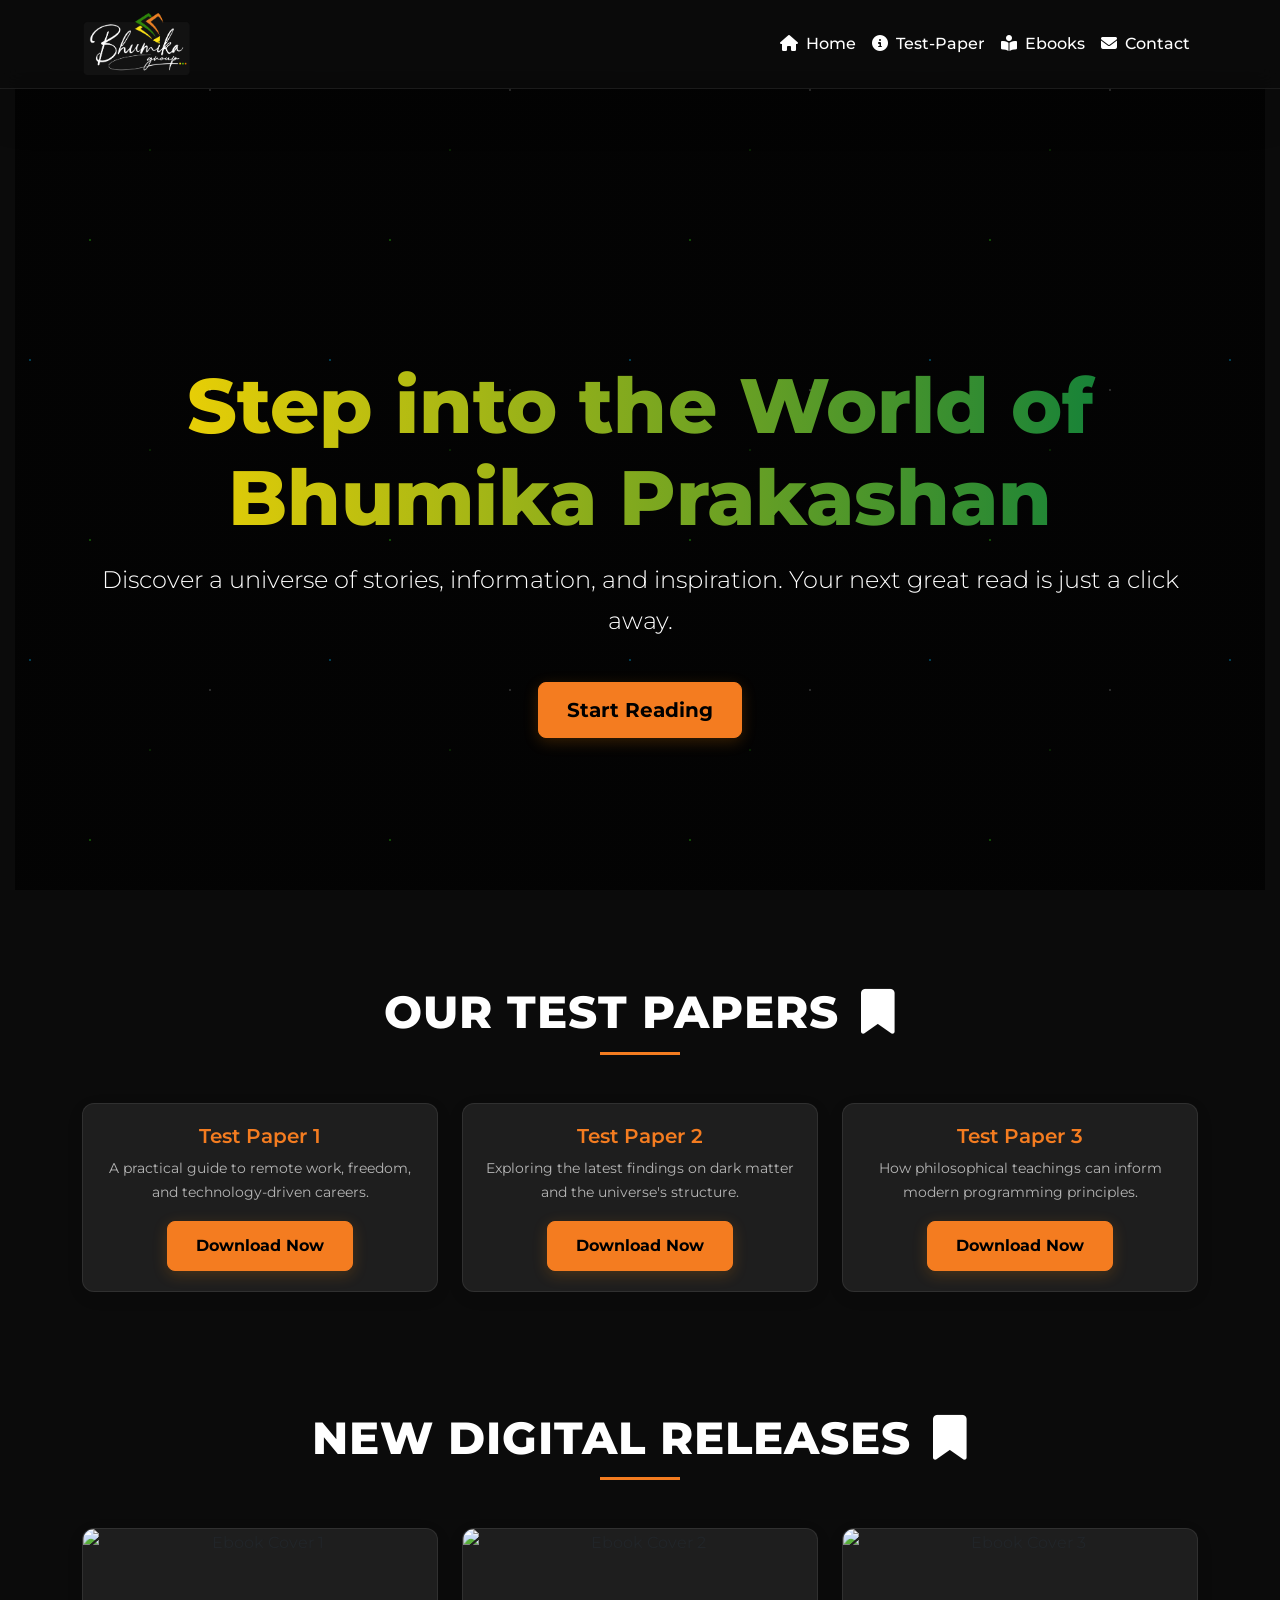
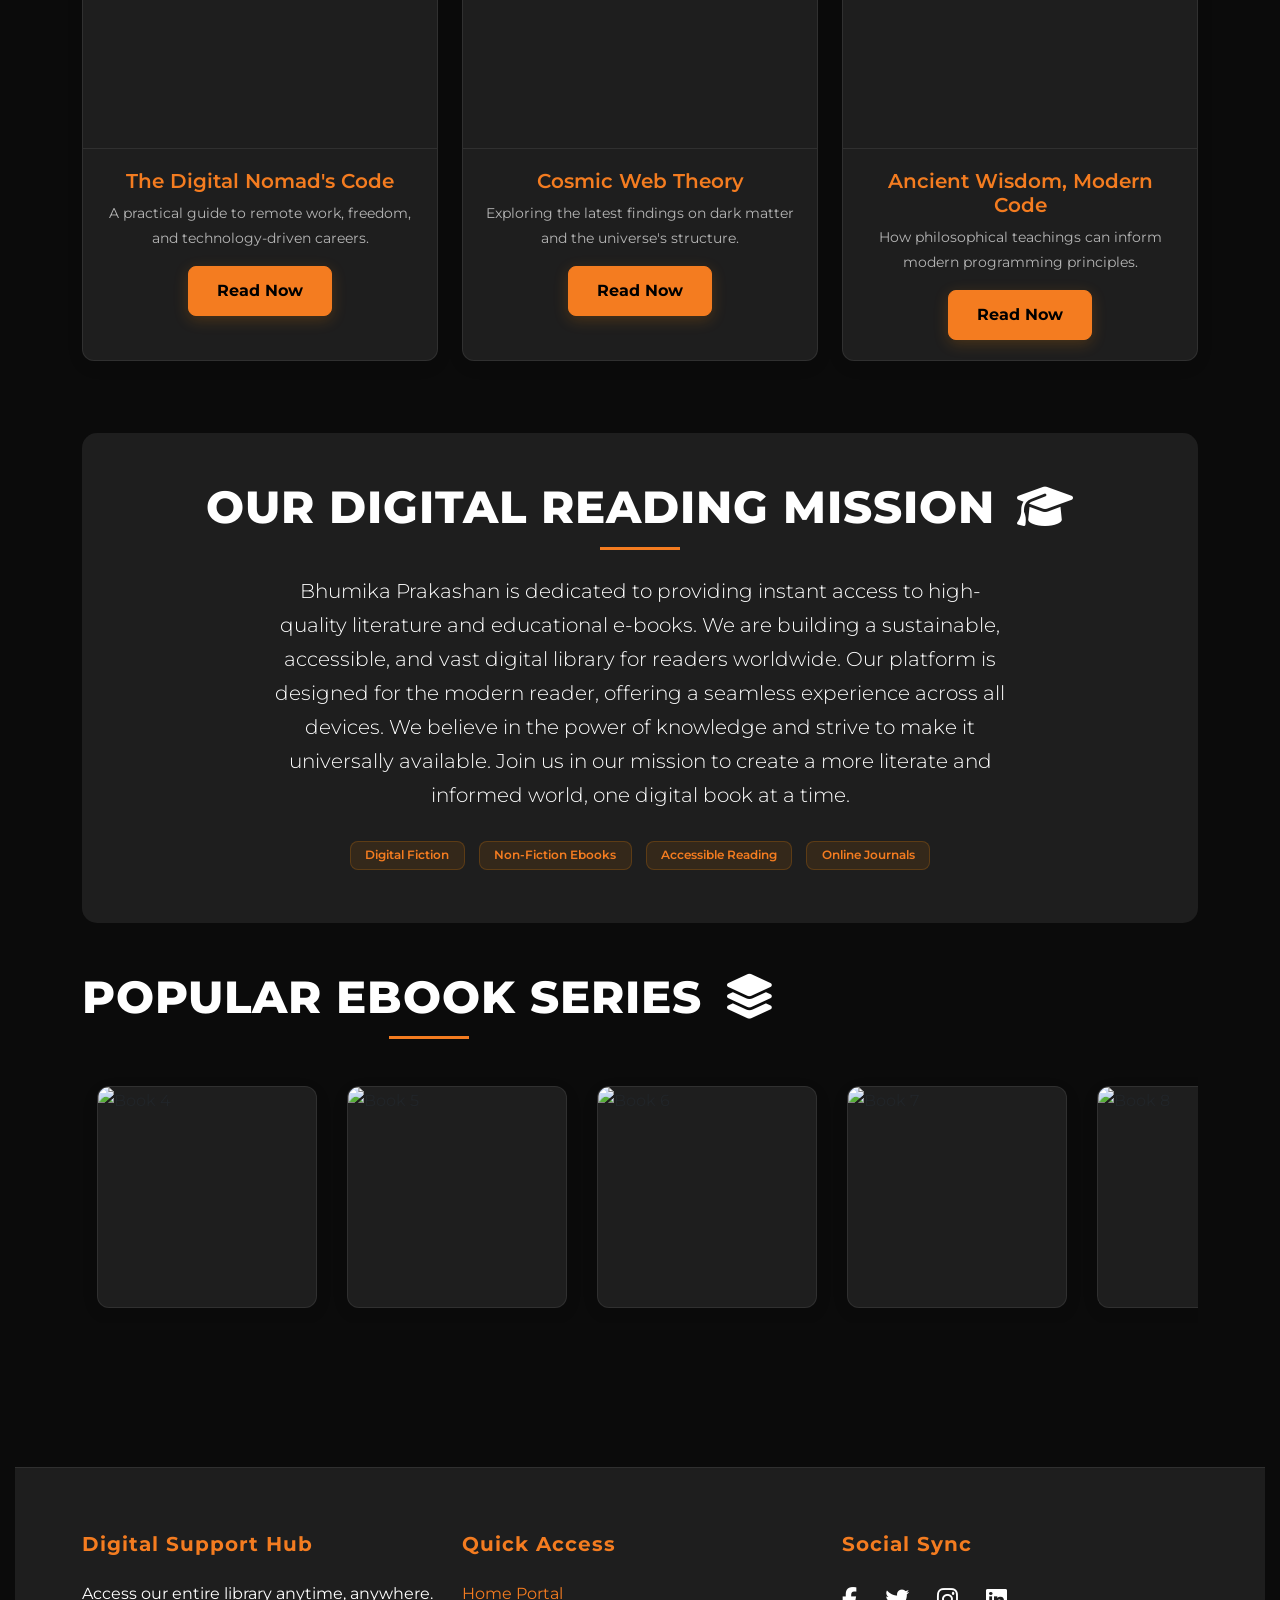
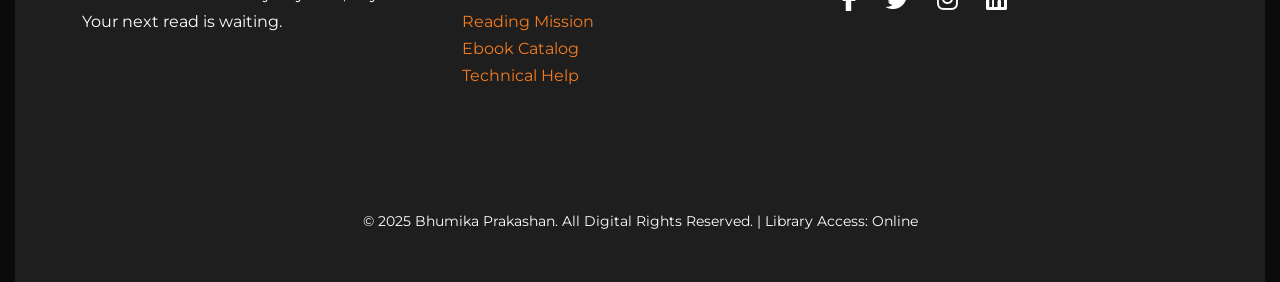
==== index.html @ 28f48f10 "Initial commit - Bhumika Prakashan Digital Library" ====
<!DOCTYPE html>
<html lang="en">
<head>
    <meta charset="UTF-8">
    <meta name="viewport" content="width=device-width, initial-scale=1.0">
    <title>Bhumika Prakashan | Digital Library</title>
    <link href="https://fonts.googleapis.com/css2?family=Montserrat:wght@100..900&display=swap" rel="stylesheet">
    <link href="https://cdn.jsdelivr.net/npm/bootstrap@5.3.3/dist/css/bootstrap.min.css" rel="stylesheet" integrity="sha384-QWTKZyjpPEjISv5WaRU9OFeRpok6YctnYmDr5pNlyT2bRjXh0JMhjY6hW+ALEwIH" crossorigin="anonymous">
    <link rel="stylesheet" href="main.css">
    <link rel="stylesheet" href="https://cdnjs.cloudflare.com/ajax/libs/font-awesome/6.5.2/css/all.min.css" integrity="sha512-SnH5WK+bZxgPHs44uWIX+LLMDJ8g359qN/W8j+wW6gR1C3Sj9G4B5FqQ5G9G5g5N5N5N5" crossorigin="anonymous" referrerpolicy="no-referrer" />
</head>
<body>

    <nav class="navbar navbar-expand-md navbar-dark fixed-top shadow-lg" id="main-navbar">
        <div class="container">
            <a class="navbar-brand" href="#">
                <img src="logo.png" alt="Bhumika Prakashan Logo" class="logo">
            </a>
            <button class="navbar-toggler" type="button" data-bs-toggle="collapse" data-bs-target="#navbarNav" aria-controls="navbarNav" aria-expanded="false" aria-label="Toggle navigation">
                <span class="navbar-toggler-icon"></span>
            </button>
            <div class="collapse navbar-collapse" id="navbarNav">
                <ul class="navbar-nav ms-auto">
                    <li class="nav-item"><a class="nav-link" href="#hero"><i class="fas fa-home me-1"></i> Home</a></li>
                    <li class="nav-item"><a class="nav-link" href="#Test-Paper"><i class="fas fa-info-circle me-1"></i> Test-Paper</a></li>
                    <li class="nav-item"><a class="nav-link" href="#new-arrivals"><i class="fas fa-book-reader me-1"></i> Ebooks</a></li>
                    <li class="nav-item"><a class="nav-link" href="#contact"><i class="fas fa-envelope me-1"></i> Contact</a></li>
                </ul>
            </div>
        </div>
    </nav>

    <header class="hero-section" id="hero">
        <div class="container">
            <div class="row justify-content-center">
                <div class="col-12 hero-text">
                    <h1 class="animate-on-load text-gradient">Step into the World of Bhumika Prakashan</h1>
                    <p class="mt-3 animate-on-load delay-1">Discover a universe of stories, information, and inspiration. Your next great read is just a click away.</p>
                    <a href="#new-arrivals" class="btn btn-primary btn-lg mt-4 pulse-btn animate-on-load delay-2">Start Reading</a>
                </div>
            </div>
        </div>
    </header>

    <main class="container py-5">
        <section class="book-section py-5 text-center" id="Test-Paper">
            <h2 class="section-title text-center mb-5">Our Test Papers <i class="fas fa-bookmark ms-2"></i></h2>
            <div class="row justify-content-center">
                <div class="col-lg-4 col-md-6 mb-4">
                    <div class="card h-100 animated-card slide-left">
                        <div class="card-body">
                            <h5 class="card-title">Test Paper 1</h5>
                            <p class="card-text">A practical guide to remote work, freedom, and technology-driven careers.</p>
                            <a href="#" class="btn btn-primary">Download Now</a>
                        </div>
                    </div>
                </div>
                <div class="col-lg-4 col-md-6 mb-4">
                    <div class="card h-100 animated-card">
                        <div class="card-body">
                            <h5 class="card-title">Test Paper 2</h5>
                            <p class="card-text">Exploring the latest findings on dark matter and the universe's structure.</p>
                            <a href="#" class="btn btn-primary">Download Now</a>
                        </div>
                    </div>
                </div>
                <div class="col-lg-4 col-md-6 mb-4">
                    <div class="card h-100 animated-card slide-right">
                        <div class="card-body">
                            <h5 class="card-title">Test Paper 3</h5>
                            <p class="card-text">How philosophical teachings can inform modern programming principles.</p>
                            <a href="#" class="btn btn-primary">Download Now</a>
                        </div>
                    </div>
                </div>
            </div>
        </section>

        <section class="book-section py-5 text-center" id="new-arrivals">
            <h2 class="section-title text-center mb-5">New Digital Releases <i class="fas fa-bookmark ms-2"></i></h2>
            <div class="row justify-content-center">
                <div class="col-lg-4 col-md-6 mb-4">
                    <div class="card h-100 animated-card slide-left">
                        <img src="https://images.unsplash.com/photo-1544947950-fa07a98d237f?q=80&w=1374&auto=format&fit=crop&ixlib=rb-4.0.3&ixid=M3wxMjA3fDB8MHxwaG90by1wYWdlfHx8fGVufDB8fHx8fA%3D%3D" class="card-img-top" alt="Ebook Cover 1">
                        <div class="card-body">
                            <h5 class="card-title">The Digital Nomad's Code</h5>
                            <p class="card-text">A practical guide to remote work, freedom, and technology-driven careers.</p>
                            <a href="#" class="btn btn-primary">Read Now</a>
                        </div>
                    </div>
                </div>
                <div class="col-lg-4 col-md-6 mb-4">
                    <div class="card h-100 animated-card">
                        <img src="https://images.unsplash.com/photo-1512820790803-83ca734da794?q=80&w=1498&auto=format&fit=crop&ixlib=rb-4.0.3&ixid=M3wxMjA3fDB8MHxwaG90by1wYWdlfHx8fGVufDB8fHx8fA%3D%3D" class="card-img-top" alt="Ebook Cover 2">
                        <div class="card-body">
                            <h5 class="card-title">Cosmic Web Theory</h5>
                            <p class="card-text">Exploring the latest findings on dark matter and the universe's structure.</p>
                            <a href="#" class="btn btn-primary">Read Now</a>
                        </div>
                    </div>
                </div>
                <div class="col-lg-4 col-md-6 mb-4">
                    <div class="card h-100 animated-card slide-right">
                        <img src="https://images.unsplash.com/photo-1550399105-c4db5fb85c18?q=80&w=1471&auto=format&fit=crop&ixlib=rb-4.0.3&ixid=M3wxMjA3fDB8MHxwaG90by1wYWdlfHx8fGVufDB8fHx8fA%3D%3D" class="card-img-top" alt="Ebook Cover 3">
                        <div class="card-body">
                            <h5 class="card-title">Ancient Wisdom, Modern Code</h5>
                            <p class="card-text">How philosophical teachings can inform modern programming principles.</p>
                            <a href="#" class="btn btn-primary">Read Now</a>
                        </div>
                    </div>
                </div>
            </div>
        </section>

        <section class="about-section text-center py-5" id="about">
            <h2 class="section-title mb-4">Our Digital Reading Mission <i class="fas fa-graduation-cap ms-2"></i></h2>
            <div class="row justify-content-center">
                <div class="col-lg-8">
                    <p class="lead text-color">
                        Bhumika Prakashan is dedicated to providing instant access to high-quality literature and educational e-books. We are building a sustainable, accessible, and vast digital library for readers worldwide. Our platform is designed for the modern reader, offering a seamless experience across all devices. We believe in the power of knowledge and strive to make it universally available. Join us in our mission to create a more literate and informed world, one digital book at a time.
                    </p>
                    <div class="mt-4">
                        <span class="badge tech-badge">Digital Fiction</span>
                        <span class="badge tech-badge">Non-Fiction Ebooks</span>
                        <span class="badge tech-badge">Accessible Reading</span>
                        <span class="badge tech-badge">Online Journals</span>
                    </div>
                </div>
            </div>
        </section>

        <section class="book-slider-section py-5" id="popular">
            <h2 class="section-title">Popular Ebook Series <i class="fas fa-layer-group ms-2"></i></h2>
            <div class="slider">
                <div class="slide-track">
                    <div class="slide"><div class="card popular-card"><img src="https://images.unsplash.com/photo-1495446815901-a7297e633e8d?q=80&w=1470&auto=format&fit=crop&ixlib=rb-4.0.3&ixid=M3wxMjA3fDB8MHxwaG90by1wYWdlfHx8fGVufDB8fHx8fA%3D%3D" class="card-img-top" alt="Book 4"></div></div>
                    <div class="slide"><div class="card popular-card"><img src="https://images.unsplash.com/photo-1532012197267-da84d127e765?q=80&w=1374&auto=format&fit=crop&ixlib=rb-4.0.3&ixid=M3wxMjA3fDB8MHxwaG90by1wYWdlfHx8fGVufDB8fHx8fA%3D%3D" class="card-img-top" alt="Book 5"></div></div>
                    <div class="slide"><div class="card popular-card"><img src="https://images.unsplash.com/photo-1544947950-fa07a98d237f?q=80&w=1374&auto=format&fit=crop&ixlib=rb-4.0.3&ixid=M3wxMjA3fDB8MHxwaG90by1wYWdlfHx8fGVufDB8fHx8fA%3D%3D" class="card-img-top" alt="Book 6"></div></div>
                    <div class="slide"><div class="card popular-card"><img src="https://images.unsplash.com/photo-1512820790803-83ca734da794?q=80&w=1498&auto=format&fit=crop&ixlib=rb-4.0.3&ixid=M3wxMjA3fDB8MHxwaG90by1wYWdlfHx8fGVufDB8fHx8fA%3D%3D" class="card-img-top" alt="Book 7"></div></div>
                    <div class="slide"><div class="card popular-card"><img src="https://images.unsplash.com/photo-1550399105-c4db5fb85c18?q=80&w=1471&auto=format&fit=crop&ixlib=rb-4.0.3&ixid=M3wxMjA3fDB8MHxwaG90by1wYWdlfHx8fGVufDB8fHx8fA%3D%3D" class="card-img-top" alt="Book 8"></div></div>
                    <div class="slide"><div class="card popular-card"><img src="https://images.unsplash.com/photo-1495446815901-a7297e633e8d?q=80&w=1470&auto=format&fit=crop&ixlib=rb-4.0.3&ixid=M3wxMjA3fDB8MHxwaG90by1wYWdlfHx8fGVufDB8fHx8fA%3D%3D" class="card-img-top" alt="Book 9"></div></div>
                    <div class="slide"><div class="card popular-card"><img src="https://images.unsplash.com/photo-1495446815901-a7297e633e8d?q=80&w=1470&auto=format&fit=crop&ixlib=rb-4.0.3&ixid=M3wxMjA3fDB8MHxwaG90by1wYWdlfHx8fGVufDB8fHx8fA%3D%3D" class="card-img-top" alt="Book 4"></div></div>
                    <div class="slide"><div class="card popular-card"><img src="https://images.unsplash.com/photo-1532012197267-da84d127e765?q=80&w=1374&auto=format&fit=crop&ixlib=rb-4.0.3&ixid=M3wxMjA3fDB8MHxwaG90by1wYWdlfHx8fGVufDB8fHx8fA%3D%3D" class="card-img-top" alt="Book 5"></div></div>
                    <div class="slide"><div class="card popular-card"><img src="https://images.unsplash.com/photo-1544947950-fa07a98d237f?q=80&w=1374&auto=format&fit=crop&ixlib=rb-4.0.3&ixid=M3wxMjA3fDB8MHxwaG90by1wYWdlfHx8fGVufDB8fHx8fA%3D%3D" class="card-img-top" alt="Book 6"></div></div>
                    <div class="slide"><div class="card popular-card"><img src="https://images.unsplash.com/photo-1512820790803-83ca734da794?q=80&w=1498&auto=format&fit=crop&ixlib=rb-4.0.3&ixid=M3wxMjA3fDB8MHxwaG90by1wYWdlfHx8fGVufDB8fHx8fA%3D%3D" class="card-img-top" alt="Book 7"></div></div>
                    <div class="slide"><div class="card popular-card"><img src="https://images.unsplash.com/photo-1550399105-c4db5fb85c18?q=80&w=1471&auto=format&fit=crop&ixlib=rb-4.0.3&ixid=M3wxMjA3fDB8MHxwaG90by1wYWdlfHx8fGVufDB8fHx8fA%3D%3D" class="card-img-top" alt="Book 8"></div></div>
                    <div class="slide"><div class="card popular-card"><img src="https://images.unsplash.com/photo-1495446815901-a7297e633e8d?q=80&w=1470&auto=format&fit=crop&ixlib=rb-4.0.3&ixid=M3wxMjA3fDB8MHxwaG90by1wYWdlfHx8fGVufDB8fHx8fA%3D%3D" class="card-img-top" alt="Book 9"></div></div>
                </div>
            </div>
        </section>
    </main>

    <footer class="footer mt-5" id="contact">
        <div class="container">
            <div class="row">
                <div class="col-md-4 mb-4 text-center text-md-start">
                    <h5>Digital Support Hub</h5>
                    <p class="primary-color">Access our entire library anytime, anywhere. Your next read is waiting.</p>
                </div>
                <div class="col-md-4 mb-4 text-center text-md-start">
                    <h5>Quick Access</h5>
                    <ul class="list-unstyled">
                        <li><a href="#hero" class="footer-link">Home Portal</a></li>
                        <li><a href="#about" class="footer-link">Reading Mission</a></li>
                        <li><a href="#new-arrivals" class="footer-link">Ebook Catalog</a></li>
                        <li><a href="#contact" class="footer-link">Technical Help</a></li>
                    </ul>
                </div>
                <div class="col-md-4 mb-4 text-center text-md-start">
                    <h5>Social Sync</h5>
                    <ul class="list-unstyled social-icons">
                        <li><a href="#"><i class="fab fa-facebook-f social-icon"></i></a></li>
                        <li><a href="#"><i class="fab fa-twitter social-icon"></i></a></li>
                        <li><a href="#"><i class="fab fa-instagram social-icon"></i></a></li>
                        <li><a href="#"><i class="fab fa-linkedin social-icon"></i></a></li>
                    </ul>
                </div>
            </div>
            <hr class="footer-hr">
            <div class="row">
                <div class="col-12 text-center pt-3">
                    <p class="primary-color small">&copy; 2025 Bhumika Prakashan. All Digital Rights Reserved. | Library Access: Online</p>
                </div>
            </div>
        </div>
    </footer>

    <script src="https://cdn.jsdelivr.net/npm/bootstrap@5.3.3/dist/js/bootstrap.bundle.min.js" integrity="sha384-YvpcrYf0tY3lHB60NNkmXc5s9fDVZLESaAA55NDzOxhy9GkcIdslK1eN7N6jIeHz" crossorigin="anonymous"></script>
    <script>
        // CLIENT-SIDE JS FOR SCROLL ANIMATIONS (for elements below the fold)
        const observer = new IntersectionObserver((entries) => {
            entries.forEach((entry) => {
                if (entry.isIntersecting) {
                    entry.target.classList.add('show');
                } else {
                    entry.target.classList.remove('show');
                }
            });
        }, {
            threshold: 0.1 // Trigger when 10% of the element is visible
        });

        // Select all elements that should fade in on scroll
        const scrollAnimateElements = document.querySelectorAll('.animated-card, .section-title, .about-section, .book-slider-section');
        scrollAnimateElements.forEach((el) => {
            if (el.classList.contains('slide-left')) {
                el.classList.add('hidden-left');
            } else if (el.classList.contains('slide-right')) {
                el.classList.add('hidden-right');
            } else {
                el.classList.add('hidden');
            }
            observer.observe(el);
        });

        // Add class to change navbar background on scroll
        const navbar = document.getElementById('main-navbar');
        window.addEventListener('scroll', () => {
            if (window.scrollY > 50) {
                navbar.classList.add('scrolled');
            } else {
                navbar.classList.remove('scrolled');
            }
        });
    </script>

</body>
</html>
---- main.css ----
:root {
  --primary-color: #F47C20;    /* Warm Orange from logo */
  --secondary-color: #007A3D;  /* Deep Green accent */
  --accent-color: #FFD700;     /* Bright Yellow for highlights */
  
  --background-color: #0B0B0B; /* Rich dark charcoal */
  --section-background-alt: #151515;
  --card-background: #1E1E1E;
  --text-color: #FFFFFF;
  --text-muted: #B5B5B5;
  --border-color: rgba(255, 255, 255, 0.08);
}



/* GLOBAL STYLES */
body {
    background-color: var(--background-color);
    color: var(--text-color);
    font-family: 'Montserrat', sans-serif; 
    font-size: 16px;
    line-height: 1.7;
    overflow-x: hidden;
    padding: 5rem 15px 0;
}


/* === ENHANCED GLITTER BACKGROUND EFFECT === */
body::before {
    content: '';
    position: fixed;
    top: 0;
    left: 0;
    width: 100%;
    height: 100%;
    pointer-events: none;
    z-index: 0;
    background-image:
        radial-gradient(2px 2px at 10% 20%, rgba(0, 191, 255, 0.8) 0%, transparent 70%),
        radial-gradient(2px 2px at 30% 80%, rgba(57, 255, 20, 0.7) 0%, transparent 70%),
        radial-gradient(1.5px 1.5px at 70% 30%, rgba(255, 255, 255, 0.6) 0%, transparent 70%),
        radial-gradient(1px 1px at 90% 60%, rgba(0, 191, 255, 0.8) 0%, transparent 70%),
        radial-gradient(1.5px 1.5px at 50% 50%, rgba(57, 255, 20, 0.5) 0%, transparent 70%);
    background-repeat: repeat;
    background-size: 300px 300px;
    opacity: 0.8;
    animation: glitterMove 6s linear infinite, glitterTwinkle 2s ease-in-out infinite alternate;
}

@keyframes glitterMove {
    0% { background-position: 0 0, 150px 50px, 50px 150px, 200px 100px, 100px 200px; }
    50% { background-position: 150px 100px, 0 50px, 100px 0, 250px 150px, 50px 250px; }
    100% { background-position: 0 0, 150px 50px, 50px 150px, 200px 100px, 100px 200px; }
}

@keyframes glitterTwinkle {
    0%, 100% { opacity: 0.6; }
    50% { opacity: 1; }
}


/* NAVIGATION BAR */
.navbar {
    background-color: rgba(10, 10, 10, 0.8);
    backdrop-filter: blur(10px);
    transition: background-color 0.4s ease, box-shadow 0.4s ease;
    border-bottom: 1px solid var(--border-color);
}

/* Navbar background becomes opaque on scroll */
.navbar.scrolled {
    background-color: rgba(10, 10, 10, 0.95);
    box-shadow: 0 4px 15px rgba(0, 0, 0, 0.07);
}

.logo {
    height: 100%;
    width: 110px;
}

.nav-link {
    color: var(--text-color) !important;
    font-weight: 500;
    position: relative;
    transition: color 0.3s ease;
}

.nav-link:hover {
    color: var(--primary-color) !important;
}

/* Underline hover effect for nav links */
.nav-link::after {
    content: '';
    position: absolute;
    bottom: -5px;
    left: 0;
    width: 0;
    height: 2px;
    background-color: var(--primary-color);
    transition: width 0.3s ease;
}

.nav-link:hover::after {
    width: 100%;
}

/* HERO SECTION */
.hero-section {
    background: linear-gradient(rgba(0, 0, 0, 0.7), rgba(0, 0, 0, 0.7)), url('https://images.unsplash.com/photo-1518770660439-4636190af475?q=80&w=1470&auto=format&fit=crop&ixlib=rb-4.0.3&ixid=M3wxMjA3fDB8MHxwaG90by1wYWdlfHx8fGVufDB8fHx8fA%3D%3D');
    background-size: cover;
    background-position: center;
    height: 90vh;
    display: flex;
    align-items: center;
    text-align: center;
    padding-top: 8rem;
}

.hero-text h1 {
    font-size: clamp(2.5rem, 6vw, 5rem);
    font-weight: 800;
    color: var(--primary-color);
}

.hero-text p {
    font-size: clamp(1rem, 2vw, 1.5rem);
    color: var(--text-color);
    font-weight: 300;
}

/* BUTTONS */
.btn-primary {
    background-color: var(--primary-color);
    border-color: var(--primary-color);
    color: #000;
    font-weight: 700;
    border-radius: 8px;
    padding: 12px 28px;
    box-shadow: 0 4px 15px rgba(255, 140, 0, 0.2);
    transition: all 0.3s ease;
}

.btn-primary:hover {
    background-color: var(--secondary-color);
    border-color: var(--secondary-color);
    transform: translateY(-3px);
    box-shadow: 0 7px 20px rgba(255, 140, 0, 0.3);
}

/* Pulse Effect for Hero Button */
@keyframes pulse {
    0% { box-shadow: 0 0 0 0 rgba(255, 140, 0, 0.4); }
    70% { box-shadow: 0 0 0 15px rgba(255, 140, 0, 0); }
    100% { box-shadow: 0 0 0 0 rgba(255, 140, 0, 0); }
}

.pulse-btn {
    animation: pulse 2.5s infinite;
}

/* SECTION TITLES */
.section-title {
    text-align: center;
    margin-bottom: 4rem;
    font-size: clamp(1.8rem, 4vw, 2.8rem);
    font-weight: 800;
    color: var(--text-color);
    text-transform: uppercase;
    letter-spacing: 1px;
    position: relative;
    padding-bottom: 15px;
    width: fit-content;
    margin: 0 auto 4rem auto;
}
.section-title::after {
    content: '';
    position: absolute;
    bottom: 0;
    left: 50%;
    transform: translateX(-50%);
    width: 80px;
    height: 3px;
    background-color: var(--primary-color);
}

/* CARDS */
.card {
    background-color: var(--card-background);
    border: 1px solid var(--border-color);
    border-radius: 12px;
    transition: all 0.4s cubic-bezier(0.25, 0.8, 0.25, 1);
    box-shadow: 0 5px 20px rgba(0, 0, 0, 0.05);
    overflow: hidden;
}

.animated-card:hover {
    transform: translateY(-8px) scale(1.02);
    border-color: var(--primary-color);
    box-shadow: 0 10px 30px rgba(0, 0, 0, 0.1);
    z-index: 10;
}

.card-img-top {
    height: 220px;
    object-fit: cover;
    border-bottom: 1px solid var(--border-color);
}

.card-body { padding: 1.25rem; }
.card-title {
    color: var(--primary-color);
    font-weight: 600;
    font-size: 1.25rem;
    margin-bottom: 0.5rem;
}
.card-text {
    font-size: 0.9rem;
    margin-bottom: 1rem;
    color: var(--text-muted);
}

/* POPULAR/SLIDER CARDS */
.popular-card {
    /* .popular-card now inherits base .card styles */
    overflow: hidden; /* Ensure zoomed image does not bleed out */
    cursor: pointer;
}

.popular-card .card-img-top {
    border-bottom: none; /* No card body means no need for image border */
    transition: transform 0.4s cubic-bezier(0.25, 0.8, 0.25, 1);
}

.popular-card:hover {
    /* Consistent hover effect with other cards */
    transform: translateY(-8px) scale(1.02);
    border-color: var(--primary-color);
    box-shadow: 0 10px 30px rgba(0, 0, 0, 0.1);
    z-index: 10;
}

.popular-card:hover .card-img-top {
    transform: scale(1.1); /* Nice zoom on the image */
}

/* ABOUT SECTION & BADGES */
.about-section {
    background-color: var(--card-background);
    border-radius: 15px;
}
.tech-badge {
    background-color: rgba(255, 140, 0, 0.1) !important;
    color: var(--primary-color) !important;
    border: 1px solid rgba(255, 140, 0, 0.2);
    padding: 0.6em 1.2em;
    font-weight: 600;
    margin: 5px;
    border-radius: 8px;
}

/* EBOOK SLIDER SECTION */
.book-slider-section .section-title {
    text-align: left;
    margin-left: 0;
    margin-bottom: 2rem;
}

.book-slider-section .carousel-control-prev,
.book-slider-section .carousel-control-next {
    background-color: rgba(255, 140, 0, 0.5);
    width: 50px;
    height: 50px;
    border-radius: 50%;
    top: 50%;
    transform: translateY(-50%);
    opacity: 0.7;
    transition: opacity 0.3s ease, background-color 0.3s ease;
}

.book-slider-section .carousel-control-prev:hover,
.book-slider-section .carousel-control-next:hover {
    background-color: var(--primary-color);
    opacity: 1;
}

.book-slider-section .carousel-control-prev {
    left: -25px;
}

.book-slider-section .carousel-control-next {
    right: -25px;
}



/* FOOTER */
.footer {
    background-color: var(--card-background);
    padding: 4rem 0 2rem;
    border-top: 1px solid var(--border-color);
    position: relative;
    z-index: 1;
}
.footer h5 {
    color: var(--primary-color);
    font-weight: 700;
    letter-spacing: 1px;
    margin-bottom: 1.5rem;
}
.footer a {
    color: var(--primary-color);
    text-decoration: none;
    transition: color 0.3s ease, padding-left 0.3s ease;
}
.footer a:hover {
    color: var(--primary-color);
    padding-left: 5px;
}
.footer-hr {
    border-color: var(--border-color);
    margin: 2rem 0;
}
.social-icons li {
    display: inline-block;
    margin-right: 1.5rem;
}
.social-icons a {
    font-size: 1.5rem;
    color: var(--text-color);
    transition: all 0.3s ease;
}
.social-icon:hover {
    color: var(--primary-color);
    transform: scale(1.1);
}

/* ANIMATIONS */
/* 1. Page Load Animation for Hero Section */
@keyframes fadeInUp {
    from {
        opacity: 0;
        transform: translateY(25px);
    }
    to {
        opacity: 1;
        transform: translateY(0);
    }
}
.animate-on-load {
    animation: fadeInUp 0.8s ease-out forwards;
    opacity: 1; /* Start hidden before animation */
}
.delay-1 { animation-delay: 0.2s; }
.delay-2 { animation-delay: 0.4s; }

/* 2. Scroll Animation for other sections */
.hidden, .hidden-left, .hidden-right {
    opacity: 0;
    transition: opacity 1s ease-out, transform 0.8s ease-out;
}
.hidden {
    transform: translateY(30px);
}
.hidden-left {
    transform: translateX(-100px);
}
.hidden-right {
    transform: translateX(100px);
}
.show {
    opacity: 1;
    transform: translateX(0) translateY(0);
}

/* RESPONSIVE ADJUSTMENTS */
@media (max-width: 992px) {
    .hero-text h1 { font-size: 4rem; }
    .hero-text p { font-size: 1.2rem; }
}

@media (max-width: 768px) {
    .hero-text h1 { font-size: 3rem; }
    .hero-text p { font-size: 1rem; }
    .card-img-top { height: 180px; }
    .card {
        text-align: center;
    }
}

@media (min-width: 768px) {
    .navbar-toggler {
        display: none;
    }
}

/* === RESPONSIVE CENTERING FIXES FOR MOBILE VIEWPORT === */
@media (max-width: 768px) {

  /* Ensure hero text and buttons stay centered */
  .hero-text {
    text-align: center;
    justify-content: center;
    align-items: center;
    margin: 0 auto;
  }

  /* Center navbar elements when collapsed */
  .navbar-collapse {
    text-align: center;
  }

  .navbar-nav {
    margin: 0 auto;
    align-items: center;
  }

  /* Fix section text alignment */
  section, 
  .book-section, 
  .about-section, 
  .book-slider-section {
    text-align: center;
    margin: 0 auto;
  }

  /* Prevent cards from floating left */
  .card {
    margin-left: auto;
    margin-right: auto;
  }

  /* Fix footer text and social icons alignment */
  .footer, 
  .footer .container, 
  .footer .row {
    text-align: center;
    justify-content: center;
  }

  .social-icons {
    justify-content: center;
    padding-left: 0;
  }

  /* Keep slider items centered */
  .slider {
    display: flex;
    justify-content: center;
  }

  .slide-track {
    justify-content: center;
    width: auto;
    animation: none; /* optional: stop scroll on very small screens */
  }

  .slide {
    padding: 10px;
  }
}

.slider {
    margin: auto;
    overflow: hidden;
    position: relative;
    width: auto;
}

.slider .slide-track {
    animation: scroll 40s linear infinite;
    display: flex;
    width: calc(250px * 14);
}

.slider .slide {
    padding: 15px;
    width: 250px;
}

@keyframes scroll {
    0% {
        transform: translateX(0);
    }
    100% {
        transform: translateX(calc(-250px * 7));
    }
}

.text-gradient {
    background: linear-gradient(to right, var(--accent-color), var(--secondary-color), var(--primary-color));
    background-size: 200% 200%;
    background-clip: text;
    -webkit-background-clip: text;
    -webkit-text-fill-color: transparent;
    animation: text-gradient-animation 4s ease infinite;
}

@keyframes text-gradient-animation {
    0%{background-position:0% 50%}
    50%{background-position:100% 50%}
    100%{background-position:0% 50%}
}
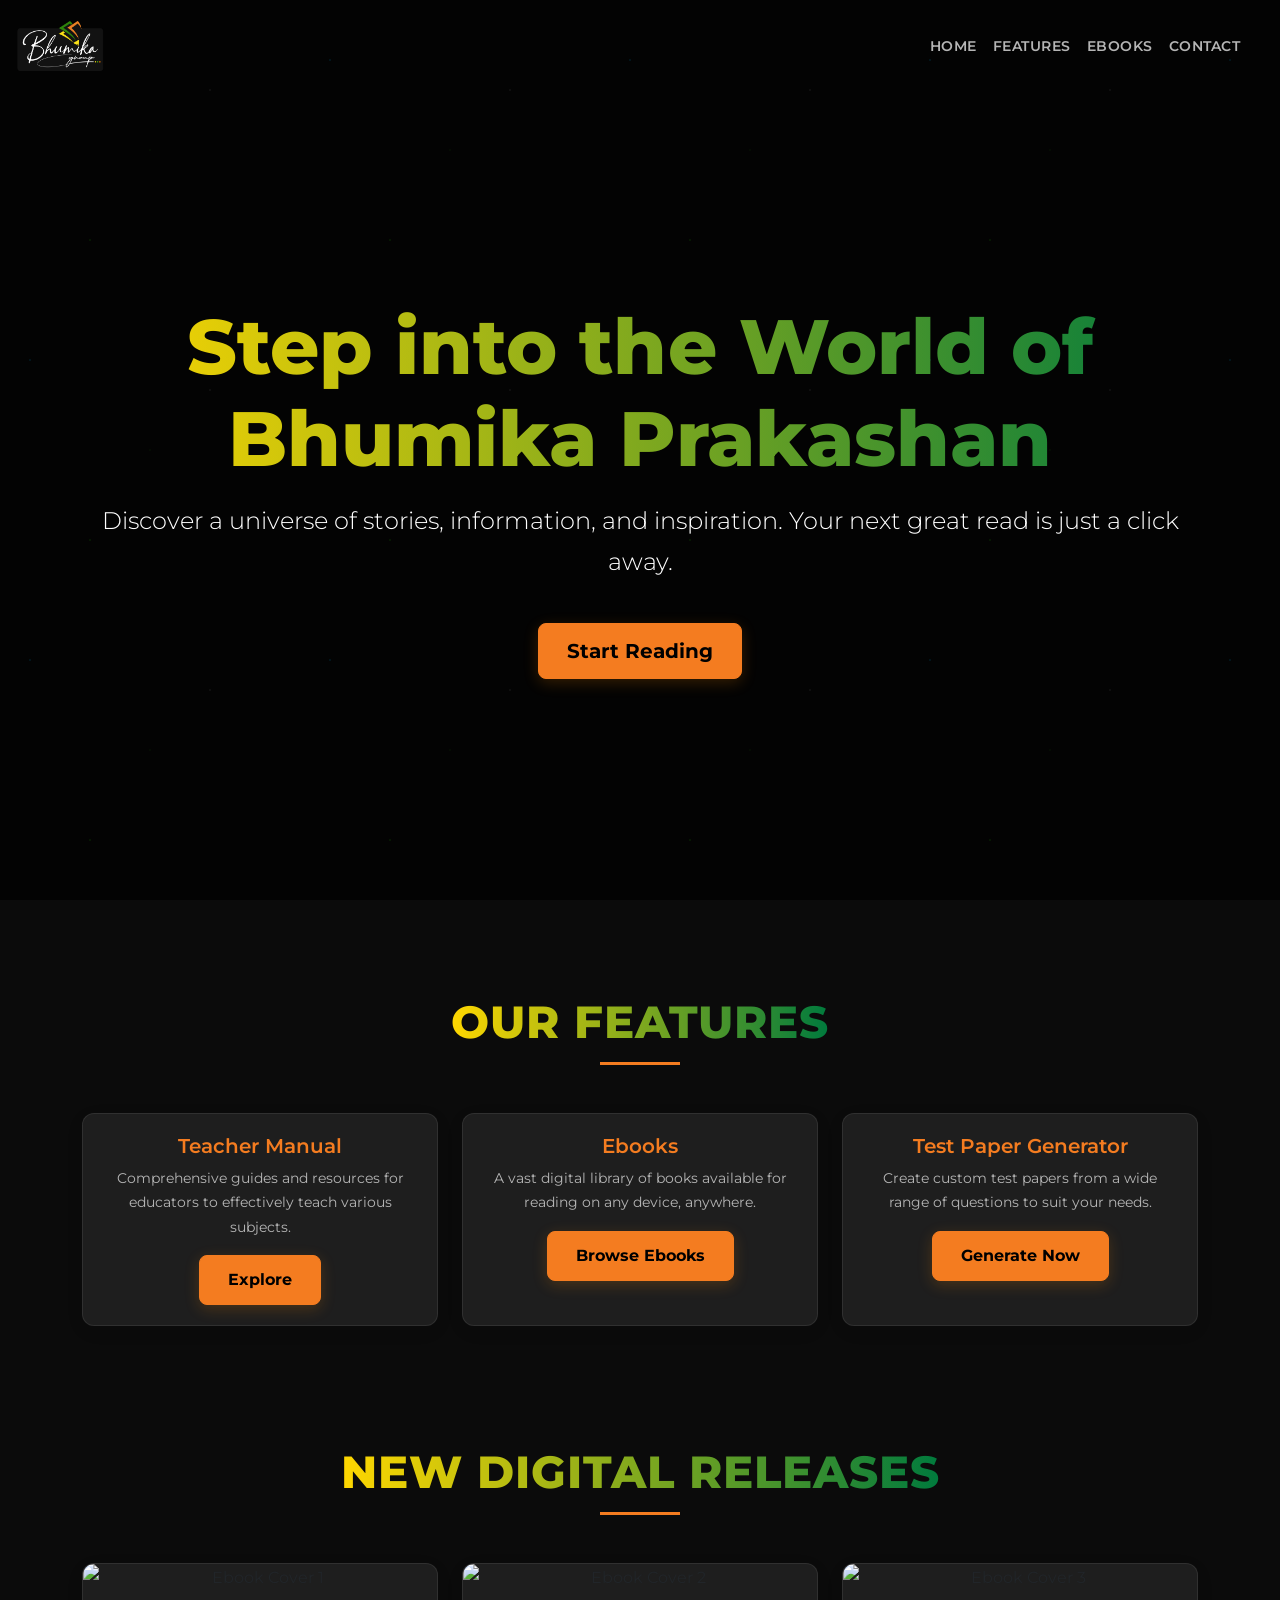
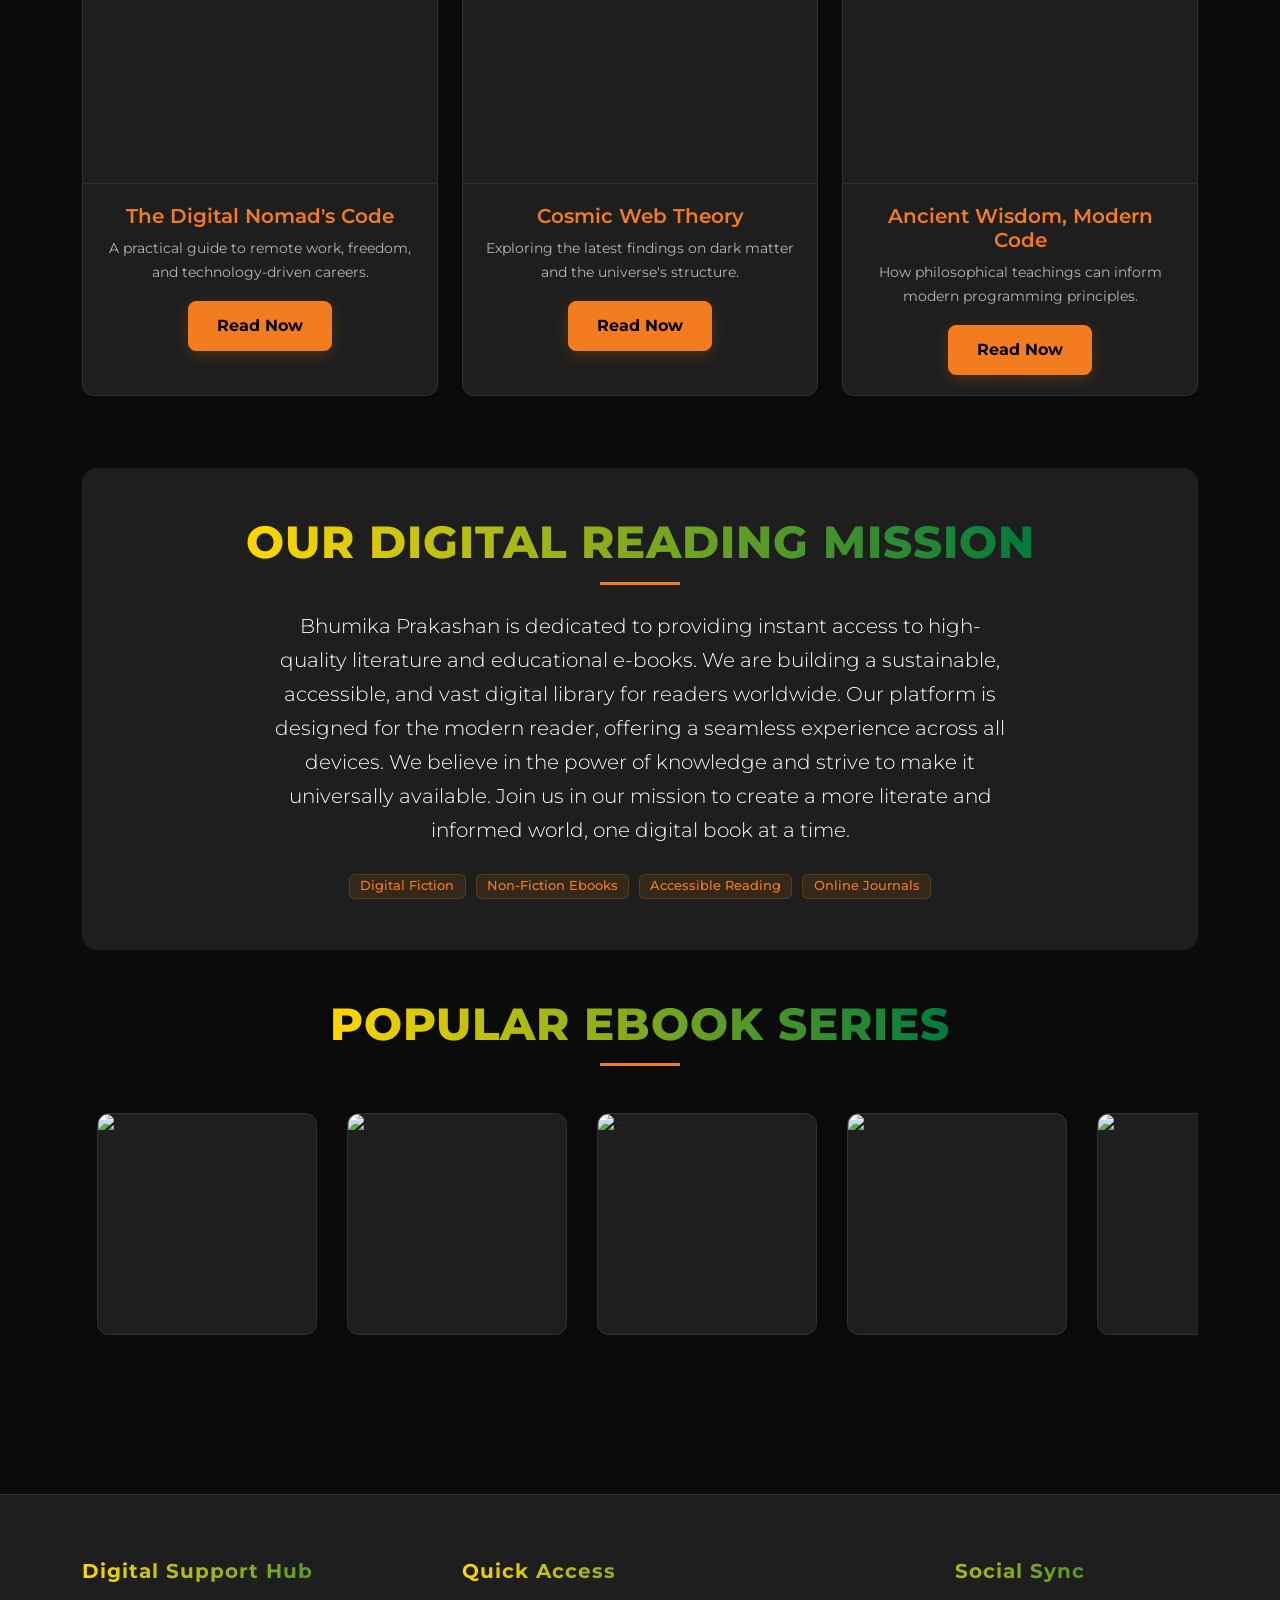
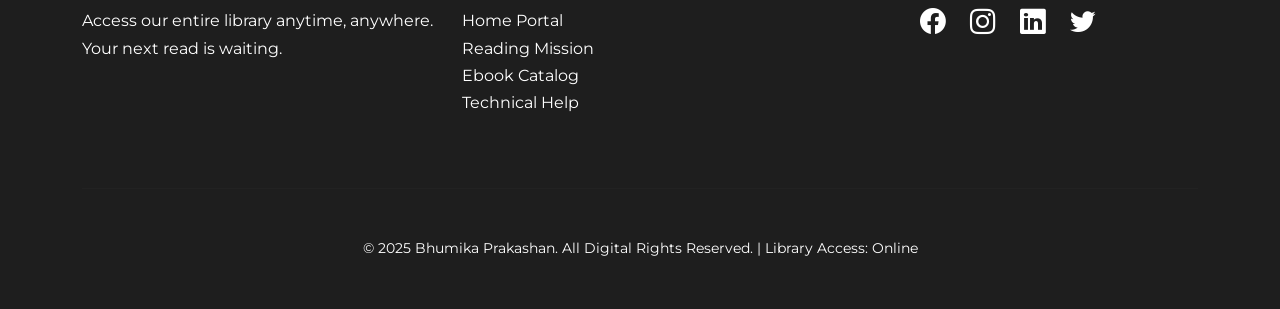
==== commit e378773f: "feat: complete contact page with animations" ====
--- a/index.html
+++ b/index.html
@@ -1,30 +1,38 @@
 <!DOCTYPE html>
 <html lang="en">
+
 <head>
     <meta charset="UTF-8">
     <meta name="viewport" content="width=device-width, initial-scale=1.0">
     <title>Bhumika Prakashan | Digital Library</title>
     <link href="https://fonts.googleapis.com/css2?family=Montserrat:wght@100..900&display=swap" rel="stylesheet">
-    <link href="https://cdn.jsdelivr.net/npm/bootstrap@5.3.3/dist/css/bootstrap.min.css" rel="stylesheet" integrity="sha384-QWTKZyjpPEjISv5WaRU9OFeRpok6YctnYmDr5pNlyT2bRjXh0JMhjY6hW+ALEwIH" crossorigin="anonymous">
+    <link href="https://cdn.jsdelivr.net/npm/bootstrap@5.3.3/dist/css/bootstrap.min.css" rel="stylesheet"
+        xintegrity="sha384-QWTKZyjpPEjISv5WaRU9OFeRpok6YctnYmDr5pNlyT2bRjXh0JMhjY6hW+ALEwIH" crossorigin="anonymous">
+    <!-- Bootstrap Icons CDN -->
+    <link rel="stylesheet" href="https://cdn.jsdelivr.net/npm/bootstrap-icons@1.11.3/font/bootstrap-icons.css" />
     <link rel="stylesheet" href="main.css">
-    <link rel="stylesheet" href="https://cdnjs.cloudflare.com/ajax/libs/font-awesome/6.5.2/css/all.min.css" integrity="sha512-SnH5WK+bZxgPHs44uWIX+LLMDJ8g359qN/W8j+wW6gR1C3Sj9G4B5FqQ5G9G5g5N5N5N5" crossorigin="anonymous" referrerpolicy="no-referrer" />
 </head>
+
 <body>
 
-    <nav class="navbar navbar-expand-md navbar-dark fixed-top shadow-lg" id="main-navbar">
-        <div class="container">
+    <!-- Redesigned Navbar -->
+    <nav class="navbar navbar-expand-md navbar-dark fixed-top" id="main-navbar">
+        <div class="container-fluid">
             <a class="navbar-brand" href="#">
-                <img src="logo.png" alt="Bhumika Prakashan Logo" class="logo">
+                <!-- Using a placeholder for the logo -->
+                <img src="logo.png" alt="Bhumika Prakashan Logo"
+                    class="logo">
             </a>
-            <button class="navbar-toggler" type="button" data-bs-toggle="collapse" data-bs-target="#navbarNav" aria-controls="navbarNav" aria-expanded="false" aria-label="Toggle navigation">
+            <button class="navbar-toggler custom-toggler" type="button" data-bs-toggle="collapse" data-bs-target="#navbarNav"
+                aria-controls="navbarNav" aria-expanded="false" aria-label="Toggle navigation">
                 <span class="navbar-toggler-icon"></span>
             </button>
             <div class="collapse navbar-collapse" id="navbarNav">
-                <ul class="navbar-nav ms-auto">
-                    <li class="nav-item"><a class="nav-link" href="#hero"><i class="fas fa-home me-1"></i> Home</a></li>
-                    <li class="nav-item"><a class="nav-link" href="#Test-Paper"><i class="fas fa-info-circle me-1"></i> Test-Paper</a></li>
-                    <li class="nav-item"><a class="nav-link" href="#new-arrivals"><i class="fas fa-book-reader me-1"></i> Ebooks</a></li>
-                    <li class="nav-item"><a class="nav-link" href="#contact"><i class="fas fa-envelope me-1"></i> Contact</a></li>
+                <ul class="navbar-nav ms-auto navbarNav">
+                    <li class="nav-item"><a class="nav-link" href="#hero">HOME</a></li>
+                    <li class="nav-item"><a class="nav-link" href="#features">FEATURES</a></li>
+                    <li class="nav-item"><a class="nav-link" href="#new-arrivals">EBOOKS</a></li>
+                    <li class="nav-item"><a class="nav-link" href="contact.html">CONTACT</a></li>
                 </ul>
             </div>
         </div>
@@ -35,41 +43,46 @@
             <div class="row justify-content-center">
                 <div class="col-12 hero-text">
                     <h1 class="animate-on-load text-gradient">Step into the World of Bhumika Prakashan</h1>
-                    <p class="mt-3 animate-on-load delay-1">Discover a universe of stories, information, and inspiration. Your next great read is just a click away.</p>
-                    <a href="#new-arrivals" class="btn btn-primary btn-lg mt-4 pulse-btn animate-on-load delay-2">Start Reading</a>
+                    <p class="mt-3 animate-on-load delay-1">Discover a universe of stories, information, and
+                        inspiration. Your next great read is just a click away.</p>
+                    <a href="#new-arrivals" class="btn btn-primary btn-lg mt-4 pulse-btn animate-on-load delay-2">Start
+                        Reading</a>
                 </div>
             </div>
         </div>
     </header>
 
     <main class="container py-5">
-        <section class="book-section py-5 text-center" id="Test-Paper">
-            <h2 class="section-title text-center mb-5">Our Test Papers <i class="fas fa-bookmark ms-2"></i></h2>
+        <section class="book-section py-5 text-center" id="features">
+            <h2 class="section-title text-center mb-5 text-gradient">Our Features</h2>
             <div class="row justify-content-center">
                 <div class="col-lg-4 col-md-6 mb-4">
                     <div class="card h-100 animated-card slide-left">
                         <div class="card-body">
-                            <h5 class="card-title">Test Paper 1</h5>
-                            <p class="card-text">A practical guide to remote work, freedom, and technology-driven careers.</p>
-                            <a href="#" class="btn btn-primary">Download Now</a>
+                            <h5 class="card-title">Teacher Manual</h5>
+                            <p class="card-text">Comprehensive guides and resources for educators to effectively teach
+                                various subjects.</p>
+                            <a href="#" class="btn btn-primary">Explore</a>
                         </div>
                     </div>
                 </div>
                 <div class="col-lg-4 col-md-6 mb-4">
                     <div class="card h-100 animated-card">
                         <div class="card-body">
-                            <h5 class="card-title">Test Paper 2</h5>
-                            <p class="card-text">Exploring the latest findings on dark matter and the universe's structure.</p>
-                            <a href="#" class="btn btn-primary">Download Now</a>
+                            <h5 class="card-title">Ebooks</h5>
+                            <p class="card-text">A vast digital library of books available for reading on any device,
+                                anywhere.</p>
+                            <a href="#" class="btn btn-primary">Browse Ebooks</a>
                         </div>
                     </div>
                 </div>
                 <div class="col-lg-4 col-md-6 mb-4">
                     <div class="card h-100 animated-card slide-right">
                         <div class="card-body">
-                            <h5 class="card-title">Test Paper 3</h5>
-                            <p class="card-text">How philosophical teachings can inform modern programming principles.</p>
-                            <a href="#" class="btn btn-primary">Download Now</a>
+                            <h5 class="card-title">Test Paper Generator</h5>
+                            <p class="card-text">Create custom test papers from a wide range of questions to suit your
+                                needs.</p>
+                            <a href="#" class="btn btn-primary">Generate Now</a>
                         </div>
                     </div>
                 </div>
@@ -77,34 +90,40 @@
         </section>
 
         <section class="book-section py-5 text-center" id="new-arrivals">
-            <h2 class="section-title text-center mb-5">New Digital Releases <i class="fas fa-bookmark ms-2"></i></h2>
+            <h2 class="section-title text-center mb-5 text-gradient">New Digital Releases</h2>
             <div class="row justify-content-center">
                 <div class="col-lg-4 col-md-6 mb-4">
                     <div class="card h-100 animated-card slide-left">
-                        <img src="https://images.unsplash.com/photo-1544947950-fa07a98d237f?q=80&w=1374&auto=format&fit=crop&ixlib=rb-4.0.3&ixid=M3wxMjA3fDB8MHxwaG90by1wYWdlfHx8fGVufDB8fHx8fA%3D%3D" class="card-img-top" alt="Ebook Cover 1">
+                        <img src="https://images.unsplash.com/photo-1544947950-fa07a98d237f?q=80&w=1374&auto=format&fit=crop&ixlib=rb-4.0.3&ixid=M3wxMjA3fDB8MHxwaG90by1wYWdlfHx8fGVufDB8fHx8fA%3D%3D"
+                            class="card-img-top" alt="Ebook Cover 1">
                         <div class="card-body">
                             <h5 class="card-title">The Digital Nomad's Code</h5>
-                            <p class="card-text">A practical guide to remote work, freedom, and technology-driven careers.</p>
+                            <p class="card-text">A practical guide to remote work, freedom, and technology-driven
+                                careers.</p>
                             <a href="#" class="btn btn-primary">Read Now</a>
                         </div>
                     </div>
                 </div>
                 <div class="col-lg-4 col-md-6 mb-4">
                     <div class="card h-100 animated-card">
-                        <img src="https://images.unsplash.com/photo-1512820790803-83ca734da794?q=80&w=1498&auto=format&fit=crop&ixlib=rb-4.0.3&ixid=M3wxMjA3fDB8MHxwaG90by1wYWdlfHx8fGVufDB8fHx8fA%3D%3D" class="card-img-top" alt="Ebook Cover 2">
+                        <img src="https://images.unsplash.com/photo-1512820790803-83ca734da794?q=80&w=1498&auto=format&fit=crop&ixlib=rb-4.0.3&ixid=M3wxMjA3fDB8MHxwaG90by1wYWdlfHx8fGVufDB8fHx8fA%3D%3D"
+                            class="card-img-top" alt="Ebook Cover 2">
                         <div class="card-body">
                             <h5 class="card-title">Cosmic Web Theory</h5>
-                            <p class="card-text">Exploring the latest findings on dark matter and the universe's structure.</p>
+                            <p class="card-text">Exploring the latest findings on dark matter and the universe's
+                                structure.</p>
                             <a href="#" class="btn btn-primary">Read Now</a>
                         </div>
                     </div>
                 </div>
                 <div class="col-lg-4 col-md-6 mb-4">
                     <div class="card h-100 animated-card slide-right">
-                        <img src="https://images.unsplash.com/photo-1550399105-c4db5fb85c18?q=80&w=1471&auto=format&fit=crop&ixlib=rb-4.0.3&ixid=M3wxMjA3fDB8MHxwaG90by1wYWdlfHx8fGVufDB8fHx8fA%3D%3D" class="card-img-top" alt="Ebook Cover 3">
+                        <img src="https://images.unsplash.com/photo-1550399105-c4db5fb85c18?q=80&w=1471&auto=format&fit=crop&ixlib=rb-4.0.3&ixid=M3wxMjA3fDB8MHxwaG90by1wYWdlfHx8fGVufDB8fHx8fA%3D%3D"
+                            class="card-img-top" alt="Ebook Cover 3">
                         <div class="card-body">
                             <h5 class="card-title">Ancient Wisdom, Modern Code</h5>
-                            <p class="card-text">How philosophical teachings can inform modern programming principles.</p>
+                            <p class="card-text">How philosophical teachings can inform modern programming principles.
+                            </p>
                             <a href="#" class="btn btn-primary">Read Now</a>
                         </div>
                     </div>
@@ -113,11 +132,16 @@
         </section>
 
         <section class="about-section text-center py-5" id="about">
-            <h2 class="section-title mb-4">Our Digital Reading Mission <i class="fas fa-graduation-cap ms-2"></i></h2>
+            <h2 class="section-title mb-4 text-gradient">Our Digital Reading Mission</h2>
             <div class="row justify-content-center">
                 <div class="col-lg-8">
                     <p class="lead text-color">
-                        Bhumika Prakashan is dedicated to providing instant access to high-quality literature and educational e-books. We are building a sustainable, accessible, and vast digital library for readers worldwide. Our platform is designed for the modern reader, offering a seamless experience across all devices. We believe in the power of knowledge and strive to make it universally available. Join us in our mission to create a more literate and informed world, one digital book at a time.
+                        Bhumika Prakashan is dedicated to providing instant access to high-quality literature and
+                        educational e-books. We are building a sustainable, accessible, and vast digital library for
+                        readers worldwide. Our platform is designed for the modern reader, offering a seamless
+                        experience across all devices. We believe in the power of knowledge and strive to make it
+                        universally available. Join us in our mission to create a more literate and informed world, one
+                        digital book at a time.
                     </p>
                     <div class="mt-4">
                         <span class="badge tech-badge">Digital Fiction</span>
@@ -130,21 +154,69 @@
         </section>
 
         <section class="book-slider-section py-5" id="popular">
-            <h2 class="section-title">Popular Ebook Series <i class="fas fa-layer-group ms-2"></i></h2>
+            <h2 class="section-title text-gradient">Popular Ebook Series</h2>
             <div class="slider">
                 <div class="slide-track">
-                    <div class="slide"><div class="card popular-card"><img src="https://images.unsplash.com/photo-1495446815901-a7297e633e8d?q=80&w=1470&auto=format&fit=crop&ixlib=rb-4.0.3&ixid=M3wxMjA3fDB8MHxwaG90by1wYWdlfHx8fGVufDB8fHx8fA%3D%3D" class="card-img-top" alt="Book 4"></div></div>
-                    <div class="slide"><div class="card popular-card"><img src="https://images.unsplash.com/photo-1532012197267-da84d127e765?q=80&w=1374&auto=format&fit=crop&ixlib=rb-4.0.3&ixid=M3wxMjA3fDB8MHxwaG90by1wYWdlfHx8fGVufDB8fHx8fA%3D%3D" class="card-img-top" alt="Book 5"></div></div>
-                    <div class="slide"><div class="card popular-card"><img src="https://images.unsplash.com/photo-1544947950-fa07a98d237f?q=80&w=1374&auto=format&fit=crop&ixlib=rb-4.0.3&ixid=M3wxMjA3fDB8MHxwaG90by1wYWdlfHx8fGVufDB8fHx8fA%3D%3D" class="card-img-top" alt="Book 6"></div></div>
-                    <div class="slide"><div class="card popular-card"><img src="https://images.unsplash.com/photo-1512820790803-83ca734da794?q=80&w=1498&auto=format&fit=crop&ixlib=rb-4.0.3&ixid=M3wxMjA3fDB8MHxwaG90by1wYWdlfHx8fGVufDB8fHx8fA%3D%3D" class="card-img-top" alt="Book 7"></div></div>
-                    <div class="slide"><div class="card popular-card"><img src="https://images.unsplash.com/photo-1550399105-c4db5fb85c18?q=80&w=1471&auto=format&fit=crop&ixlib=rb-4.0.3&ixid=M3wxMjA3fDB8MHxwaG90by1wYWdlfHx8fGVufDB8fHx8fA%3D%3D" class="card-img-top" alt="Book 8"></div></div>
-                    <div class="slide"><div class="card popular-card"><img src="https://images.unsplash.com/photo-1495446815901-a7297e633e8d?q=80&w=1470&auto=format&fit=crop&ixlib=rb-4.0.3&ixid=M3wxMjA3fDB8MHxwaG90by1wYWdlfHx8fGVufDB8fHx8fA%3D%3D" class="card-img-top" alt="Book 9"></div></div>
-                    <div class="slide"><div class="card popular-card"><img src="https://images.unsplash.com/photo-1495446815901-a7297e633e8d?q=80&w=1470&auto=format&fit=crop&ixlib=rb-4.0.3&ixid=M3wxMjA3fDB8MHxwaG90by1wYWdlfHx8fGVufDB8fHx8fA%3D%3D" class="card-img-top" alt="Book 4"></div></div>
-                    <div class="slide"><div class="card popular-card"><img src="https://images.unsplash.com/photo-1532012197267-da84d127e765?q=80&w=1374&auto=format&fit=crop&ixlib=rb-4.0.3&ixid=M3wxMjA3fDB8MHxwaG90by1wYWdlfHx8fGVufDB8fHx8fA%3D%3D" class="card-img-top" alt="Book 5"></div></div>
-                    <div class="slide"><div class="card popular-card"><img src="https://images.unsplash.com/photo-1544947950-fa07a98d237f?q=80&w=1374&auto=format&fit=crop&ixlib=rb-4.0.3&ixid=M3wxMjA3fDB8MHxwaG90by1wYWdlfHx8fGVufDB8fHx8fA%3D%3D" class="card-img-top" alt="Book 6"></div></div>
-                    <div class="slide"><div class="card popular-card"><img src="https://images.unsplash.com/photo-1512820790803-83ca734da794?q=80&w=1498&auto=format&fit=crop&ixlib=rb-4.0.3&ixid=M3wxMjA3fDB8MHxwaG90by1wYWdlfHx8fGVufDB8fHx8fA%3D%3D" class="card-img-top" alt="Book 7"></div></div>
-                    <div class="slide"><div class="card popular-card"><img src="https://images.unsplash.com/photo-1550399105-c4db5fb85c18?q=80&w=1471&auto=format&fit=crop&ixlib=rb-4.0.3&ixid=M3wxMjA3fDB8MHxwaG90by1wYWdlfHx8fGVufDB8fHx8fA%3D%3D" class="card-img-top" alt="Book 8"></div></div>
-                    <div class="slide"><div class="card popular-card"><img src="https://images.unsplash.com/photo-1495446815901-a7297e633e8d?q=80&w=1470&auto=format&fit=crop&ixlib=rb-4.0.3&ixid=M3wxMjA3fDB8MHxwaG90by1wYWdlfHx8fGVufDB8fHx8fA%3D%3D" class="card-img-top" alt="Book 9"></div></div>
+                    <div class="slide">
+                        <div class="card popular-card"><img
+                                src="https://images.unsplash.com/photo-1495446815901-a7297e633e8d?q=80&w=1470&auto=format&fit=crop&ixlib=rb-4.0.3&ixid=M3wxMjA3fDB8MHxwaG90by1wYWdlfHx8fGVufDB8fHx8fA%3D%3D"
+                                class="card-img-top" alt="Book 4"></div>
+                    </div>
+                    <div class="slide">
+                        <div class="card popular-card"><img
+                                src="https://images.unsplash.com/photo-1532012197267-da84d127e765?q=80&w=1374&auto=format&fit=crop&ixlib=rb-4.0.3&ixid=M3wxMjA3fDB8MHxwaG90by1wYWdlfHx8fGVufDB8fHx8fA%3D%3D"
+                                class="card-img-top" alt="Book 5"></div>
+                    </div>
+                    <div class="slide">
+                        <div class="card popular-card"><img
+                                src="https://images.unsplash.com/photo-1544947950-fa07a98d237f?q=80&w=1374&auto=format&fit=crop&ixlib=rb-4.0.3&ixid=M3wxMjA3fDB8MHxwaG90by1wYWdlfHx8fGVufDB8fHx8fA%3D%3D"
+                                class="card-img-top" alt="Book 6"></div>
+                    </div>
+                    <div class="slide">
+                        <div class="card popular-card"><img
+                                src="https://images.unsplash.com/photo-1512820790803-83ca734da794?q=80&w=1498&auto=format&fit=crop&ixlib=rb-4.0.3&ixid=M3wxMjA3fDB8MHxwaG90by1wYWdlfHx8fGVufDB8fHx8fA%3D%3D"
+                                class="card-img-top" alt="Book 7"></div>
+                    </div>
+                    <div class="slide">
+                        <div class="card popular-card"><img
+                                src="https://images.unsplash.com/photo-1550399105-c4db5fb85c18?q=80&w=1471&auto=format&fit=crop&ixlib=rb-4.0.3&ixid=M3wxMjA3fDB8MHxwaG90by1wYWdlfHx8fGVufDB8fHx8fA%3D%3D"
+                                class="card-img-top" alt="Book 8"></div>
+                    </div>
+                    <div class="slide">
+                        <div class="card popular-card"><img
+                                src="https://images.unsplash.com/photo-1495446815901-a7297e633e8d?q=80&w=1470&auto=format&fit=crop&ixlib=rb-4.0.3&ixid=M3wxMjA3fDB8MHxwaG90by1wYWdlfHx8fGVufDB8fHx8fA%3D%3D"
+                                class="card-img-top" alt="Book 9"></div>
+                    </div>
+                    <div class="slide">
+                        <div class="card popular-card"><img
+                                src="https://images.unsplash.com/photo-1495446815901-a7297e633e8d?q=80&w=1470&auto=format&fit=crop&ixlib=rb-4.0.3&ixid=M3wxMjA3fDB8MHxwaG90by1wYWdlfHx8fGVufDB8fHx8fA%3D%3D"
+                                class="card-img-top" alt="Book 4"></div>
+                    </div>
+                    <div class="slide">
+                        <div class="card popular-card"><img
+                                src="https://images.unsplash.com/photo-1532012197267-da84d127e765?q=80&w=1374&auto=format&fit=crop&ixlib=rb-4.0.3&ixid=M3wxMjA3fDB8MHxwaG90by1wYWdlfHx8fGVufDB8fHx8fA%3D%3D"
+                                class="card-img-top" alt="Book 5"></div>
+                    </div>
+                    <div class="slide">
+                        <div class="card popular-card"><img
+                                src="https://images.unsplash.com/photo-1544947950-fa07a98d237f?q=80&w=1374&auto=format&fit=crop&ixlib=rb-4.0.3&ixid=M3wxMjA3fDB8MHxwaG90by1wYWdlfHx8fGVufDB8fHx8fA%3D%3D"
+                                class="card-img-top" alt="Book 6"></div>
+                    </div>
+                    <div class="slide">
+                        <div class="card popular-card"><img
+                                src="https://images.unsplash.com/photo-1512820790803-83ca734da794?q=80&w=1498&auto=format&fit=crop&ixlib=rb-4.0.3&ixid=M3wxMjA3fDB8MHxwaG90by1wYWdlfHx8fGVufDB8fHx8fA%3D%3D"
+                                class="card-img-top" alt="Book 7"></div>
+                    </div>
+                    <div class="slide">
+                        <div class="card popular-card"><img
+                                src="https://images.unsplash.com/photo-1550399105-c4db5fb85c18?q=80&w=1471&auto=format&fit=crop&ixlib=rb-4.0.3&ixid=M3wxMjA3fDB8MHxwaG90by1wYWdlfHx8fGVufDB8fHx8fA%3D%3D"
+                                class="card-img-top" alt="Book 8"></div>
+                    </div>
+                    <div class="slide">
+                        <div class="card popular-card"><img
+                                src="https://images.unsplash.com/photo-1495446815901-a7297e633e8d?q=80&w=1470&auto=format&fit=crop&ixlib=rb-4.0.3&ixid=M3wxMjA3fDB8MHxwaG90by1wYWdlfHx8fGVufDB8fHx8fA%3D%3D"
+                                class="card-img-top" alt="Book 9"></div>
+                    </div>
                 </div>
             </div>
         </section>
@@ -154,75 +226,192 @@
         <div class="container">
             <div class="row">
                 <div class="col-md-4 mb-4 text-center text-md-start">
-                    <h5>Digital Support Hub</h5>
-                    <p class="primary-color">Access our entire library anytime, anywhere. Your next read is waiting.</p>
+                    <h5 class="text-gradient">Digital Support Hub</h5>
+                    <p class="footer-text">Access our entire library anytime, anywhere. Your next read is waiting.</p>
                 </div>
                 <div class="col-md-4 mb-4 text-center text-md-start">
-                    <h5>Quick Access</h5>
+                    <h5 class="text-gradient">Quick Access</h5>
                     <ul class="list-unstyled">
                         <li><a href="#hero" class="footer-link">Home Portal</a></li>
                         <li><a href="#about" class="footer-link">Reading Mission</a></li>
                         <li><a href="#new-arrivals" class="footer-link">Ebook Catalog</a></li>
-                        <li><a href="#contact" class="footer-link">Technical Help</a></li>
+                        <li><a href="contact.html" class="footer-link">Technical Help</a></li>
                     </ul>
                 </div>
-                <div class="col-md-4 mb-4 text-center text-md-start">
-                    <h5>Social Sync</h5>
-                    <ul class="list-unstyled social-icons">
-                        <li><a href="#"><i class="fab fa-facebook-f social-icon"></i></a></li>
-                        <li><a href="#"><i class="fab fa-twitter social-icon"></i></a></li>
-                        <li><a href="#"><i class="fab fa-instagram social-icon"></i></a></li>
-                        <li><a href="#"><i class="fab fa-linkedin social-icon"></i></a></li>
+                <div class="col-md-4 mb-4 text-center ">
+                    <h5 class="text-center mb-3 text-gradient"> Social Sync</h5>
+                    <ul class="social-icons list-unstyled d-flex justify-content-center">
+                        <li><a href="#"><i class="bi bi-facebook"></i></a></li>
+                        <li><a href="#"><i class="bi bi-instagram"></i></a></li>
+                        <li><a href="#"><i class="bi bi-linkedin"></i></a></li>
+                        <li><a href="#"><i class="bi bi-twitter"></i></a></li>
                     </ul>
+
                 </div>
             </div>
             <hr class="footer-hr">
             <div class="row">
                 <div class="col-12 text-center pt-3">
-                    <p class="primary-color small">&copy; 2025 Bhumika Prakashan. All Digital Rights Reserved. | Library Access: Online</p>
+                    <p class=" small">&copy; 2025 Bhumika Prakashan. All Digital Rights Reserved. | Library Access:
+                        Online</p>
                 </div>
             </div>
         </div>
     </footer>
 
-    <script src="https://cdn.jsdelivr.net/npm/bootstrap@5.3.3/dist/js/bootstrap.bundle.min.js" integrity="sha384-YvpcrYf0tY3lHB60NNkmXc5s9fDVZLESaAA55NDzOxhy9GkcIdslK1eN7N6jIeHz" crossorigin="anonymous"></script>
+    <script src="https://cdn.jsdelivr.net/npm/bootstrap@5.3.3/dist/js/bootstrap.bundle.min.js"
+        xintegrity="sha384-YvpcrYf0tY3lHB60NNkmXc5s9fDVZLESaAA55NDzOxhy9GkcIdslK1eN7N6jIeHz"
+        crossorigin="anonymous"></script>
     <script>
-        // CLIENT-SIDE JS FOR SCROLL ANIMATIONS (for elements below the fold)
-        const observer = new IntersectionObserver((entries) => {
-            entries.forEach((entry) => {
-                if (entry.isIntersecting) {
-                    entry.target.classList.add('show');
-                } else {
-                    entry.target.classList.remove('show');
+        document.addEventListener('DOMContentLoaded', () => {
+
+            // --- START: New Navbar Scroll Animation ---
+            const navbar = document.getElementById('main-navbar');
+            if (navbar) {
+                window.addEventListener('scroll', () => {
+                    if (window.scrollY > 50) {
+                        navbar.classList.add('scrolled');
+                    } else {
+                        navbar.classList.remove('scrolled');
+                    }
+                });
+            }
+            // --- END: New Navbar Scroll Animation ---
+
+
+            const animatedEls = document.querySelectorAll('.animated-card');
+
+            // safe scroll direction tracker (won't flip when no movement)
+            let lastScroll = window.pageYOffset || document.documentElement.scrollTop;
+            let scrollDir = 'down';
+            window.addEventListener('scroll', () => {
+                const st = window.pageYOffset || document.documentElement.scrollTop;
+                if (st > lastScroll) scrollDir = 'down';
+                else if (st < lastScroll) scrollDir = 'up';
+                lastScroll = st <= 0 ? 0 : st;
+            }, { passive: true });
+
+            // initialize enter-delay and initial off positions
+            animatedEls.forEach((el, idx) => {
+                el.style.setProperty('--enter-delay', `${idx * 200}ms`);
+                if (el.classList.contains('slide-left')) el.classList.add('off-left');
+                else if (el.classList.contains('slide-right')) el.classList.add('off-right');
+                else el.classList.add('off-up');
+                // store timeout id container
+                el._exitTimeout = null;
+            });
+
+            // Helper to clear previous exit timeout for an element
+            function clearExitTimeout(el) {
+                if (el._exitTimeout) {
+                    clearTimeout(el._exitTimeout);
+                    el._exitTimeout = null;
                 }
+            }
+
+            // IntersectionObserver — slightly stricter threshold for stability
+            const observer = new IntersectionObserver((entries) => {
+                entries.forEach(entry => {
+                    const el = entry.target;
+                    const visible = entry.isIntersecting && entry.intersectionRatio > 0.15;
+
+                    if (visible) {
+                        // clear exit timers and make element visible
+                        clearExitTimeout(el);
+                        el.classList.add('visible');
+                        el.classList.remove('off-left', 'off-right', 'off-up', 'exit-left', 'exit-right', 'exit-up', 'exit-down');
+                        return;
+                    }
+
+                    // Not intersecting.
+                    clearExitTimeout(el);
+
+                    // Only perform exit animation when scrolling UP
+                    if (scrollDir === 'up') {
+                        // Add exit class to start the transform animation
+                        if (el.classList.contains('slide-left')) el.classList.add('exit-left');
+                        else if (el.classList.contains('slide-right')) el.classList.add('exit-right');
+                        else el.classList.add('exit-down');
+
+                        // After the transition finishes, clean everything up.
+                        el._exitTimeout = setTimeout(() => {
+                            el.classList.remove('visible'); // Remove visible now
+                            el.classList.remove('exit-left', 'exit-right', 'exit-up', 'exit-down');
+
+                            // Set the resting off-screen state
+                            if (el.classList.contains('slide-left')) el.classList.add('off-left');
+                            else if (el.classList.contains('slide-right')) el.classList.add('off-right');
+                            else el.classList.add('off-up');
+
+                            el._exitTimeout = null;
+                        }, 650);
+                    } else {
+                        // Scrolling DOWN. The element is leaving the top.
+                        // We want it to just scroll off naturally.
+                        // We need to reset its state once it's off-screen.
+                        // Let's just remove 'visible'. This will cause a fade-out.
+                        // And then reset to 'off' state after a delay.
+                        el.classList.remove('visible');
+                        el._exitTimeout = setTimeout(() => {
+                            if (el.classList.contains('slide-left')) el.classList.add('off-left');
+                            else if (el.classList.contains('slide-right')) el.classList.add('off-right');
+                            else el.classList.add('off-up');
+                            el._exitTimeout = null;
+                        }, 450); // 450ms is the opacity transition duration
+                    }
+                });
+            }, {
+                threshold: [0.05, 0.1, 0.2], // you can simplify to a single value like 0.15 if you prefer
+                // rootMargin: '0px 0px -10% 0px' // optional: uncomment to trigger slightly earlier/later
             });
-        }, {
-            threshold: 0.1 // Trigger when 10% of the element is visible
-        });
-
-        // Select all elements that should fade in on scroll
-        const scrollAnimateElements = document.querySelectorAll('.animated-card, .section-title, .about-section, .book-slider-section');
-        scrollAnimateElements.forEach((el) => {
-            if (el.classList.contains('slide-left')) {
-                el.classList.add('hidden-left');
-            } else if (el.classList.contains('slide-right')) {
-                el.classList.add('hidden-right');
-            } else {
-                el.classList.add('hidden');
-            }
-            observer.observe(el);
-        });
-
-        // Add class to change navbar background on scroll
-        const navbar = document.getElementById('main-navbar');
-        window.addEventListener('scroll', () => {
-            if (window.scrollY > 50) {
-                navbar.classList.add('scrolled');
-            } else {
-                navbar.classList.remove('scrolled');
-            }
+
+            animatedEls.forEach(el => observer.observe(el));
+
+            // Trigger initial check for elements already in view (keeps behavior identical to before)
+            setTimeout(() => {
+                animatedEls.forEach(el => {
+                    const rect = el.getBoundingClientRect();
+                    if (rect.top < window.innerHeight && rect.bottom > 0) {
+                        el.classList.add('visible');
+                        el.classList.remove('off-left', 'off-right', 'off-up');
+                    }
+                });
+            }, 300);
+
+            const sections = document.querySelectorAll('header[id], section[id]');
+            const navLinks = document.querySelectorAll('.navbar-nav .nav-link');
+
+            const navObserver = new IntersectionObserver((entries) => {
+                let currentActive = '';
+                entries.forEach(entry => {
+                    if (entry.isIntersecting) {
+                        currentActive = entry.target.id;
+                    }
+                });
+                
+                navLinks.forEach(link => {
+                    link.parentElement.classList.remove('active');
+                    if (link.getAttribute('href').substring(1) === currentActive) {
+                        link.parentElement.classList.add('active');
+                    }
+                });
+            }, { threshold: 0.5, rootMargin: "-50% 0px -50% 0px" });
+
+            sections.forEach(section => {
+                navObserver.observe(section);
+            });
+
+            const techBadges = document.querySelectorAll('.tech-badge');
+            techBadges.forEach(badge => {
+                badge.addEventListener('click', () => {
+                    alert(`You clicked on: ${badge.textContent}`);
+                });
+            });
         });
     </script>
 
+
+
 </body>
-</html>+
+</html>
--- a/main.css
+++ b/main.css
@@ -1,27 +1,35 @@
 :root {
-  --primary-color: #F47C20;    /* Warm Orange from logo */
-  --secondary-color: #007A3D;  /* Deep Green accent */
-  --accent-color: #FFD700;     /* Bright Yellow for highlights */
-  
-  --background-color: #0B0B0B; /* Rich dark charcoal */
-  --section-background-alt: #151515;
-  --card-background: #1E1E1E;
-  --text-color: #FFFFFF;
-  --text-muted: #B5B5B5;
-  --border-color: rgba(255, 255, 255, 0.08);
-}
-
-
+    --primary-color: #F47C20;
+    /* Warm Orange from logo */
+    --secondary-color: #007A3D;
+    /* Deep Green accent */
+    --accent-color: #FFD700;
+    /* Bright Yellow for highlights */
+
+    --background-color: #0B0B0B;
+    /* Rich dark charcoal */
+    --section-background-alt: #151515;
+    --card-background: #1E1E1E;
+    --text-color: #FFFFFF;
+    --text-muted: #B5B5B5;
+    --border-color: rgba(255, 255, 255, 0.08);
+
+
+}
+
+.primary-color {
+    color: var(--primary-color) !important;
+}
 
 /* GLOBAL STYLES */
 body {
     background-color: var(--background-color);
     color: var(--text-color);
-    font-family: 'Montserrat', sans-serif; 
+    font-family: 'Montserrat', sans-serif;
     font-size: 16px;
     line-height: 1.7;
     overflow-x: hidden;
-    padding: 5rem 15px 0;
+    overflow-y: scroll;
 }
 
 
@@ -34,7 +42,7 @@
     width: 100%;
     height: 100%;
     pointer-events: none;
-    z-index: 0;
+    z-index: -1; /* Make sure it's behind content */
     background-image:
         radial-gradient(2px 2px at 10% 20%, rgba(0, 191, 255, 0.8) 0%, transparent 70%),
         radial-gradient(2px 2px at 30% 80%, rgba(57, 255, 20, 0.7) 0%, transparent 70%),
@@ -48,73 +56,141 @@
 }
 
 @keyframes glitterMove {
-    0% { background-position: 0 0, 150px 50px, 50px 150px, 200px 100px, 100px 200px; }
-    50% { background-position: 150px 100px, 0 50px, 100px 0, 250px 150px, 50px 250px; }
-    100% { background-position: 0 0, 150px 50px, 50px 150px, 200px 100px, 100px 200px; }
+    0% {
+        background-position: 0 0, 150px 50px, 50px 150px, 200px 100px, 100px 200px;
+    }
+
+    50% {
+        background-position: 150px 100px, 0 50px, 100px 0, 250px 150px, 50px 250px;
+    }
+
+    100% {
+        background-position: 0 0, 150px 50px, 50px 150px, 200px 100px, 100px 200px;
+    }
 }
 
 @keyframes glitterTwinkle {
-    0%, 100% { opacity: 0.6; }
-    50% { opacity: 1; }
-}
-
-
-/* NAVIGATION BAR */
+
+    0%,
+    100% {
+        opacity: 0.6;
+    }
+
+    50% {
+        opacity: 1;
+    }
+}
+
+
+/* ===== START: REDESIGNED NAVBAR STYLES ===== */
 .navbar {
-    background-color: rgba(10, 10, 10, 0.8);
-    backdrop-filter: blur(10px);
-    transition: background-color 0.4s ease, box-shadow 0.4s ease;
+    background-color: transparent;
+    padding-top: 1rem;
+    padding-bottom: 1rem;
+    transition: background-color 0.4s ease, backdrop-filter 0.4s ease, padding 0.4s ease, border-color 0.4s ease;
+    border-bottom: 1px solid rgba(255, 255, 255, 0); /* Start with transparent border */
+    margin-right: 1rem;
+}
+
+/* Scrolled state for the waterfall effect */
+.navbar.scrolled {
+    background-color: rgba(10, 10, 10, 0.85);
+    backdrop-filter: blur(12px);
+    padding-top: 0.5rem;
+    padding-bottom: 0.5rem;
     border-bottom: 1px solid var(--border-color);
-}
-
-/* Navbar background becomes opaque on scroll */
-.navbar.scrolled {
-    background-color: rgba(10, 10, 10, 0.95);
-    box-shadow: 0 4px 15px rgba(0, 0, 0, 0.07);
+    box-shadow: 0 5px 20px rgba(0, 0, 0, 0.1);
 }
 
 .logo {
-    height: 100%;
-    width: 110px;
+    height: 50px; /* Set a fixed height */
+    width: auto;
+    transition: height 0.4s ease;
+}
+
+.navbar.scrolled .logo {
+    height: 40px; /* Slightly smaller logo on scroll */
 }
 
 .nav-link {
-    color: var(--text-color) !important;
-    font-weight: 500;
+    color: var(--text-muted) !important;
+    font-weight: 600;
+    font-size: 0.9rem;
+    letter-spacing: 0.5px;
+    text-transform: uppercase;
     position: relative;
     transition: color 0.3s ease;
+    padding-top: 1rem;
+    padding-bottom: 1rem;
 }
 
 .nav-link:hover {
-    color: var(--primary-color) !important;
-}
-
-/* Underline hover effect for nav links */
+    color: var(--text-color) !important;
+}
+
+/* The animated underline for hover/active states */
 .nav-link::after {
     content: '';
     position: absolute;
-    bottom: -5px;
-    left: 0;
+    bottom: 0.75rem; /* Position it cleanly below the text */
+    left: 50%;
+    transform: translateX(-50%);
     width: 0;
     height: 2px;
     background-color: var(--primary-color);
-    transition: width 0.3s ease;
-}
-
-.nav-link:hover::after {
-    width: 100%;
-}
+    transition: width 0.3s cubic-bezier(0.25, 0.8, 0.25, 1);
+}
+
+/* Animate the underline on hover */
+.nav-link:hover::after,
+.nav-item.active .nav-link::after {
+    width: 60%; /* Or 100% if you prefer a full underline */
+}
+
+.nav-item.active .nav-link {
+    color: var(--text-color) !important;
+}
+
+/* Styling for the mobile (collapsed) menu */
+@media (max-width: 767.98px) {
+    .navbar-collapse {
+        background: rgba(20, 20, 20, 0.9);
+        backdrop-filter: blur(10px);
+        border: 1px solid var(--border-color);
+        border-radius: 12px;
+        padding: 1rem;
+        margin: 0.5rem auto 0;
+        width: 90%;
+    }
+
+    .nav-link {
+        text-align: center;
+        padding: 0.75rem 0;
+    }
+
+    .nav-link::after {
+        bottom: 0.5rem;
+    }
+}
+/* ===== END: REDESIGNED NAVBAR STYLES ===== */
+
 
 /* HERO SECTION */
 .hero-section {
     background: linear-gradient(rgba(0, 0, 0, 0.7), rgba(0, 0, 0, 0.7)), url('https://images.unsplash.com/photo-1518770660439-4636190af475?q=80&w=1470&auto=format&fit=crop&ixlib=rb-4.0.3&ixid=M3wxMjA3fDB8MHxwaG90by1wYWdlfHx8fGVufDB8fHx8fA%3D%3D');
     background-size: cover;
     background-position: center;
-    height: 90vh;
+    height: 100vh;
+    width: 100vw;
     display: flex;
     align-items: center;
+    justify-content: center;
     text-align: center;
-    padding-top: 8rem;
+    position: relative;
+}
+
+.hero-text {
+    padding-top: 5rem;
 }
 
 .hero-text h1 {
@@ -150,9 +226,17 @@
 
 /* Pulse Effect for Hero Button */
 @keyframes pulse {
-    0% { box-shadow: 0 0 0 0 rgba(255, 140, 0, 0.4); }
-    70% { box-shadow: 0 0 0 15px rgba(255, 140, 0, 0); }
-    100% { box-shadow: 0 0 0 0 rgba(255, 140, 0, 0); }
+    0% {
+        box-shadow: 0 0 0 0 rgba(255, 140, 0, 0.4);
+    }
+
+    70% {
+        box-shadow: 0 0 0 15px rgba(255, 140, 0, 0);
+    }
+
+    100% {
+        box-shadow: 0 0 0 0 rgba(255, 140, 0, 0);
+    }
 }
 
 .pulse-btn {
@@ -173,6 +257,7 @@
     width: fit-content;
     margin: 0 auto 4rem auto;
 }
+
 .section-title::after {
     content: '';
     position: absolute;
@@ -207,13 +292,17 @@
     border-bottom: 1px solid var(--border-color);
 }
 
-.card-body { padding: 1.25rem; }
+.card-body {
+    padding: 1.25rem;
+}
+
 .card-title {
     color: var(--primary-color);
     font-weight: 600;
     font-size: 1.25rem;
     margin-bottom: 0.5rem;
 }
+
 .card-text {
     font-size: 0.9rem;
     margin-bottom: 1rem;
@@ -223,12 +312,14 @@
 /* POPULAR/SLIDER CARDS */
 .popular-card {
     /* .popular-card now inherits base .card styles */
-    overflow: hidden; /* Ensure zoomed image does not bleed out */
+    overflow: hidden;
+    /* Ensure zoomed image does not bleed out */
     cursor: pointer;
 }
 
 .popular-card .card-img-top {
-    border-bottom: none; /* No card body means no need for image border */
+    border-bottom: none;
+    /* No card body means no need for image border */
     transition: transform 0.4s cubic-bezier(0.25, 0.8, 0.25, 1);
 }
 
@@ -241,7 +332,8 @@
 }
 
 .popular-card:hover .card-img-top {
-    transform: scale(1.1); /* Nice zoom on the image */
+    transform: scale(1.1);
+    /* Nice zoom on the image */
 }
 
 /* ABOUT SECTION & BADGES */
@@ -249,20 +341,29 @@
     background-color: var(--card-background);
     border-radius: 15px;
 }
+
 .tech-badge {
-    background-color: rgba(255, 140, 0, 0.1) !important;
-    color: var(--primary-color) !important;
+    background-color: rgba(255, 140, 0, 0.1);
+    color: var(--primary-color);
     border: 1px solid rgba(255, 140, 0, 0.2);
-    padding: 0.6em 1.2em;
-    font-weight: 600;
-    margin: 5px;
-    border-radius: 8px;
+    padding: 0.4em 0.8em;
+    font-weight: 500;
+    margin: 3px;
+    border-radius: 6px;
+    font-size: 0.8rem;
+    display: inline-block;
+    transition: all 0.3s ease;
+}
+
+.tech-badge:hover {
+    transform: scale(1.1);
+    background-color: rgba(255, 140, 0, 0.2);
+    cursor: pointer;
 }
 
 /* EBOOK SLIDER SECTION */
 .book-slider-section .section-title {
     text-align: left;
-    margin-left: 0;
     margin-bottom: 2rem;
 }
 
@@ -302,38 +403,55 @@
     position: relative;
     z-index: 1;
 }
+
 .footer h5 {
     color: var(--primary-color);
     font-weight: 700;
     letter-spacing: 1px;
     margin-bottom: 1.5rem;
 }
+
 .footer a {
-    color: var(--primary-color);
+    color: var(--text-color);
     text-decoration: none;
     transition: color 0.3s ease, padding-left 0.3s ease;
 }
+
 .footer a:hover {
     color: var(--primary-color);
     padding-left: 5px;
 }
+
+.footer-text {
+    color: var(--text-color);
+}
+
+.footer-link:hover {
+    color: var(--primary-color);
+}
+
 .footer-hr {
     border-color: var(--border-color);
     margin: 2rem 0;
 }
+
 .social-icons li {
     display: inline-block;
     margin-right: 1.5rem;
 }
-.social-icons a {
-    font-size: 1.5rem;
-    color: var(--text-color);
-    transition: all 0.3s ease;
-}
-.social-icon:hover {
-    color: var(--primary-color);
-    transform: scale(1.1);
-}
+
+.footer .social-icons a i {
+    color: var(--text-color) !important;
+    font-size: 1.6rem;
+    transition: color 0.3s ease, transform 0.3s ease, text-shadow 0.4s ease;
+}
+
+.footer .social-icons a:hover i {
+    color: var(--primary-color) !important;
+    transform: scale(1.2);
+    text-shadow: 0 0 10px rgba(244, 124, 32, 0.6);
+}
+
 
 /* ANIMATIONS */
 /* 1. Page Load Animation for Hero Section */
@@ -342,122 +460,117 @@
         opacity: 0;
         transform: translateY(25px);
     }
+
     to {
         opacity: 1;
         transform: translateY(0);
     }
 }
+
 .animate-on-load {
     animation: fadeInUp 0.8s ease-out forwards;
     opacity: 1; /* Start hidden before animation */
 }
-.delay-1 { animation-delay: 0.2s; }
-.delay-2 { animation-delay: 0.4s; }
-
-/* 2. Scroll Animation for other sections */
-.hidden, .hidden-left, .hidden-right {
-    opacity: 0;
-    transition: opacity 1s ease-out, transform 0.8s ease-out;
-}
-.hidden {
-    transform: translateY(30px);
-}
-.hidden-left {
-    transform: translateX(-100px);
-}
-.hidden-right {
-    transform: translateX(100px);
-}
-.show {
-    opacity: 1;
-    transform: translateX(0) translateY(0);
-}
+
+.delay-1 {
+    animation-delay: 0.2s;
+}
+
+.delay-2 {
+    animation-delay: 0.4s;
+}
+
+
+
 
 /* RESPONSIVE ADJUSTMENTS */
 @media (max-width: 992px) {
-    .hero-text h1 { font-size: 4rem; }
-    .hero-text p { font-size: 1.2rem; }
+    .hero-text h1 {
+        font-size: 4rem;
+    }
+
+    .hero-text p {
+        font-size: 1.2rem;
+    }
 }
 
 @media (max-width: 768px) {
-    .hero-text h1 { font-size: 3rem; }
-    .hero-text p { font-size: 1rem; }
-    .card-img-top { height: 180px; }
+    .hero-text h1 {
+        font-size: 3rem;
+    }
+
+    .hero-text p {
+        font-size: 1rem;
+    }
+
+    .card-img-top {
+        height: 180px;
+    }
+
     .card {
         text-align: center;
     }
 }
 
-@media (min-width: 768px) {
-    .navbar-toggler {
-        display: none;
-    }
+.navbarNav {
+    align-self: stretch;
 }
 
 /* === RESPONSIVE CENTERING FIXES FOR MOBILE VIEWPORT === */
 @media (max-width: 768px) {
 
-  /* Ensure hero text and buttons stay centered */
-  .hero-text {
-    text-align: center;
-    justify-content: center;
-    align-items: center;
-    margin: 0 auto;
-  }
-
-  /* Center navbar elements when collapsed */
-  .navbar-collapse {
-    text-align: center;
-  }
-
-  .navbar-nav {
-    margin: 0 auto;
-    align-items: center;
-  }
-
-  /* Fix section text alignment */
-  section, 
-  .book-section, 
-  .about-section, 
-  .book-slider-section {
-    text-align: center;
-    margin: 0 auto;
-  }
-
-  /* Prevent cards from floating left */
-  .card {
-    margin-left: auto;
-    margin-right: auto;
-  }
-
-  /* Fix footer text and social icons alignment */
-  .footer, 
-  .footer .container, 
-  .footer .row {
-    text-align: center;
-    justify-content: center;
-  }
-
-  .social-icons {
-    justify-content: center;
-    padding-left: 0;
-  }
-
-  /* Keep slider items centered */
-  .slider {
-    display: flex;
-    justify-content: center;
-  }
-
-  .slide-track {
-    justify-content: center;
-    width: auto;
-    animation: none; /* optional: stop scroll on very small screens */
-  }
-
-  .slide {
-    padding: 10px;
-  }
+    /* Ensure hero text and buttons stay centered */
+    .hero-text {
+        text-align: center;
+        justify-content: center;
+        align-items: center;
+        margin: 0 auto;
+    }
+
+    /* Fix section text alignment */
+    section,
+    .book-section,
+    .about-section,
+    .book-slider-section {
+        text-align: center;
+        margin: 0 auto;
+    }
+
+    /* Prevent cards from floating left */
+    .card {
+        margin-left: auto;
+        margin-right: auto;
+    }
+
+    /* Fix footer text and social icons alignment */
+    .footer,
+    .footer .container,
+    .footer .row {
+        text-align: center;
+        justify-content: center;
+    }
+
+    .social-icons {
+        justify-content: center;
+        padding-left: 0;
+    }
+
+    /* Keep slider items centered */
+    .slider {
+        display: flex;
+        justify-content: center;
+    }
+
+    .slide-track {
+        justify-content: center;
+        width: auto;
+        animation: none;
+        /* optional: stop scroll on very small screens */
+    }
+
+    .slide {
+        padding: 10px;
+    }
 }
 
 .slider {
@@ -482,6 +595,7 @@
     0% {
         transform: translateX(0);
     }
+
     100% {
         transform: translateX(calc(-250px * 7));
     }
@@ -497,7 +611,164 @@
 }
 
 @keyframes text-gradient-animation {
-    0%{background-position:0% 50%}
-    50%{background-position:100% 50%}
-    100%{background-position:0% 50%}
-}+    0% {
+        background-position: 0% 50%
+    }
+
+    50% {
+        background-position: 100% 50%
+    }
+
+    100% {
+        background-position: 0% 50%
+    }
+}
+
+
+
+/* ===== Scroll-direction-aware card animation ===== */
+.animated-card {
+    will-change: transform, opacity;
+    opacity: 0;
+    transform: translateX(0) translateY(0);
+    transition: transform 2000ms cubic-bezier(0.22, 0.9, 0.36, 1), opacity 1500ms ease;
+    transition-delay: 0s;
+
+}
+
+/* initial off-screen positions */
+.animated-card.off-left {
+    transform: translateX(-150px);
+}
+
+.animated-card.off-right {
+    transform: translateX(150px);
+}
+
+.animated-card.off-up {
+    transform: translateY(60px);
+}
+
+/* visible state (enter) — uses per-element --enter-delay if set */
+.animated-card.visible {
+    opacity: 1;
+    transform: translateX(0) translateY(0);
+    transition-delay: var(--enter-delay, 0ms);
+}
+
+/* exit states (scroll-up leaving animation) */
+/* exit states */
+.animated-card.exit-left {
+    opacity: 0;
+    transform: translateX(-150px);
+    transition-delay: 0s;
+}
+
+.animated-card.exit-right {
+    opacity: 0;
+    transform: translateX(150px);
+    transition-delay: 0s;
+}
+
+/* exit-up should go up (leave through the top) */
+.animated-card.exit-up {
+    opacity: 0;
+    transform: translateY(-60px);
+    transition-delay: 0s;
+}
+
+/* new: exit-down leaves through the bottom */
+.animated-card.exit-down {
+    opacity: 0;
+    transform: translateY(60px);
+    transition-delay: 0s;
+}
+
+.row {
+    overflow: visible;
+}
+
+/* subtle hover boost (keeps a fast/short transition so it doesn't conflict with scroll animation) */
+.animated-card:hover {
+    transform: translateY(-6px) scale(1.02);
+    transition: transform 220ms ease;
+}
+
+/* ensure smoothness on mobile too */
+@media (prefers-reduced-motion: reduce) {
+
+    .animated-card,
+    .animated-card * {
+        transition: none !important;
+        animation: none !important;
+    }
+}
+.custom-toggler {
+    border: none !important;
+    box-shadow: none !important;
+    outline: none !important;
+}
+
+.container-fluid {
+    padding: 0 1rem;
+}
+@media (min-width: 768px) {
+    #navbarNav {
+        max-width: 72%;
+    }
+}
+
+.hero-section-contact {
+    background: linear-gradient(rgba(0, 0, 0, 0.7), rgba(0, 0, 0, 0.7)), url('https://images.unsplash.com/photo-1518770660439-4636190af475?q=80&w=1470&auto=format&fit=crop&ixlib=rb-4.0.3&ixid=M3wxMjA3fDB8MHxwaG90by1wYWdlfHx8fGVufDB8fHx8fA%3D%3D');
+    background-size: cover;
+    background-position: center;
+    height: 60vh;
+    width: 100vw;
+    display: flex;
+    align-items: center;
+    justify-content: center;
+    text-align: center;
+    position: relative;
+}
+
+.contact-form-section {
+    background-color: var(--card-background);
+    border-radius: 15px;
+    padding: 3rem;
+    border: 1px solid var(--border-color);
+    transition: all 0.4s cubic-bezier(0.25, 0.8, 0.25, 1);
+    box-shadow: 0 5px 20px rgba(0, 0, 0, 0.05);
+}
+
+.contact-form-section:hover {
+    transform: translateY(-8px) scale(1.02);
+    border-color: var(--primary-color);
+    box-shadow: 0 10px 30px rgba(0, 0, 0, 0.1);
+    z-index: 10;
+}
+
+.form-label {
+    color: var(--primary-color);
+    font-weight: 600;
+}
+
+.form-control {
+    background-color: var(--background-color);
+    border: 1px solid var(--border-color);
+    color: var(--text-color);
+    border-radius: 8px;
+    padding: 12px;
+    transition: all 0.3s ease;
+}
+
+.form-control:focus {
+    background-color: var(--background-color);
+    border-color: var(--primary-color);
+    color: var(--text-color);
+    box-shadow: 0 0 0 0.25rem rgba(244, 124, 32, 0.25);
+    transform: scale(1.02);
+}
+
+.form-control::placeholder {
+    color: var(--text-muted);
+}
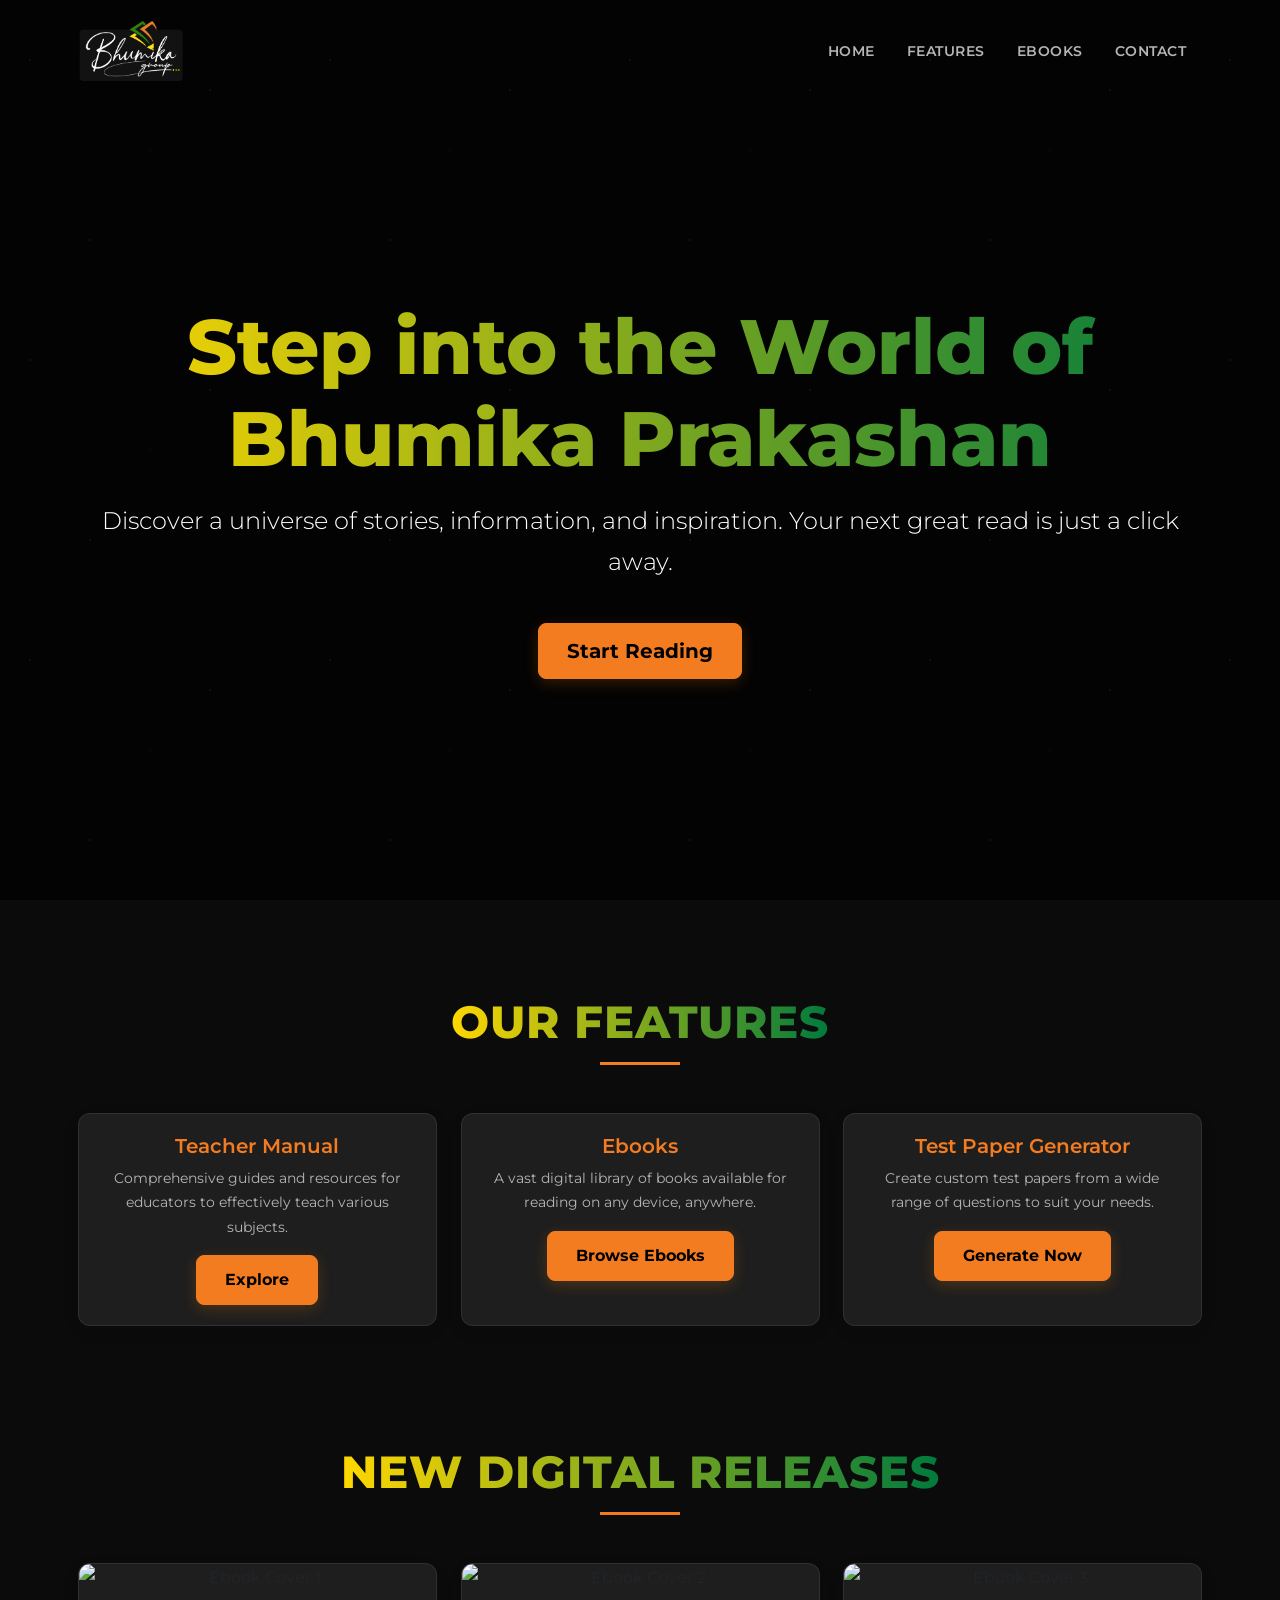
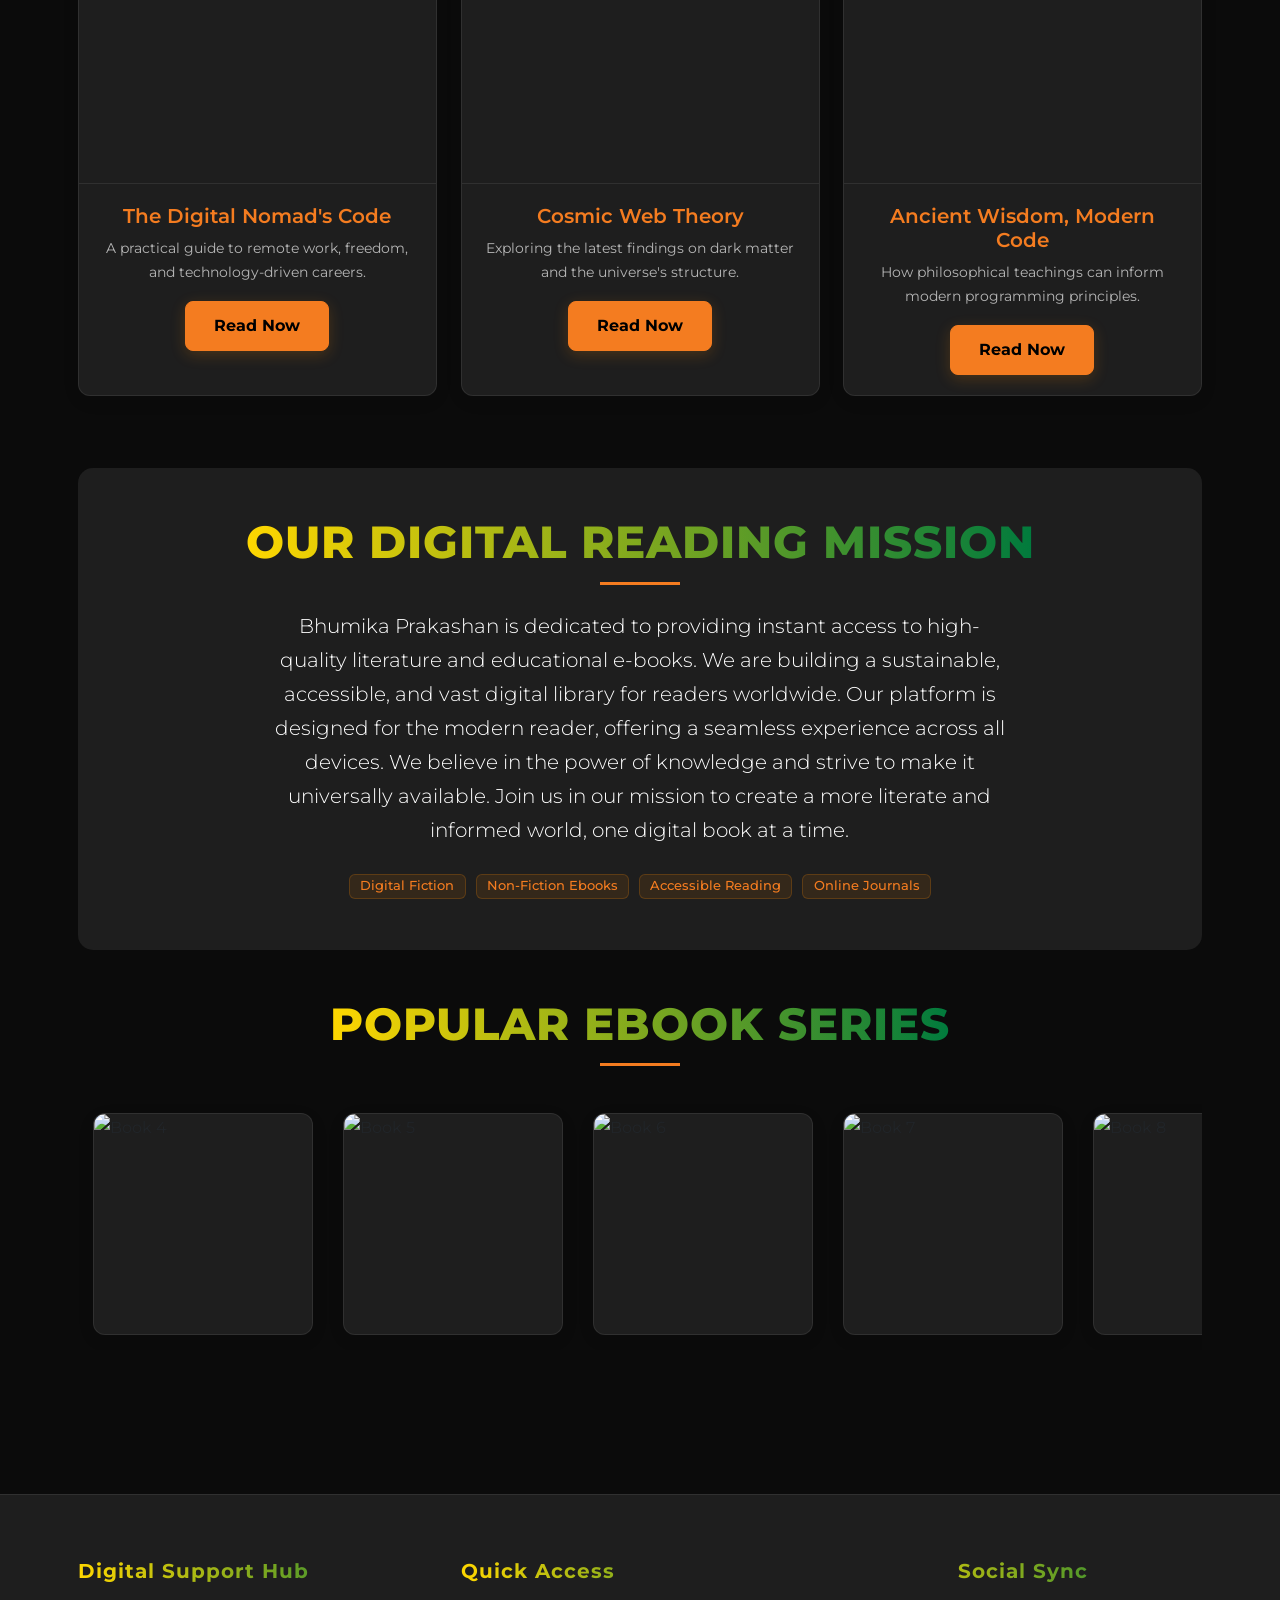
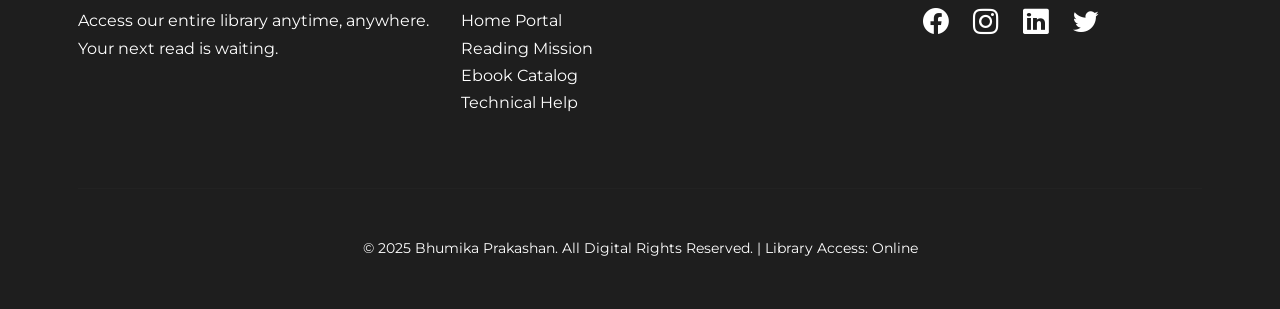
==== commit 878d59c3: "navbar fixed" ====
--- a/index.html
+++ b/index.html
@@ -15,11 +15,10 @@
 
 <body>
 
-    <!-- Redesigned Navbar -->
+    <!-- Inherited Navbar -->
     <nav class="navbar navbar-expand-md navbar-dark fixed-top" id="main-navbar">
-        <div class="container-fluid">
-            <a class="navbar-brand" href="#">
-                <!-- Using a placeholder for the logo -->
+        <div class="container">
+            <a class="navbar-brand" href="index.html">
                 <img src="logo.png" alt="Bhumika Prakashan Logo"
                     class="logo">
             </a>
@@ -29,9 +28,9 @@
             </button>
             <div class="collapse navbar-collapse" id="navbarNav">
                 <ul class="navbar-nav ms-auto navbarNav">
-                    <li class="nav-item"><a class="nav-link" href="#hero">HOME</a></li>
-                    <li class="nav-item"><a class="nav-link" href="#features">FEATURES</a></li>
-                    <li class="nav-item"><a class="nav-link" href="#new-arrivals">EBOOKS</a></li>
+                    <li class="nav-item"><a class="nav-link" href="index.html">HOME</a></li>
+                    <li class="nav-item"><a class="nav-link" href="index.html#features">FEATURES</a></li>
+                    <li class="nav-item"><a class="nav-link" href="index.html#new-arrivals">EBOOKS</a></li>
                     <li class="nav-item"><a class="nav-link" href="contact.html">CONTACT</a></li>
                 </ul>
             </div>
@@ -155,67 +154,69 @@
 
         <section class="book-slider-section py-5" id="popular">
             <h2 class="section-title text-gradient">Popular Ebook Series</h2>
-            <div class="slider">
-                <div class="slide-track">
-                    <div class="slide">
-                        <div class="card popular-card"><img
-                                src="https://images.unsplash.com/photo-1495446815901-a7297e633e8d?q=80&w=1470&auto=format&fit=crop&ixlib=rb-4.0.3&ixid=M3wxMjA3fDB8MHxwaG90by1wYWdlfHx8fGVufDB8fHx8fA%3D%3D"
-                                class="card-img-top" alt="Book 4"></div>
-                    </div>
-                    <div class="slide">
-                        <div class="card popular-card"><img
-                                src="https://images.unsplash.com/photo-1532012197267-da84d127e765?q=80&w=1374&auto=format&fit=crop&ixlib=rb-4.0.3&ixid=M3wxMjA3fDB8MHxwaG90by1wYWdlfHx8fGVufDB8fHx8fA%3D%3D"
-                                class="card-img-top" alt="Book 5"></div>
-                    </div>
-                    <div class="slide">
-                        <div class="card popular-card"><img
-                                src="https://images.unsplash.com/photo-1544947950-fa07a98d237f?q=80&w=1374&auto=format&fit=crop&ixlib=rb-4.0.3&ixid=M3wxMjA3fDB8MHxwaG90by1wYWdlfHx8fGVufDB8fHx8fA%3D%3D"
-                                class="card-img-top" alt="Book 6"></div>
-                    </div>
-                    <div class="slide">
-                        <div class="card popular-card"><img
-                                src="https://images.unsplash.com/photo-1512820790803-83ca734da794?q=80&w=1498&auto=format&fit=crop&ixlib=rb-4.0.3&ixid=M3wxMjA3fDB8MHxwaG90by1wYWdlfHx8fGVufDB8fHx8fA%3D%3D"
-                                class="card-img-top" alt="Book 7"></div>
-                    </div>
-                    <div class="slide">
-                        <div class="card popular-card"><img
-                                src="https://images.unsplash.com/photo-1550399105-c4db5fb85c18?q=80&w=1471&auto=format&fit=crop&ixlib=rb-4.0.3&ixid=M3wxMjA3fDB8MHxwaG90by1wYWdlfHx8fGVufDB8fHx8fA%3D%3D"
-                                class="card-img-top" alt="Book 8"></div>
-                    </div>
-                    <div class="slide">
-                        <div class="card popular-card"><img
-                                src="https://images.unsplash.com/photo-1495446815901-a7297e633e8d?q=80&w=1470&auto=format&fit=crop&ixlib=rb-4.0.3&ixid=M3wxMjA3fDB8MHxwaG90by1wYWdlfHx8fGVufDB8fHx8fA%3D%3D"
-                                class="card-img-top" alt="Book 9"></div>
-                    </div>
-                    <div class="slide">
-                        <div class="card popular-card"><img
-                                src="https://images.unsplash.com/photo-1495446815901-a7297e633e8d?q=80&w=1470&auto=format&fit=crop&ixlib=rb-4.0.3&ixid=M3wxMjA3fDB8MHxwaG90by1wYWdlfHx8fGVufDB8fHx8fA%3D%3D"
-                                class="card-img-top" alt="Book 4"></div>
-                    </div>
-                    <div class="slide">
-                        <div class="card popular-card"><img
-                                src="https://images.unsplash.com/photo-1532012197267-da84d127e765?q=80&w=1374&auto=format&fit=crop&ixlib=rb-4.0.3&ixid=M3wxMjA3fDB8MHxwaG90by1wYWdlfHx8fGVufDB8fHx8fA%3D%3D"
-                                class="card-img-top" alt="Book 5"></div>
-                    </div>
-                    <div class="slide">
-                        <div class="card popular-card"><img
-                                src="https://images.unsplash.com/photo-1544947950-fa07a98d237f?q=80&w=1374&auto=format&fit=crop&ixlib=rb-4.0.3&ixid=M3wxMjA3fDB8MHxwaG90by1wYWdlfHx8fGVufDB8fHx8fA%3D%3D"
-                                class="card-img-top" alt="Book 6"></div>
-                    </div>
-                    <div class="slide">
-                        <div class="card popular-card"><img
-                                src="https://images.unsplash.com/photo-1512820790803-83ca734da794?q=80&w=1498&auto=format&fit=crop&ixlib=rb-4.0.3&ixid=M3wxMjA3fDB8MHxwaG90by1wYWdlfHx8fGVufDB8fHx8fA%3D%3D"
-                                class="card-img-top" alt="Book 7"></div>
-                    </div>
-                    <div class="slide">
-                        <div class="card popular-card"><img
-                                src="https://images.unsplash.com/photo-1550399105-c4db5fb85c18?q=80&w=1471&auto=format&fit=crop&ixlib=rb-4.0.3&ixid=M3wxMjA3fDB8MHxwaG90by1wYWdlfHx8fGVufDB8fHx8fA%3D%3D"
-                                class="card-img-top" alt="Book 8"></div>
-                    </div>
-                    <div class="slide">
-                        <div class="card popular-card"><img
-                                src="https://images.unsplash.com/photo-1495446815901-a7297e633e8d?q=80&w=1470&auto=format&fit=crop&ixlib=rb-4.0.3&ixid=M3wxMjA3fDB8MHxwaG90by1wYWdlfHx8fGVufDB8fHx8fA%3D%3D"
-                                class="card-img-top" alt="Book 9"></div>
+            <div class="slider-container">
+                <div class="slider">
+                    <div class="slide-track">
+                        <div class="slide">
+                            <div class="card popular-card"><img
+                                    src="https://images.unsplash.com/photo-1495446815901-a7297e633e8d?q=80&w=1470&auto=format&fit=crop&ixlib=rb-4.0.3&ixid=M3wxMjA3fDB8MHxwaG90by1wYWdlfHx8fGVufDB8fHx8fA%3D%3D"
+                                    class="card-img-top" alt="Book 4"></div>
+                        </div>
+                        <div class="slide">
+                            <div class="card popular-card"><img
+                                    src="https://images.unsplash.com/photo-1532012197267-da84d127e765?q=80&w=1374&auto=format&fit=crop&ixlib=rb-4.0.3&ixid=M3wxMjA3fDB8MHxwaG90by1wYWdlfHx8fGVufDB8fHx8fA%3D%3D"
+                                    class="card-img-top" alt="Book 5"></div>
+                        </div>
+                        <div class="slide">
+                            <div class="card popular-card"><img
+                                    src="https://images.unsplash.com/photo-1544947950-fa07a98d237f?q=80&w=1374&auto=format&fit=crop&ixlib=rb-4.0.3&ixid=M3wxMjA3fDB8MHxwaG90by1wYWdlfHx8fGVufDB8fHx8fA%3D%3D"
+                                    class="card-img-top" alt="Book 6"></div>
+                        </div>
+                        <div class="slide">
+                            <div class="card popular-card"><img
+                                    src="https://images.unsplash.com/photo-1512820790803-83ca734da794?q=80&w=1498&auto=format&fit=crop&ixlib=rb-4.0.3&ixid=M3wxMjA3fDB8MHxwaG90by1wYWdlfHx8fGVufDB8fHx8fA%3D%3D"
+                                    class="card-img-top" alt="Book 7"></div>
+                        </div>
+                        <div class="slide">
+                            <div class="card popular-card"><img
+                                    src="https://images.unsplash.com/photo-1550399105-c4db5fb85c18?q=80&w=1471&auto=format&fit=crop&ixlib=rb-4.0.3&ixid=M3wxMjA3fDB8MHxwaG90by1wYWdlfHx8fGVufDB8fHx8fA%3D%3D"
+                                    class="card-img-top" alt="Book 8"></div>
+                        </div>
+                        <div class="slide">
+                            <div class="card popular-card"><img
+                                    src="https://images.unsplash.com/photo-1495446815901-a7297e633e8d?q=80&w=1470&auto=format&fit=crop&ixlib=rb-4.0.3&ixid=M3wxMjA3fDB8MHxwaG90by1wYWdlfHx8fGVufDB8fHx8fA%3D%3D"
+                                    class="card-img-top" alt="Book 9"></div>
+                        </div>
+                        <div class="slide">
+                            <div class="card popular-card"><img
+                                    src="https://images.unsplash.com/photo-1495446815901-a7297e633e8d?q=80&w=1470&auto=format&fit=crop&ixlib=rb-4.0.3&ixid=M3wxMjA3fDB8MHxwaG90by1wYWdlfHx8fGVufDB8fHx8fA%3D%3D"
+                                    class="card-img-top" alt="Book 4"></div>
+                        </div>
+                        <div class="slide">
+                            <div class="card popular-card"><img
+                                    src="https://images.unsplash.com/photo-1532012197267-da84d127e765?q=80&w=1374&auto=format&fit=crop&ixlib=rb-4.0.3&ixid=M3wxMjA3fDB8MHxwaG90by1wYWdlfHx8fGVufDB8fHx8fA%3D%3D"
+                                    class="card-img-top" alt="Book 5"></div>
+                        </div>
+                        <div class="slide">
+                            <div class="card popular-card"><img
+                                    src="https://images.unsplash.com/photo-1544947950-fa07a98d237f?q=80&w=1374&auto=format&fit=crop&ixlib=rb-4.0.3&ixid=M3wxMjA3fDB8MHxwaG90by1wYWdlfHx8fGVufDB8fHx8fA%3D%3D"
+                                    class="card-img-top" alt="Book 6"></div>
+                        </div>
+                        <div class="slide">
+                            <div class="card popular-card"><img
+                                    src="https://images.unsplash.com/photo-1512820790803-83ca734da794?q=80&w=1498&auto=format&fit=crop&ixlib=rb-4.0.3&ixid=M3wxMjA3fDB8MHxwaG90by1wYWdlfHx8fGVufDB8fHx8fA%3D%3D"
+                                    class="card-img-top" alt="Book 7"></div>
+                        </div>
+                        <div class="slide">
+                            <div class="card popular-card"><img
+                                    src="https://images.unsplash.com/photo-1550399105-c4db5fb85c18?q=80&w=1471&auto=format&fit=crop&ixlib=rb-4.0.3&ixid=M3wxMjA3fDB8MHxwaG90by1wYWdlfHx8fGVufDB8fHx8fA%3D%3D"
+                                    class="card-img-top" alt="Book 8"></div>
+                        </div>
+                        <div class="slide">
+                            <div class="card popular-card"><img
+                                    src="https://images.unsplash.com/photo-1495446815901-a7297e633e8d?q=80&w=1470&auto=format&fit=crop&ixlib=rb-4.0.3&ixid=M3wxMjA3fDB8MHxwaG90by1wYWdlfHx8fGVufDB8fHx8fA%3D%3D"
+                                    class="card-img-top" alt="Book 9"></div>
+                        </div>
                     </div>
                 </div>
             </div>
@@ -382,7 +383,7 @@
             const navLinks = document.querySelectorAll('.navbar-nav .nav-link');
 
             const navObserver = new IntersectionObserver((entries) => {
-                let currentActive = '';
+                let currentActive = 'hero'; // Default to 'hero' (home)
                 entries.forEach(entry => {
                     if (entry.isIntersecting) {
                         currentActive = entry.target.id;
@@ -391,7 +392,8 @@
                 
                 navLinks.forEach(link => {
                     link.parentElement.classList.remove('active');
-                    if (link.getAttribute('href').substring(1) === currentActive) {
+                    const linkHref = link.getAttribute('href');
+                    if (linkHref.includes(currentActive)) {
                         link.parentElement.classList.add('active');
                     }
                 });
@@ -414,4 +416,4 @@
 
 </body>
 
-</html>
+</html>
--- a/main.css
+++ b/main.css
@@ -89,7 +89,6 @@
     padding-bottom: 1rem;
     transition: background-color 0.4s ease, backdrop-filter 0.4s ease, padding 0.4s ease, border-color 0.4s ease;
     border-bottom: 1px solid rgba(255, 255, 255, 0); /* Start with transparent border */
-    margin-right: 1rem;
 }
 
 /* Scrolled state for the waterfall effect */
@@ -103,13 +102,13 @@
 }
 
 .logo {
-    height: 50px; /* Set a fixed height */
+    height: 60px; /* Set a fixed height */
     width: auto;
     transition: height 0.4s ease;
 }
 
 .navbar.scrolled .logo {
-    height: 40px; /* Slightly smaller logo on scroll */
+    height: 50px; /* Slightly smaller logo on scroll */
 }
 
 .nav-link {
@@ -122,6 +121,7 @@
     transition: color 0.3s ease;
     padding-top: 1rem;
     padding-bottom: 1rem;
+    margin: 0 0.5rem;
 }
 
 .nav-link:hover {
@@ -152,15 +152,14 @@
 }
 
 /* Styling for the mobile (collapsed) menu */
-@media (max-width: 767.98px) {
+@media (max-width: 991.98px) {
     .navbar-collapse {
         background: rgba(20, 20, 20, 0.9);
         backdrop-filter: blur(10px);
         border: 1px solid var(--border-color);
         border-radius: 12px;
         padding: 1rem;
-        margin: 0.5rem auto 0;
-        width: 90%;
+        margin-top: 0.5rem;
     }
 
     .nav-link {
@@ -181,7 +180,7 @@
     background-size: cover;
     background-position: center;
     height: 100vh;
-    width: 100vw;
+    width: 100%;
     display: flex;
     align-items: center;
     justify-content: center;
@@ -367,6 +366,11 @@
     margin-bottom: 2rem;
 }
 
+.slider-container {
+    width: 100%;
+    overflow-x: hidden;
+}
+
 .book-slider-section .carousel-control-prev,
 .book-slider-section .carousel-control-next {
     background-color: rgba(255, 140, 0, 0.5);
@@ -709,8 +713,8 @@
     outline: none !important;
 }
 
-.container-fluid {
-    padding: 0 1rem;
+.container {
+    padding: 0 0.5rem;
 }
 @media (min-width: 768px) {
     #navbarNav {
@@ -723,7 +727,7 @@
     background-size: cover;
     background-position: center;
     height: 60vh;
-    width: 100vw;
+    width: 100%;
     display: flex;
     align-items: center;
     justify-content: center;
@@ -731,20 +735,27 @@
     position: relative;
 }
 
-.contact-form-section {
+.contact-card {
     background-color: var(--card-background);
     border-radius: 15px;
-    padding: 3rem;
+    padding: 2.5rem;
     border: 1px solid var(--border-color);
     transition: all 0.4s cubic-bezier(0.25, 0.8, 0.25, 1);
     box-shadow: 0 5px 20px rgba(0, 0, 0, 0.05);
-}
-
-.contact-form-section:hover {
-    transform: translateY(-8px) scale(1.02);
+    height: 100%;
+}
+
+.contact-card:hover {
+    transform: translateY(-8px);
     border-color: var(--primary-color);
     box-shadow: 0 10px 30px rgba(0, 0, 0, 0.1);
-    z-index: 10;
+}
+
+.map-container {
+    border-radius: 12px;
+    overflow: hidden;
+    position: relative;
+    box-shadow: 0 5px 15px rgba(0,0,0,0.1);
 }
 
 .form-label {
@@ -771,4 +782,4 @@
 
 .form-control::placeholder {
     color: var(--text-muted);
-}
+}
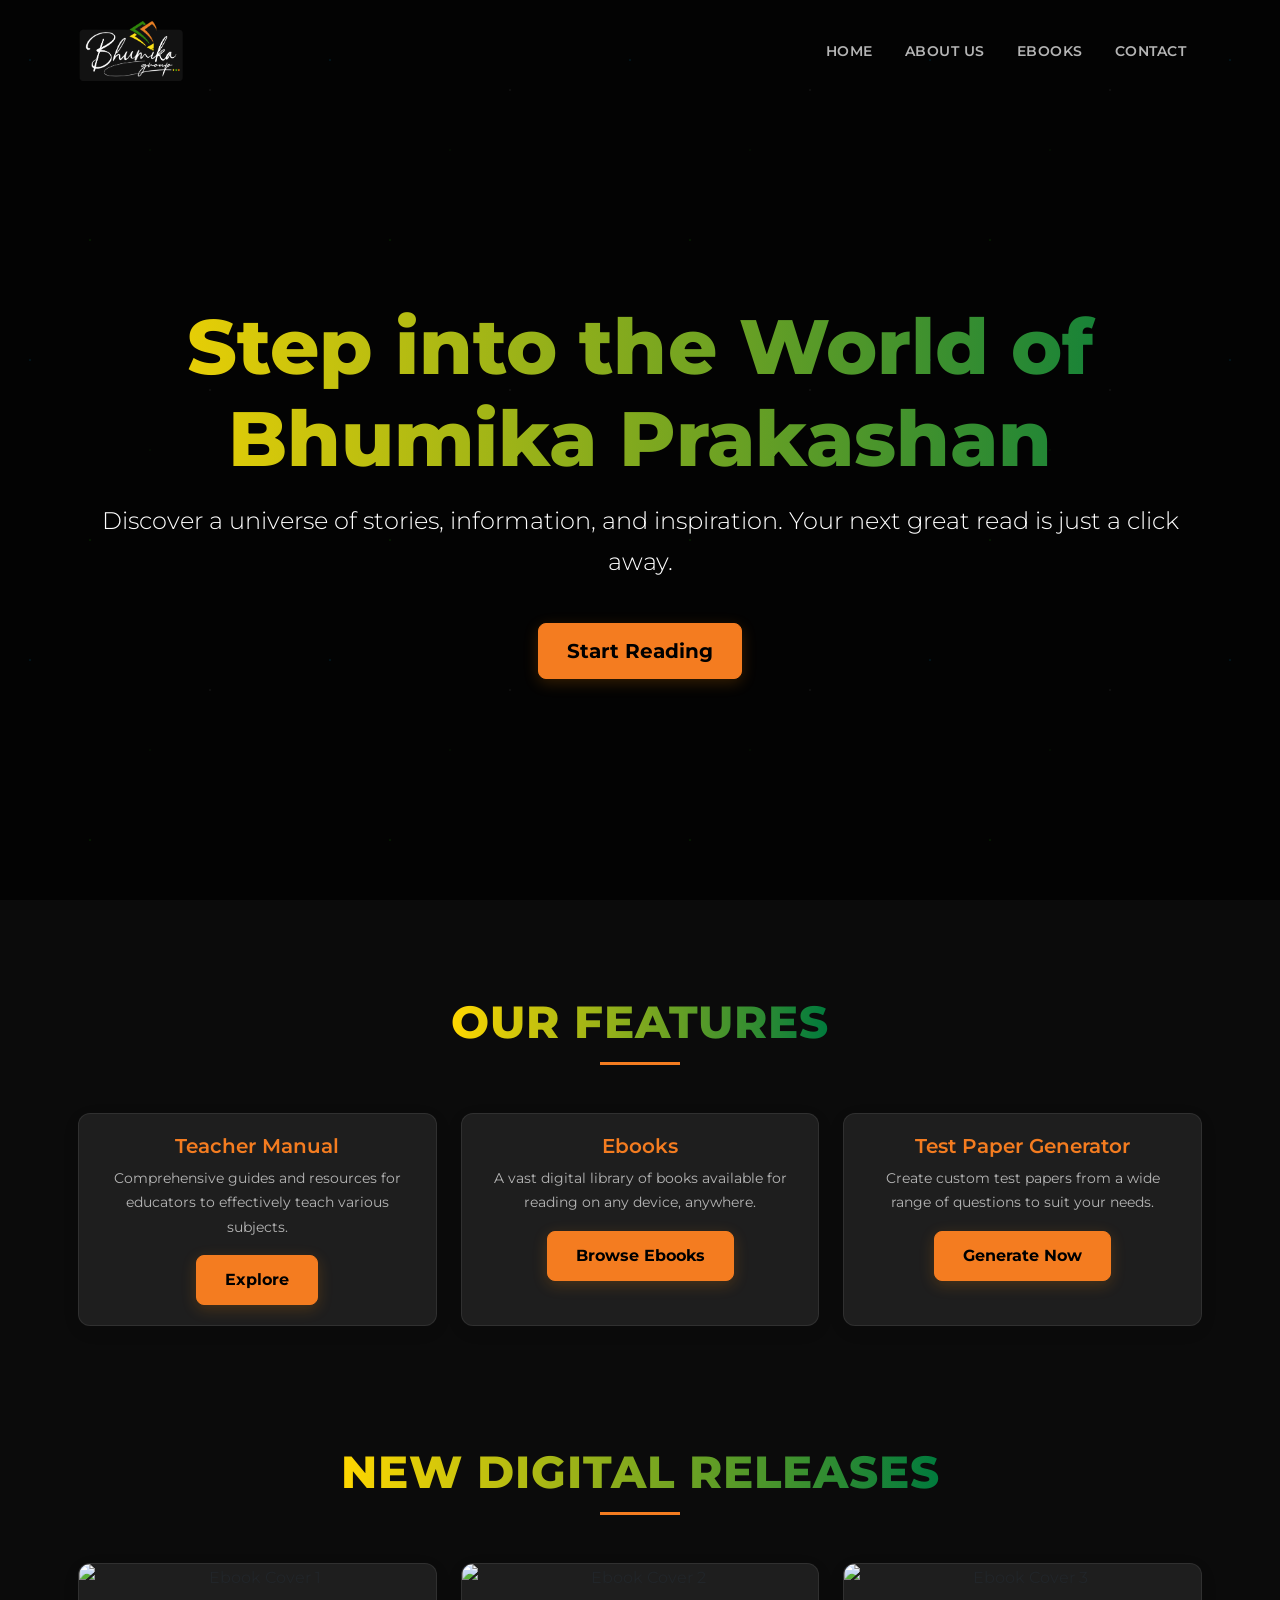
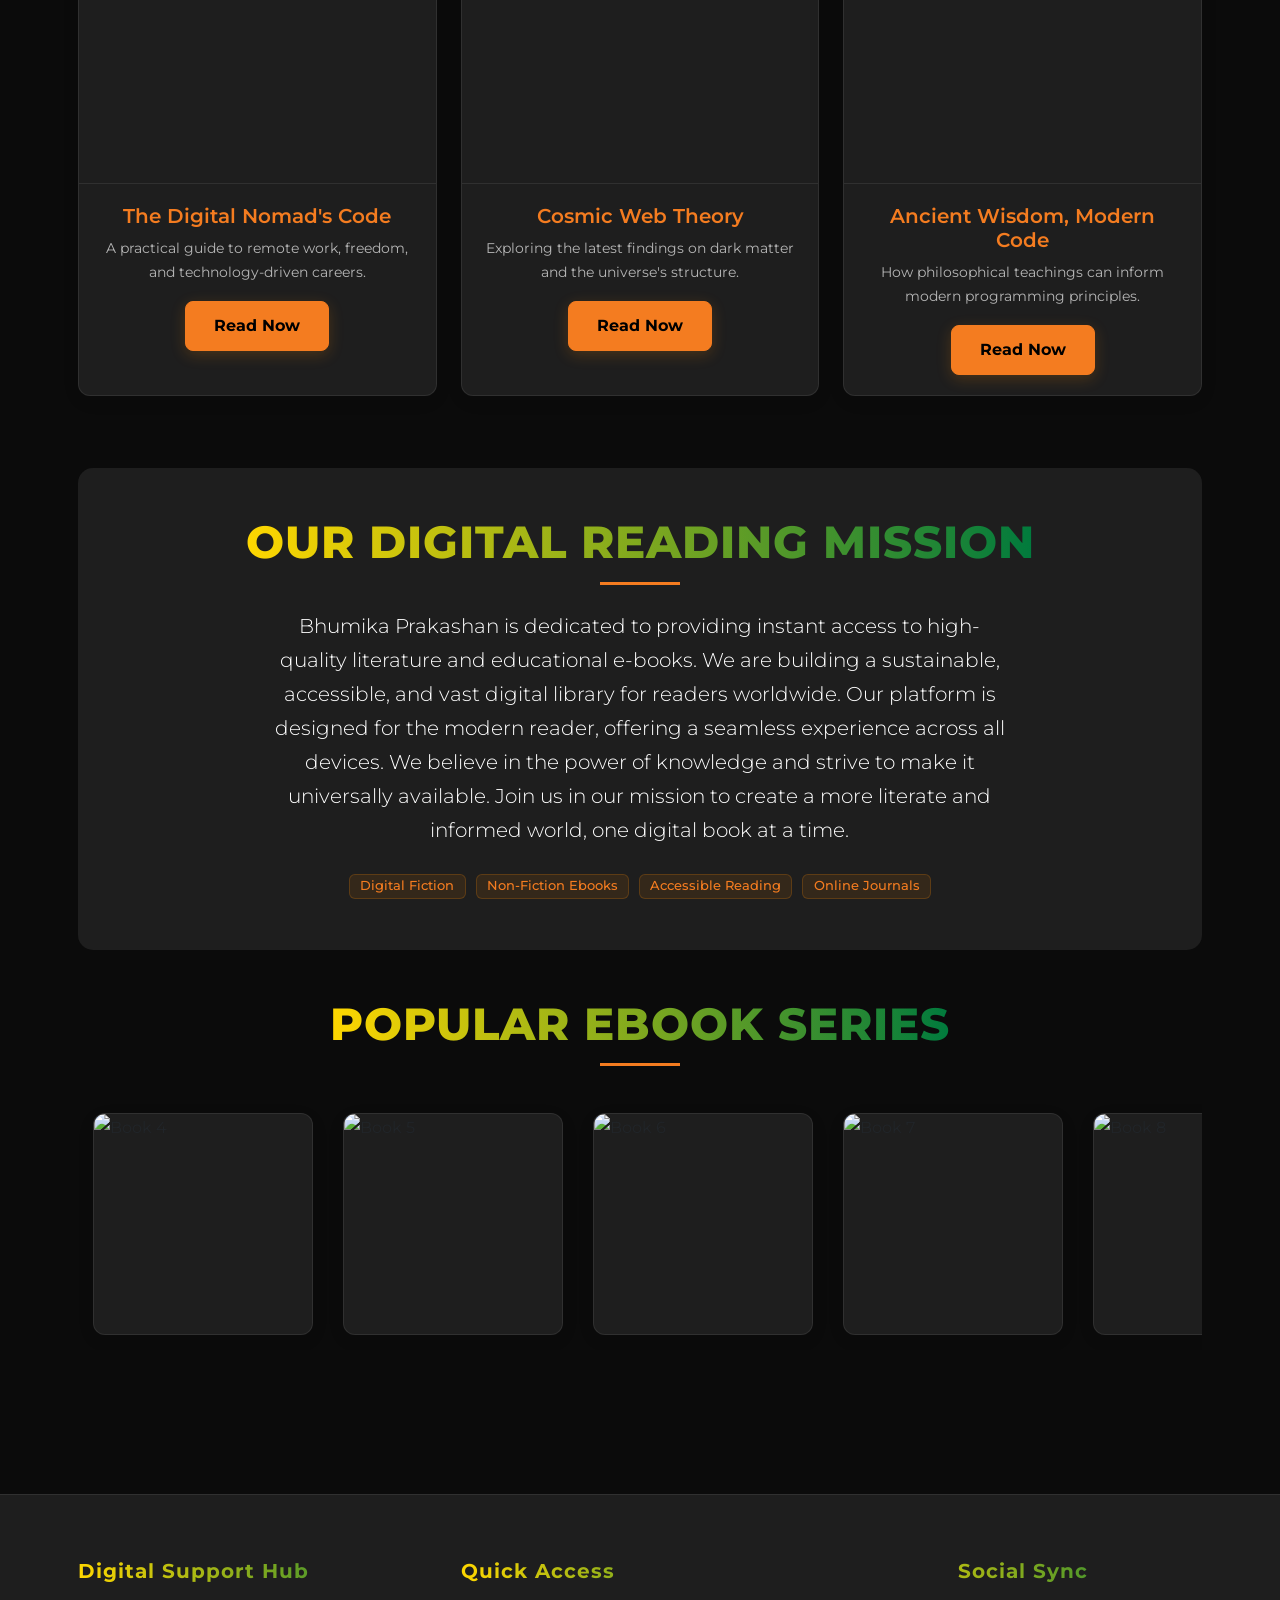
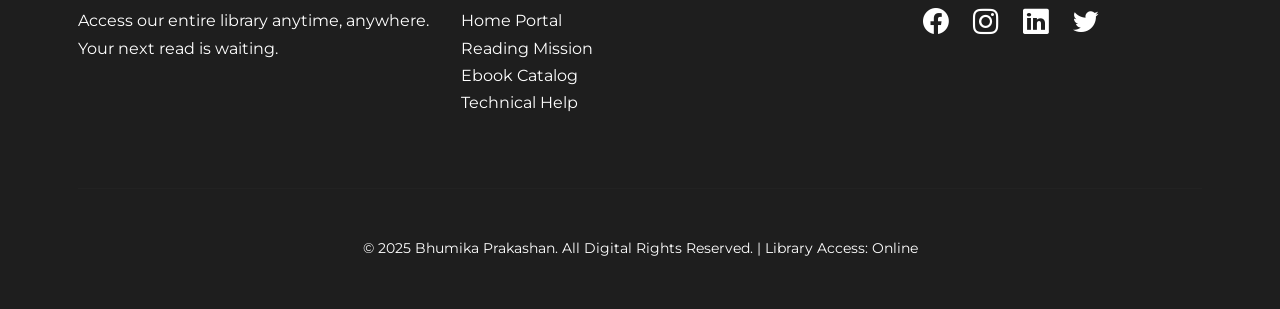
==== commit 76531fd8: "all ages completed, requires minor affixes" ====
--- a/index.html
+++ b/index.html
@@ -29,8 +29,8 @@
             <div class="collapse navbar-collapse" id="navbarNav">
                 <ul class="navbar-nav ms-auto navbarNav">
                     <li class="nav-item"><a class="nav-link" href="index.html">HOME</a></li>
-                    <li class="nav-item"><a class="nav-link" href="index.html#features">FEATURES</a></li>
-                    <li class="nav-item"><a class="nav-link" href="index.html#new-arrivals">EBOOKS</a></li>
+                    <li class="nav-item"><a class="nav-link" href="about.html">ABOUT US</a></li>
+                    <li class="nav-item"><a class="nav-link" href="ebook.html">EBOOKS</a></li>
                     <li class="nav-item"><a class="nav-link" href="contact.html">CONTACT</a></li>
                 </ul>
             </div>
@@ -263,8 +263,13 @@
     <script src="https://cdn.jsdelivr.net/npm/bootstrap@5.3.3/dist/js/bootstrap.bundle.min.js"
         xintegrity="sha384-YvpcrYf0tY3lHB60NNkmXc5s9fDVZLESaAA55NDzOxhy9GkcIdslK1eN7N6jIeHz"
         crossorigin="anonymous"></script>
-    <script>
+        <script>
         document.addEventListener('DOMContentLoaded', () => {
+            // Set Home as active
+            const homeLink = document.querySelector('.navbar-nav .nav-link[href="index.html"]');
+            if (homeLink) {
+                homeLink.parentElement.classList.add('active');
+            }
 
             // --- START: New Navbar Scroll Animation ---
             const navbar = document.getElementById('main-navbar');
--- a/main.css
+++ b/main.css
@@ -630,83 +630,11 @@
 
 
 
-/* ===== Scroll-direction-aware card animation ===== */
-.animated-card {
-    will-change: transform, opacity;
-    opacity: 0;
-    transform: translateX(0) translateY(0);
-    transition: transform 2000ms cubic-bezier(0.22, 0.9, 0.36, 1), opacity 1500ms ease;
-    transition-delay: 0s;
-
-}
-
-/* initial off-screen positions */
-.animated-card.off-left {
-    transform: translateX(-150px);
-}
-
-.animated-card.off-right {
-    transform: translateX(150px);
-}
-
-.animated-card.off-up {
-    transform: translateY(60px);
-}
-
-/* visible state (enter) — uses per-element --enter-delay if set */
-.animated-card.visible {
-    opacity: 1;
-    transform: translateX(0) translateY(0);
-    transition-delay: var(--enter-delay, 0ms);
-}
-
-/* exit states (scroll-up leaving animation) */
-/* exit states */
-.animated-card.exit-left {
-    opacity: 0;
-    transform: translateX(-150px);
-    transition-delay: 0s;
-}
-
-.animated-card.exit-right {
-    opacity: 0;
-    transform: translateX(150px);
-    transition-delay: 0s;
-}
-
-/* exit-up should go up (leave through the top) */
-.animated-card.exit-up {
-    opacity: 0;
-    transform: translateY(-60px);
-    transition-delay: 0s;
-}
-
-/* new: exit-down leaves through the bottom */
-.animated-card.exit-down {
-    opacity: 0;
-    transform: translateY(60px);
-    transition-delay: 0s;
-}
-
-.row {
-    overflow: visible;
-}
-
 /* subtle hover boost (keeps a fast/short transition so it doesn't conflict with scroll animation) */
 .animated-card:hover {
     transform: translateY(-6px) scale(1.02);
     transition: transform 220ms ease;
 }
-
-/* ensure smoothness on mobile too */
-@media (prefers-reduced-motion: reduce) {
-
-    .animated-card,
-    .animated-card * {
-        transition: none !important;
-        animation: none !important;
-    }
-}
 .custom-toggler {
     border: none !important;
     box-shadow: none !important;
@@ -724,6 +652,68 @@
 
 .hero-section-contact {
     background: linear-gradient(rgba(0, 0, 0, 0.7), rgba(0, 0, 0, 0.7)), url('https://images.unsplash.com/photo-1518770660439-4636190af475?q=80&w=1470&auto=format&fit=crop&ixlib=rb-4.0.3&ixid=M3wxMjA3fDB8MHxwaG90by1wYWdlfHx8fGVufDB8fHx8fA%3D%3D');
+    background-size: cover;
+    background-position: center;
+    height: 100vh;
+    width: 100%;
+    display: flex;
+    align-items: center;
+    justify-content: center;
+    text-align: center;
+    position: relative;
+}
+
+.contact-card {
+    background-color: var(--card-background);
+    border-radius: 15px;
+    padding: 2.5rem;
+    border: 1px solid var(--border-color);
+    transition: all 0.4s cubic-bezier(0.25, 0.8, 0.25, 1);
+    box-shadow: 0 5px 20px rgba(0, 0, 0, 0.05);
+    height: 100%;
+}
+
+.contact-card:hover {
+    transform: translateY(-8px);
+    border-color: var(--primary-color);
+    box-shadow: 0 10px 30px rgba(0, 0, 0, 0.1);
+}
+
+.map-container {
+    border-radius: 12px;
+    overflow: hidden;
+    position: relative;
+    box-shadow: 0 5px 15px rgba(0,0,0,0.1);
+}
+
+.form-label {
+    color: var(--primary-color);
+    font-weight: 600;
+}
+
+.form-control {
+    background-color: var(--background-color);
+    border: 1px solid var(--border-color);
+    color: var(--text-color);
+    border-radius: 8px;
+    padding: 12px;
+    transition: all 0.3s ease;
+}
+
+.form-control:focus {
+    background-color: var(--background-color);
+    border-color: var(--primary-color);
+    color: var(--text-color);
+    box-shadow: 0 0 0 0.25rem rgba(244, 124, 32, 0.25);
+    transform: scale(1.02);
+}
+
+.form-control::placeholder {
+    color: var(--text-muted);
+}
+
+.hero-section-about {
+    background: linear-gradient(rgba(0, 0, 0, 0.7), rgba(0, 0, 0, 0.7)), url('https://images.unsplash.com/photo-1522202176988-66273c2fd55f?q=80&w=1471&auto=format&fit=crop&ixlib=rb-4.0.3&ixid=M3wxMjA3fDB8MHxwaG90by1wYWdlfHx8fGVufDB8fHx8fA%3D%3D');
     background-size: cover;
     background-position: center;
     height: 60vh;
@@ -735,51 +725,65 @@
     position: relative;
 }
 
-.contact-card {
-    background-color: var(--card-background);
+.about-us-content .section-title,
+.mission-vision-section .section-title {
+    margin-left: 0;
+    margin-right: 0;
+}
+
+.about-us-content p,
+.mission-vision-section p {
+    text-align: left;
+}
+
+@media (max-width: 991.98px) {
+    .about-us-content .section-title,
+    .mission-vision-section .section-title {
+        text-align: center !important;
+        margin: 0 auto 4rem auto;
+    }
+
+    .about-us-content p,
+    .mission-vision-section p {
+        text-align: center;
+    }
+}
+
+.join-team-section {
+    background-color: var(--section-background-alt);
     border-radius: 15px;
-    padding: 2.5rem;
-    border: 1px solid var(--border-color);
-    transition: all 0.4s cubic-bezier(0.25, 0.8, 0.25, 1);
-    box-shadow: 0 5px 20px rgba(0, 0, 0, 0.05);
-    height: 100%;
-}
-
-.contact-card:hover {
-    transform: translateY(-8px);
-    border-color: var(--primary-color);
-    box-shadow: 0 10px 30px rgba(0, 0, 0, 0.1);
-}
-
-.map-container {
-    border-radius: 12px;
-    overflow: hidden;
-    position: relative;
-    box-shadow: 0 5px 15px rgba(0,0,0,0.1);
-}
-
-.form-label {
-    color: var(--primary-color);
-    font-weight: 600;
-}
-
-.form-control {
-    background-color: var(--background-color);
-    border: 1px solid var(--border-color);
-    color: var(--text-color);
-    border-radius: 8px;
-    padding: 12px;
-    transition: all 0.3s ease;
-}
-
-.form-control:focus {
-    background-color: var(--background-color);
-    border-color: var(--primary-color);
-    color: var(--text-color);
-    box-shadow: 0 0 0 0.25rem rgba(244, 124, 32, 0.25);
-    transform: scale(1.02);
-}
-
-.form-control::placeholder {
-    color: var(--text-muted);
-}+    padding: 4rem 0;
+}
+
+.join-team-section .section-title {
+    text-align: left;
+}
+
+@media (max-width: 991.98px) {
+    .join-team-section .section-title {
+        text-align: center;
+    }
+}
+
+.join-team-section {
+    background-color: var(--section-background-alt);
+    border-radius: 15px;
+    padding: 4rem 0;
+}
+
+.join-team-section .section-title {
+    text-align: left;
+}
+
+@media (max-width: 991.98px) {
+    .join-team-section .section-title {
+        text-align: center;
+    }
+}
+
+.hero-full-height {
+  height: 100vh;
+  display: flex;
+  align-items: center;
+  justify-content: center;
+}
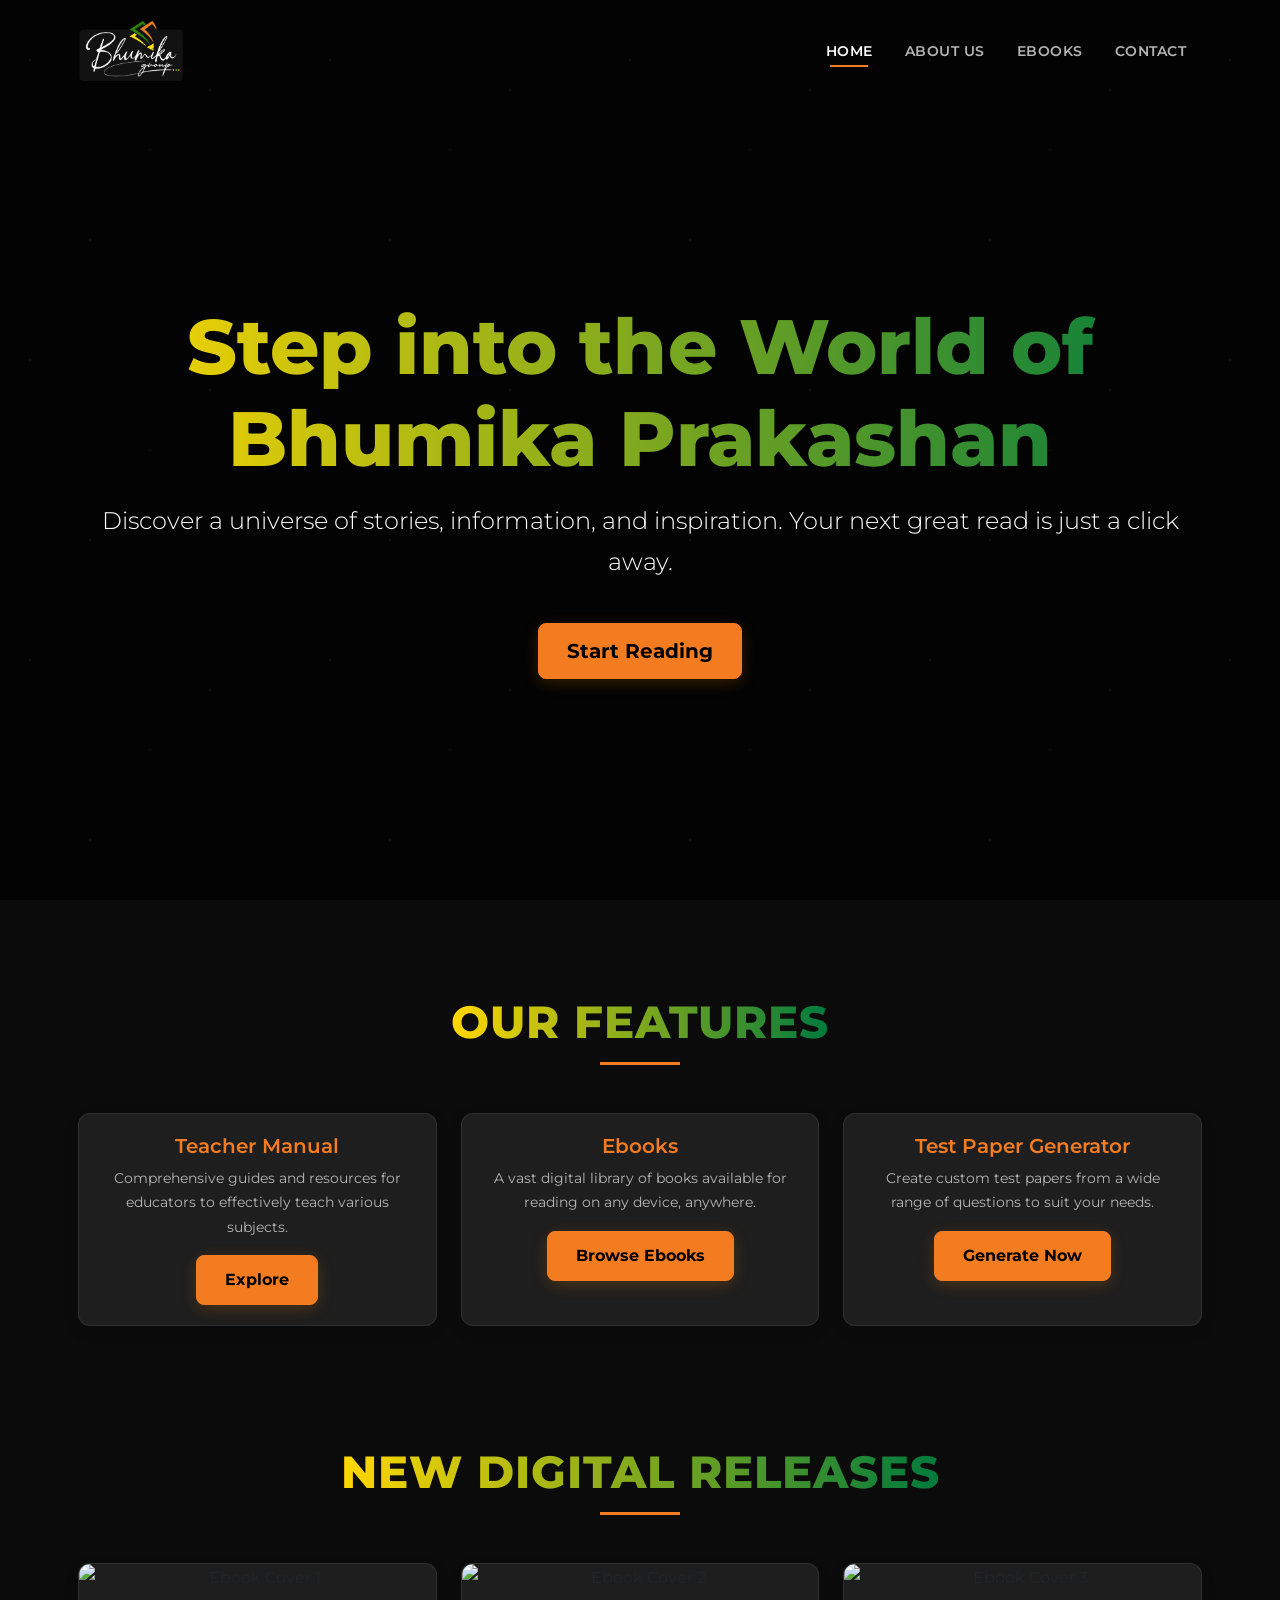
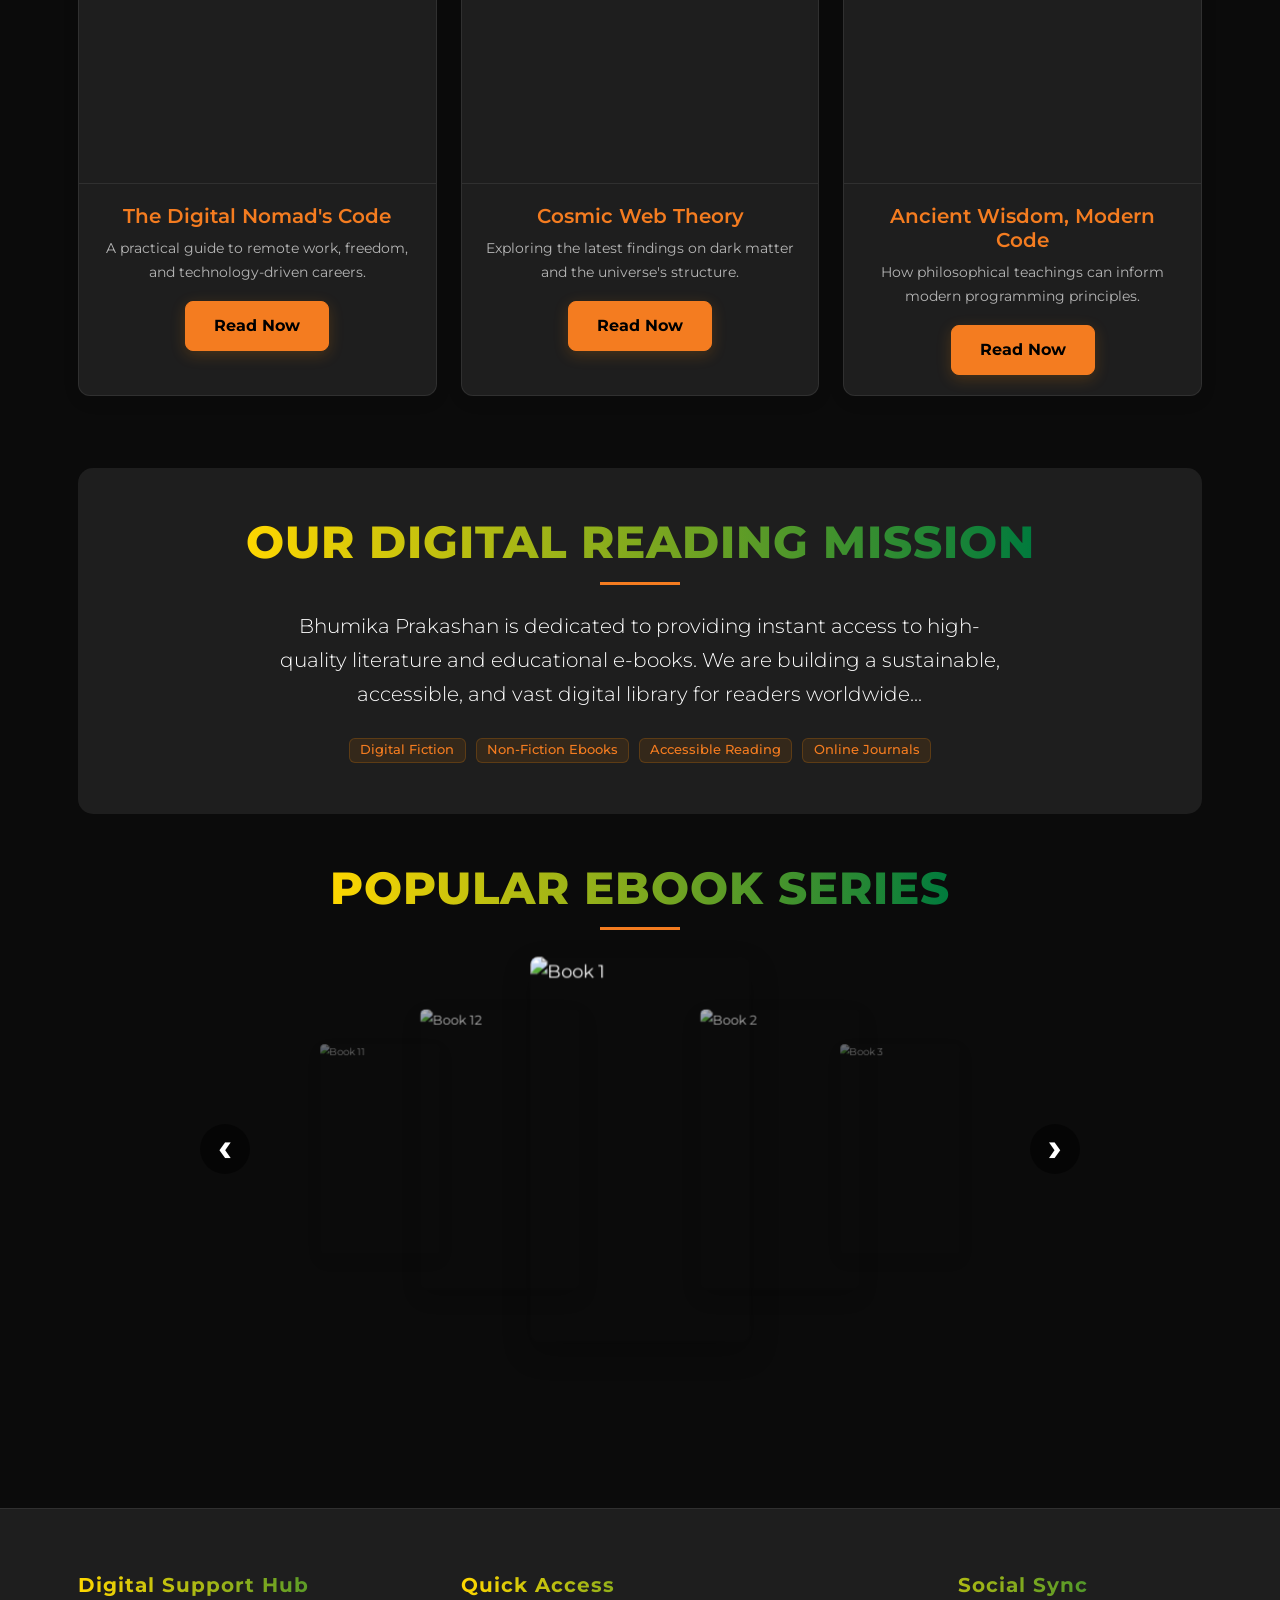
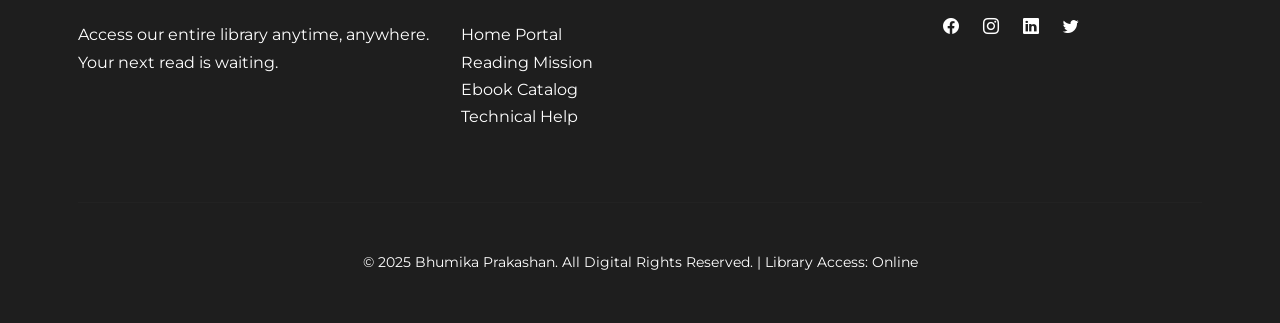
==== commit cef5a7f4: "completted 90%" ====
--- a/index.html
+++ b/index.html
@@ -7,15 +7,13 @@
     <title>Bhumika Prakashan | Digital Library</title>
     <link href="https://fonts.googleapis.com/css2?family=Montserrat:wght@100..900&display=swap" rel="stylesheet">
     <link href="https://cdn.jsdelivr.net/npm/bootstrap@5.3.3/dist/css/bootstrap.min.css" rel="stylesheet"
-        xintegrity="sha384-QWTKZyjpPEjISv5WaRU9OFeRpok6YctnYmDr5pNlyT2bRjXh0JMhjY6hW+ALEwIH" crossorigin="anonymous">
-    <!-- Bootstrap Icons CDN -->
+        integrity="sha384-QWTKZyjpPEjISv5WaRU9OFeRpok6YctnYmDr5pNlyT2bRjXh0JMhjY6hW+ALEwIH" crossorigin="anonymous">
     <link rel="stylesheet" href="https://cdn.jsdelivr.net/npm/bootstrap-icons@1.11.3/font/bootstrap-icons.css" />
     <link rel="stylesheet" href="main.css">
 </head>
 
 <body>
 
-    <!-- Inherited Navbar -->
     <nav class="navbar navbar-expand-md navbar-dark fixed-top" id="main-navbar">
         <div class="container">
             <a class="navbar-brand" href="index.html">
@@ -93,7 +91,7 @@
             <div class="row justify-content-center">
                 <div class="col-lg-4 col-md-6 mb-4">
                     <div class="card h-100 animated-card slide-left">
-                        <img src="https://images.unsplash.com/photo-1544947950-fa07a98d237f?q=80&w=1374&auto=format&fit=crop&ixlib=rb-4.0.3&ixid=M3wxMjA3fDB8MHxwaG90by1wYWdlfHx8fGVufDB8fHx8fA%3D%3D"
+                        <img src="https://images.unsplash.com/photo-1544947950-fa07a98d237f?q=80&w=1374&auto=format&fit=crop&ixlib=rb-4.0.3&ixid=M3wxMjA3fDB8MHxwaG9otby1wYWdlfHx8fGVufDB8fHx8fA%3D%3D"
                             class="card-img-top" alt="Ebook Cover 1">
                         <div class="card-body">
                             <h5 class="card-title">The Digital Nomad's Code</h5>
@@ -137,10 +135,7 @@
                     <p class="lead text-color">
                         Bhumika Prakashan is dedicated to providing instant access to high-quality literature and
                         educational e-books. We are building a sustainable, accessible, and vast digital library for
-                        readers worldwide. Our platform is designed for the modern reader, offering a seamless
-                        experience across all devices. We believe in the power of knowledge and strive to make it
-                        universally available. Join us in our mission to create a more literate and informed world, one
-                        digital book at a time.
+                        readers worldwide...
                     </p>
                     <div class="mt-4">
                         <span class="badge tech-badge">Digital Fiction</span>
@@ -152,73 +147,25 @@
             </div>
         </section>
 
-        <section class="book-slider-section py-5" id="popular">
-            <h2 class="section-title text-gradient">Popular Ebook Series</h2>
-            <div class="slider-container">
-                <div class="slider">
-                    <div class="slide-track">
-                        <div class="slide">
-                            <div class="card popular-card"><img
-                                    src="https://images.unsplash.com/photo-1495446815901-a7297e633e8d?q=80&w=1470&auto=format&fit=crop&ixlib=rb-4.0.3&ixid=M3wxMjA3fDB8MHxwaG90by1wYWdlfHx8fGVufDB8fHx8fA%3D%3D"
-                                    class="card-img-top" alt="Book 4"></div>
-                        </div>
-                        <div class="slide">
-                            <div class="card popular-card"><img
-                                    src="https://images.unsplash.com/photo-1532012197267-da84d127e765?q=80&w=1374&auto=format&fit=crop&ixlib=rb-4.0.3&ixid=M3wxMjA3fDB8MHxwaG90by1wYWdlfHx8fGVufDB8fHx8fA%3D%3D"
-                                    class="card-img-top" alt="Book 5"></div>
-                        </div>
-                        <div class="slide">
-                            <div class="card popular-card"><img
-                                    src="https://images.unsplash.com/photo-1544947950-fa07a98d237f?q=80&w=1374&auto=format&fit=crop&ixlib=rb-4.0.3&ixid=M3wxMjA3fDB8MHxwaG90by1wYWdlfHx8fGVufDB8fHx8fA%3D%3D"
-                                    class="card-img-top" alt="Book 6"></div>
-                        </div>
-                        <div class="slide">
-                            <div class="card popular-card"><img
-                                    src="https://images.unsplash.com/photo-1512820790803-83ca734da794?q=80&w=1498&auto=format&fit=crop&ixlib=rb-4.0.3&ixid=M3wxMjA3fDB8MHxwaG90by1wYWdlfHx8fGVufDB8fHx8fA%3D%3D"
-                                    class="card-img-top" alt="Book 7"></div>
-                        </div>
-                        <div class="slide">
-                            <div class="card popular-card"><img
-                                    src="https://images.unsplash.com/photo-1550399105-c4db5fb85c18?q=80&w=1471&auto=format&fit=crop&ixlib=rb-4.0.3&ixid=M3wxMjA3fDB8MHxwaG90by1wYWdlfHx8fGVufDB8fHx8fA%3D%3D"
-                                    class="card-img-top" alt="Book 8"></div>
-                        </div>
-                        <div class="slide">
-                            <div class="card popular-card"><img
-                                    src="https://images.unsplash.com/photo-1495446815901-a7297e633e8d?q=80&w=1470&auto=format&fit=crop&ixlib=rb-4.0.3&ixid=M3wxMjA3fDB8MHxwaG90by1wYWdlfHx8fGVufDB8fHx8fA%3D%3D"
-                                    class="card-img-top" alt="Book 9"></div>
-                        </div>
-                        <div class="slide">
-                            <div class="card popular-card"><img
-                                    src="https://images.unsplash.com/photo-1495446815901-a7297e633e8d?q=80&w=1470&auto=format&fit=crop&ixlib=rb-4.0.3&ixid=M3wxMjA3fDB8MHxwaG90by1wYWdlfHx8fGVufDB8fHx8fA%3D%3D"
-                                    class="card-img-top" alt="Book 4"></div>
-                        </div>
-                        <div class="slide">
-                            <div class="card popular-card"><img
-                                    src="https://images.unsplash.com/photo-1532012197267-da84d127e765?q=80&w=1374&auto=format&fit=crop&ixlib=rb-4.0.3&ixid=M3wxMjA3fDB8MHxwaG90by1wYWdlfHx8fGVufDB8fHx8fA%3D%3D"
-                                    class="card-img-top" alt="Book 5"></div>
-                        </div>
-                        <div class="slide">
-                            <div class="card popular-card"><img
-                                    src="https://images.unsplash.com/photo-1544947950-fa07a98d237f?q=80&w=1374&auto=format&fit=crop&ixlib=rb-4.0.3&ixid=M3wxMjA3fDB8MHxwaG90by1wYWdlfHx8fGVufDB8fHx8fA%3D%3D"
-                                    class="card-img-top" alt="Book 6"></div>
-                        </div>
-                        <div class="slide">
-                            <div class="card popular-card"><img
-                                    src="https://images.unsplash.com/photo-1512820790803-83ca734da794?q=80&w=1498&auto=format&fit=crop&ixlib=rb-4.0.3&ixid=M3wxMjA3fDB8MHxwaG90by1wYWdlfHx8fGVufDB8fHx8fA%3D%3D"
-                                    class="card-img-top" alt="Book 7"></div>
-                        </div>
-                        <div class="slide">
-                            <div class="card popular-card"><img
-                                    src="https://images.unsplash.com/photo-1550399105-c4db5fb85c18?q=80&w=1471&auto=format&fit=crop&ixlib=rb-4.0.3&ixid=M3wxMjA3fDB8MHxwaG90by1wYWdlfHx8fGVufDB8fHx8fA%3D%3D"
-                                    class="card-img-top" alt="Book 8"></div>
-                        </div>
-                        <div class="slide">
-                            <div class="card popular-card"><img
-                                    src="https://images.unsplash.com/photo-1495446815901-a7297e633e8d?q=80&w=1470&auto=format&fit=crop&ixlib=rb-4.0.3&ixid=M3wxMjA3fDB8MHxwaG90by1wYWdlfHx8fGVufDB8fHx8fA%3D%3D"
-                                    class="card-img-top" alt="Book 9"></div>
-                        </div>
-                    </div>
-                </div>
+        <section class="py-5" id="popular-books">
+            <h2 class="section-title text-center mb-4 text-gradient">Popular Ebook Series</h2>
+            <div class="book-carousel-container">
+                <div class="new-book-carousel">
+                    <div class="book-item"><img src="https://images.unsplash.com/photo-1544947950-fa07a98d237f" alt="Book 1"></div>
+                    <div class="book-item"><img src="https://images.unsplash.com/photo-1512820790803-83ca734da794" alt="Book 2"></div>
+                    <div class="book-item"><img src="https://images.unsplash.com/photo-1550399105-c4db5fb85c18" alt="Book 3"></div>
+                    <div class="book-item"><img src="https://images.unsplash.com/photo-1495446815901-a7297e633e8d" alt="Book 4"></div>
+                    <div class="book-item"><img src="https://images.unsplash.com/photo-1532012197267-da84d127e765" alt="Book 5"></div>
+                    <div class="book-item"><img src="https://images.unsplash.com/photo-1589998059171-988d887df646" alt="Book 6"></div>
+                    <div class="book-item"><img src="https://images.unsplash.com/photo-1592496431122-2349e0fbc666" alt="Book 7"></div>
+                    <div class="book-item"><img src="https://images.unsplash.com/photo-1549122728-f519709caa9c" alt="Book 8"></div>
+                    <div class="book-item"><img src="https://images.unsplash.com/photo-1516979187457-637abb4f9353" alt="Book 9"></div>
+                    <div class="book-item"><img src="https://media.istockphoto.com/id/1217338527/photo/open-book-close-up-photo-blurred-background.jpg?s=1024x1024&w=is&k=20&c=e6ljA5EQZBvNxVcd53ZNTz9-NryYwOMRBBdJ88GGzus=" alt="Book 10"></div>
+                    <div class="book-item"><img src="https://images.unsplash.com/photo-1507842217343-583bb7270b66" alt="Book 11"></div>
+                    <div class="book-item"><img src="https://images.unsplash.com/photo-1481627834876-b7833e8f5570" alt="Book 12"></div>
+                </div>
+                <button class="new-carousel-arrow prev-arrow" aria-label="Previous Book">‹</button>
+                <button class="new-carousel-arrow next-arrow" aria-label="Next Book">›</button>
             </div>
         </section>
     </main>
@@ -233,9 +180,9 @@
                 <div class="col-md-4 mb-4 text-center text-md-start">
                     <h5 class="text-gradient">Quick Access</h5>
                     <ul class="list-unstyled">
-                        <li><a href="#hero" class="footer-link">Home Portal</a></li>
-                        <li><a href="#about" class="footer-link">Reading Mission</a></li>
-                        <li><a href="#new-arrivals" class="footer-link">Ebook Catalog</a></li>
+                        <li><a href="index.html#hero" class="footer-link">Home Portal</a></li>
+                        <li><a href="index.html#about" class="footer-link">Reading Mission</a></li>
+                        <li><a href="ebook.html" class="footer-link">Ebook Catalog</a></li>
                         <li><a href="contact.html" class="footer-link">Technical Help</a></li>
                     </ul>
                 </div>
@@ -261,164 +208,135 @@
     </footer>
 
     <script src="https://cdn.jsdelivr.net/npm/bootstrap@5.3.3/dist/js/bootstrap.bundle.min.js"
-        xintegrity="sha384-YvpcrYf0tY3lHB60NNkmXc5s9fDVZLESaAA55NDzOxhy9GkcIdslK1eN7N6jIeHz"
+        integrity="sha384-YvpcrYf0tY3lHB60NNkmXc5s9fDVZLESaAA55NDzOxhy9GkcIdslK1eN7N6jIeHz"
         crossorigin="anonymous"></script>
-        <script>
+    <script>
         document.addEventListener('DOMContentLoaded', () => {
-            // Set Home as active
-            const homeLink = document.querySelector('.navbar-nav .nav-link[href="index.html"]');
-            if (homeLink) {
-                homeLink.parentElement.classList.add('active');
+        // Set Home as active in Navbar
+        const homeLink = document.querySelector('.navbar-nav .nav-link[href="index.html"]');
+        if (homeLink) {
+            homeLink.parentElement.classList.add('active');
+        }
+
+        // Navbar Scroll Animation
+        const navbar = document.getElementById('main-navbar');
+        if (navbar) {
+            window.addEventListener('scroll', () => {
+                if (window.scrollY > 50) {
+                    navbar.classList.add('scrolled');
+                } else {
+                    navbar.classList.remove('scrolled');
+                }
+            });
+        }
+
+        // ==========================================================
+        // ## SCRIPT FOR SCROLL-TRIGGERED CARD ANIMATION ##
+        // ==========================================================
+        const animatedSections = document.querySelectorAll('#features, #new-arrivals');
+
+        animatedSections.forEach(section => {
+            const animatedCards = section.querySelectorAll('.animated-card');
+
+            if (animatedCards.length > 0) {
+                // 1. Set the initial "off-screen" state for each card
+                animatedCards.forEach(card => {
+                    if (card.classList.contains('slide-left')) {
+                        card.classList.add('off-left');
+                    } else if (card.classList.contains('slide-right')) {
+                        card.classList.add('off-right');
+                    } else {
+                        card.classList.add('off-up');
+                    }
+                });
+
+                // 2. Create the observer to watch for when the section enters the screen
+                const observer = new IntersectionObserver((entries) => {
+                    entries.forEach(entry => {
+                        if (entry.isIntersecting) {
+                            animatedCards.forEach((card, index) => {
+                                setTimeout(() => {
+                                    card.classList.add('visible');
+                                }, index * 150); // Stagger the animation
+                            });
+                        } else {
+                            animatedCards.forEach(card => {
+                                card.classList.remove('visible');
+                            });
+                        }
+                    });
+                }, {
+                    threshold: 0.2 // Trigger when 20% of the section is visible
+                });
+
+                // 3. Tell the observer to watch the section
+                observer.observe(section);
             }
-
-            // --- START: New Navbar Scroll Animation ---
-            const navbar = document.getElementById('main-navbar');
-            if (navbar) {
-                window.addEventListener('scroll', () => {
-                    if (window.scrollY > 50) {
-                        navbar.classList.add('scrolled');
-                    } else {
-                        navbar.classList.remove('scrolled');
+        });
+        // ========================================================
+        
+        
+        // ========================================================
+        // ## SCRIPT FOR BOOK CAROUSEL ##
+        // ========================================================
+        const books = document.querySelectorAll('#popular-books .book-item');
+        const nextBtn = document.querySelector('#popular-books .next-arrow');
+        const prevBtn = document.querySelector('#popular-books .prev-arrow');
+
+        if (books.length > 0) {
+            let currentIndex = 0;
+
+            function updateCarousel() {
+                books.forEach((book, index) => {
+                    book.classList.remove('active', 'prev', 'next', 'prev2', 'next2', 'hidden-left', 'hidden-right');
+                    let newIndex = index - currentIndex;
+                    if (newIndex < -Math.floor(books.length / 2)) {
+                        newIndex += books.length;
+                    }
+                    if (newIndex > Math.floor(books.length / 2)) {
+                        newIndex -= books.length;
+                    }
+                    switch (newIndex) {
+                        case 0:
+                            book.classList.add('active');
+                            break;
+                        case -1:
+                            book.classList.add('prev');
+                            break;
+                        case 1:
+                            book.classList.add('next');
+                            break;
+                        case -2:
+                            book.classList.add('prev2');
+                            break;
+                        case 2:
+                            book.classList.add('next2');
+                            break;
+                        default:
+                            if (newIndex < -2) {
+                                book.classList.add('hidden-left');
+                            } else {
+                                book.classList.add('hidden-right');
+                            }
+                            break;
                     }
                 });
             }
-            // --- END: New Navbar Scroll Animation ---
-
-
-            const animatedEls = document.querySelectorAll('.animated-card');
-
-            // safe scroll direction tracker (won't flip when no movement)
-            let lastScroll = window.pageYOffset || document.documentElement.scrollTop;
-            let scrollDir = 'down';
-            window.addEventListener('scroll', () => {
-                const st = window.pageYOffset || document.documentElement.scrollTop;
-                if (st > lastScroll) scrollDir = 'down';
-                else if (st < lastScroll) scrollDir = 'up';
-                lastScroll = st <= 0 ? 0 : st;
-            }, { passive: true });
-
-            // initialize enter-delay and initial off positions
-            animatedEls.forEach((el, idx) => {
-                el.style.setProperty('--enter-delay', `${idx * 200}ms`);
-                if (el.classList.contains('slide-left')) el.classList.add('off-left');
-                else if (el.classList.contains('slide-right')) el.classList.add('off-right');
-                else el.classList.add('off-up');
-                // store timeout id container
-                el._exitTimeout = null;
+            nextBtn.addEventListener('click', () => {
+                currentIndex = (currentIndex - 1 + books.length) % books.length;
+                updateCarousel();
             });
-
-            // Helper to clear previous exit timeout for an element
-            function clearExitTimeout(el) {
-                if (el._exitTimeout) {
-                    clearTimeout(el._exitTimeout);
-                    el._exitTimeout = null;
-                }
-            }
-
-            // IntersectionObserver — slightly stricter threshold for stability
-            const observer = new IntersectionObserver((entries) => {
-                entries.forEach(entry => {
-                    const el = entry.target;
-                    const visible = entry.isIntersecting && entry.intersectionRatio > 0.15;
-
-                    if (visible) {
-                        // clear exit timers and make element visible
-                        clearExitTimeout(el);
-                        el.classList.add('visible');
-                        el.classList.remove('off-left', 'off-right', 'off-up', 'exit-left', 'exit-right', 'exit-up', 'exit-down');
-                        return;
-                    }
-
-                    // Not intersecting.
-                    clearExitTimeout(el);
-
-                    // Only perform exit animation when scrolling UP
-                    if (scrollDir === 'up') {
-                        // Add exit class to start the transform animation
-                        if (el.classList.contains('slide-left')) el.classList.add('exit-left');
-                        else if (el.classList.contains('slide-right')) el.classList.add('exit-right');
-                        else el.classList.add('exit-down');
-
-                        // After the transition finishes, clean everything up.
-                        el._exitTimeout = setTimeout(() => {
-                            el.classList.remove('visible'); // Remove visible now
-                            el.classList.remove('exit-left', 'exit-right', 'exit-up', 'exit-down');
-
-                            // Set the resting off-screen state
-                            if (el.classList.contains('slide-left')) el.classList.add('off-left');
-                            else if (el.classList.contains('slide-right')) el.classList.add('off-right');
-                            else el.classList.add('off-up');
-
-                            el._exitTimeout = null;
-                        }, 650);
-                    } else {
-                        // Scrolling DOWN. The element is leaving the top.
-                        // We want it to just scroll off naturally.
-                        // We need to reset its state once it's off-screen.
-                        // Let's just remove 'visible'. This will cause a fade-out.
-                        // And then reset to 'off' state after a delay.
-                        el.classList.remove('visible');
-                        el._exitTimeout = setTimeout(() => {
-                            if (el.classList.contains('slide-left')) el.classList.add('off-left');
-                            else if (el.classList.contains('slide-right')) el.classList.add('off-right');
-                            else el.classList.add('off-up');
-                            el._exitTimeout = null;
-                        }, 450); // 450ms is the opacity transition duration
-                    }
-                });
-            }, {
-                threshold: [0.05, 0.1, 0.2], // you can simplify to a single value like 0.15 if you prefer
-                // rootMargin: '0px 0px -10% 0px' // optional: uncomment to trigger slightly earlier/later
+            prevBtn.addEventListener('click', () => {
+                currentIndex = (currentIndex + 1) % books.length;
+                updateCarousel();
             });
-
-            animatedEls.forEach(el => observer.observe(el));
-
-            // Trigger initial check for elements already in view (keeps behavior identical to before)
-            setTimeout(() => {
-                animatedEls.forEach(el => {
-                    const rect = el.getBoundingClientRect();
-                    if (rect.top < window.innerHeight && rect.bottom > 0) {
-                        el.classList.add('visible');
-                        el.classList.remove('off-left', 'off-right', 'off-up');
-                    }
-                });
-            }, 300);
-
-            const sections = document.querySelectorAll('header[id], section[id]');
-            const navLinks = document.querySelectorAll('.navbar-nav .nav-link');
-
-            const navObserver = new IntersectionObserver((entries) => {
-                let currentActive = 'hero'; // Default to 'hero' (home)
-                entries.forEach(entry => {
-                    if (entry.isIntersecting) {
-                        currentActive = entry.target.id;
-                    }
-                });
-                
-                navLinks.forEach(link => {
-                    link.parentElement.classList.remove('active');
-                    const linkHref = link.getAttribute('href');
-                    if (linkHref.includes(currentActive)) {
-                        link.parentElement.classList.add('active');
-                    }
-                });
-            }, { threshold: 0.5, rootMargin: "-50% 0px -50% 0px" });
-
-            sections.forEach(section => {
-                navObserver.observe(section);
-            });
-
-            const techBadges = document.querySelectorAll('.tech-badge');
-            techBadges.forEach(badge => {
-                badge.addEventListener('click', () => {
-                    alert(`You clicked on: ${badge.textContent}`);
-                });
-            });
-        });
+            
+            updateCarousel();
+            
+            document.querySelector('#popular-books .book-carousel-container').classList.add('carousel-loaded');
+        }
+        // ========================================================
+    });
     </script>
-
-
-
 </body>
-
 </html>
--- a/main.css
+++ b/main.css
@@ -30,6 +30,7 @@
     line-height: 1.7;
     overflow-x: hidden;
     overflow-y: scroll;
+    
 }
 
 
@@ -273,9 +274,40 @@
     background-color: var(--card-background);
     border: 1px solid var(--border-color);
     border-radius: 12px;
-    transition: all 0.4s cubic-bezier(0.25, 0.8, 0.25, 1);
     box-shadow: 0 5px 20px rgba(0, 0, 0, 0.05);
     overflow: hidden;
+}
+
+.animated-card {
+  /* This tells the browser to animate changes to opacity and transform over 0.6 seconds */
+  transition: opacity 0.8s ease-out, transform 0.8s cubic-bezier(0.2, 0.8, 0.2, 1),border-color 0.4s ease-out, box-shadow 0.4s ease-out;
+}
+
+
+
+
+
+.animated-card.off-left {
+  opacity: 0;
+  transform: translateX(-105%);
+}
+
+/* For cards that should slide in from the right */
+.animated-card.off-right {
+  opacity: 0;
+  transform: translateX(105%);
+}
+
+/* For cards that should float up from the bottom (the default) */
+.animated-card.off-up {
+  opacity: 0;
+  transform: translateY(100px);
+}
+
+.animated-card.visible {
+  /* When visible, the card is fully opaque and in its original position */
+  opacity: 1;
+  transform: none; /* 'none' is equivalent to translateX(0) translateY(0) */
 }
 
 .animated-card:hover {
@@ -308,13 +340,7 @@
     color: var(--text-muted);
 }
 
-/* POPULAR/SLIDER CARDS */
-.popular-card {
-    /* .popular-card now inherits base .card styles */
-    overflow: hidden;
-    /* Ensure zoomed image does not bleed out */
-    cursor: pointer;
-}
+
 
 .popular-card .card-img-top {
     border-bottom: none;
@@ -360,43 +386,6 @@
     cursor: pointer;
 }
 
-/* EBOOK SLIDER SECTION */
-.book-slider-section .section-title {
-    text-align: left;
-    margin-bottom: 2rem;
-}
-
-.slider-container {
-    width: 100%;
-    overflow-x: hidden;
-}
-
-.book-slider-section .carousel-control-prev,
-.book-slider-section .carousel-control-next {
-    background-color: rgba(255, 140, 0, 0.5);
-    width: 50px;
-    height: 50px;
-    border-radius: 50%;
-    top: 50%;
-    transform: translateY(-50%);
-    opacity: 0.7;
-    transition: opacity 0.3s ease, background-color 0.3s ease;
-}
-
-.book-slider-section .carousel-control-prev:hover,
-.book-slider-section .carousel-control-next:hover {
-    background-color: var(--primary-color);
-    opacity: 1;
-}
-
-.book-slider-section .carousel-control-prev {
-    left: -25px;
-}
-
-.book-slider-section .carousel-control-next {
-    right: -25px;
-}
-
 
 
 /* FOOTER */
@@ -432,6 +421,7 @@
 
 .footer-link:hover {
     color: var(--primary-color);
+    text-decoration: underline;
 }
 
 .footer-hr {
@@ -444,18 +434,34 @@
     margin-right: 1.5rem;
 }
 
-.footer .social-icons a i {
-    color: var(--text-color) !important;
-    font-size: 1.6rem;
-    transition: color 0.3s ease, transform 0.3s ease, text-shadow 0.4s ease;
-}
-
-.footer .social-icons a:hover i {
-    color: var(--primary-color) !important;
-    transform: scale(1.2);
-    text-shadow: 0 0 10px rgba(244, 124, 32, 0.6);
-}
-
+/*
+==============================================
+SOCIAL ICON HOVER COLORS
+==============================================
+*/
+
+/* 1. Add a smooth transition to all social icons for the color change */
+.social-icons a i {
+    transition: color 0.3s ease-in-out;
+}
+
+/* 2. Define the specific brand color for each icon on hover */
+
+.social-icons a:hover .bi-facebook {
+    color: #1877F2; /* Facebook Blue */
+}
+
+.social-icons a:hover .bi-instagram {
+    color: #E4405F; /* Instagram Pink */
+}
+
+.social-icons a:hover .bi-twitter {
+    color: #1DA1F2; /* Classic Twitter Blue */
+}
+
+.social-icons a:hover .bi-linkedin {
+    color: #0A66C2; /* LinkedIn Blue */
+}
 
 /* ANIMATIONS */
 /* 1. Page Load Animation for Hero Section */
@@ -630,11 +636,8 @@
 
 
 
-/* subtle hover boost (keeps a fast/short transition so it doesn't conflict with scroll animation) */
-.animated-card:hover {
-    transform: translateY(-6px) scale(1.02);
-    transition: transform 220ms ease;
-}
+
+
 .custom-toggler {
     border: none !important;
     box-shadow: none !important;
@@ -787,3 +790,134 @@
   align-items: center;
   justify-content: center;
 }
+
+/* 3D Carousel Enhancements */
+.book-carousel-container {
+            position: relative;
+            width: 90%;
+            max-width: 900px;
+            margin: 20px auto;
+            padding: 20px 0;
+            display: flex;
+            justify-content: center;
+            align-items: center;
+            opacity: 0; /* Hides the carousel initially to prevent flickering */
+            transition: opacity 0.5s ease-in-out; 
+        }
+
+        .book-carousel-container.carousel-loaded {
+    opacity: 1;
+}
+
+        .new-book-carousel {
+            position: relative;
+            width: 100%;
+            height: 350px; /* Adjust height based on your book cover aspect ratio */
+            perspective: 1500px;
+            transform-style: preserve-3d;
+        }
+
+        .book-item {
+            position: absolute;
+            top: 0;
+            left: 0;
+            right: 0;
+            bottom: 0;
+            margin: auto;
+            width: 40%;
+            max-width: 200px;
+            box-shadow: 0 10px 25px rgba(0, 0, 0, 0.25);
+            border-radius: 8px;
+            overflow: hidden;
+            cursor: pointer;
+            /* This transition is key for the animation! */
+            transition: transform 0.5s ease, opacity 0.5s ease, z-index 0.5s ease;
+        }
+
+        .book-item img {
+            width: 100%;
+            height: 75%;
+            object-fit: cover;
+            display: block;
+        }
+
+        /* Positioning and scaling the books */
+        .book-item.active {
+            transform: translateX(0) scale(1.1); /* Center book is larger */
+            opacity: 1;
+            z-index: 4;
+        }
+
+        .book-item.prev {
+            transform: translateX(-70%) scale(0.8); /* Left book */
+            opacity: 0.7;
+            z-index: 3;
+        }
+
+        .book-item.next {
+            transform: translateX(70%) scale(0.8); /* Right book */
+            opacity: 0.7;
+            z-index: 3;
+        }
+
+        /* ## NEW CLASS FOR FAR-LEFT BOOK ## */
+.book-item.prev2 {
+    transform: translateX(-130%) scale(0.6);
+    opacity: 0.4;
+    z-index: 2;
+}
+
+/* ## NEW CLASS FOR FAR-RIGHT BOOK ## */
+.book-item.next2 {
+    transform: translateX(130%) scale(0.6);
+    opacity: 0.4;
+    z-index: 2;
+}
+
+.book-item.hidden-left {
+    transform: translateX(-180%) scale(0.4);
+    opacity: 0;
+    z-index: 1;
+}
+.book-item.hidden-right {
+    transform: translateX(180%) scale(0.4);
+    opacity: 0;
+    z-index: 1;
+}
+
+
+
+        /* New Navigation Arrow Styles */
+        .new-carousel-arrow {
+            position: absolute;
+            top: 50%;
+            transform: translateY(-50%);
+            background-color: rgba(0, 0, 0, 0.5);
+            color: white;
+            border: none;
+            font-size: 2.5rem;
+            font-weight: bold;
+            cursor: pointer;
+            z-index: 10;
+            border-radius: 50%;
+            width: 50px;
+            height: 50px;
+            display: flex;
+            justify-content: center;
+            align-items: center;
+            line-height: 0;
+            padding-bottom: 5px;
+            transition: background-color 0.3s ease;
+        }
+
+        .new-carousel-arrow:hover {
+            background-color: rgba(0, 0, 0, 0.8);
+        }
+
+        .prev-arrow {
+            left: 10px;
+        }
+
+        .next-arrow {
+            right: 10px;
+        }
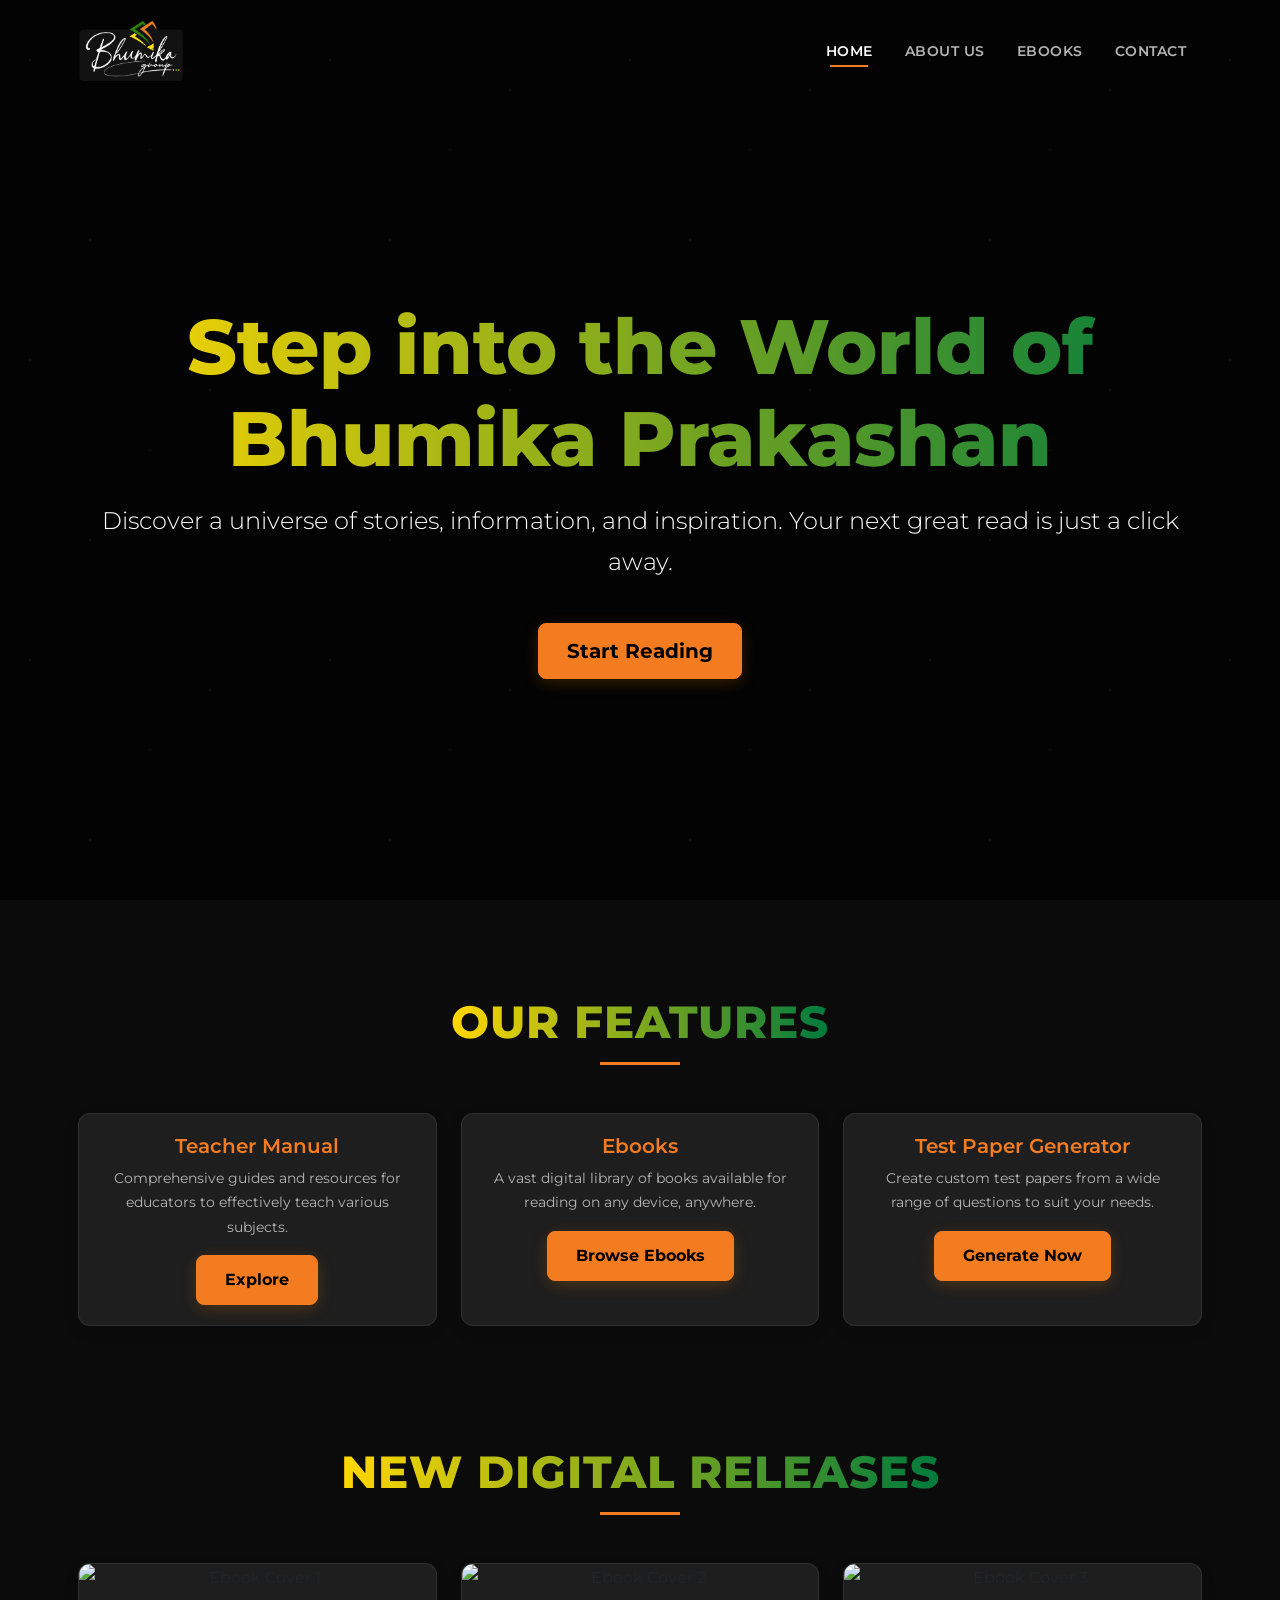
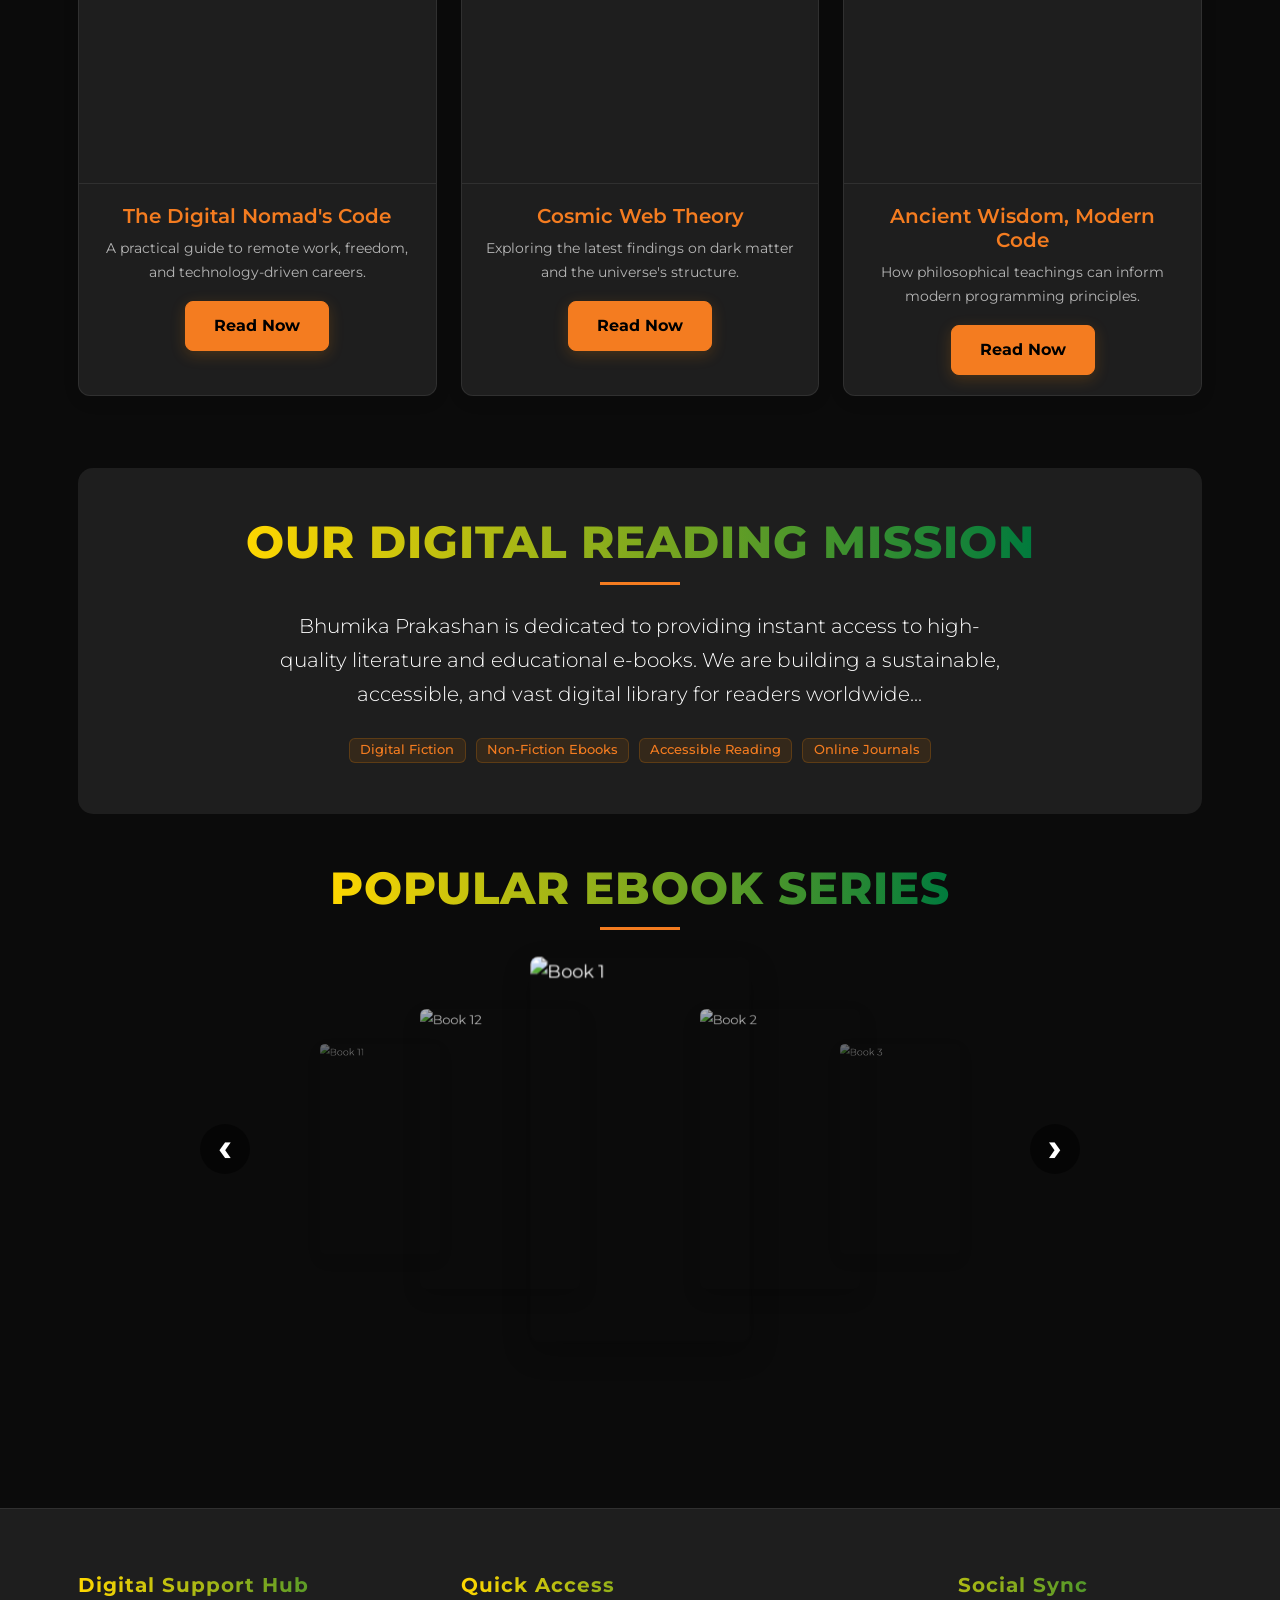
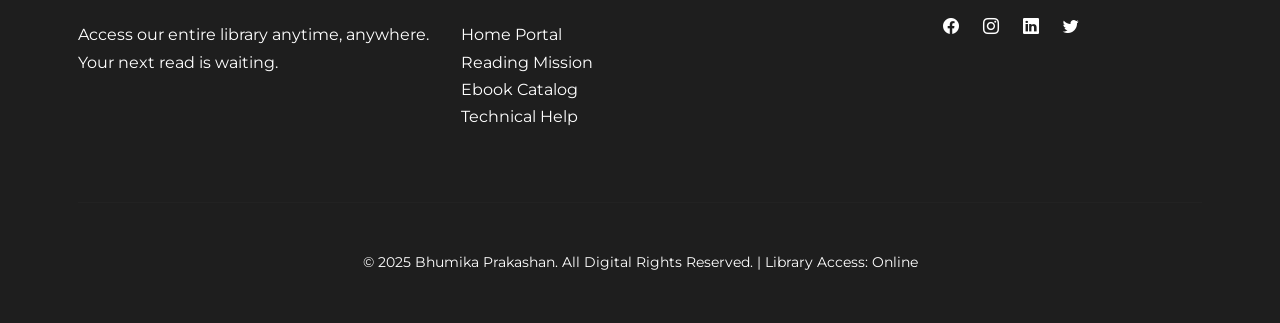
==== commit 4f936788: "completted" ====
--- a/index.html
+++ b/index.html
@@ -10,6 +10,19 @@
         integrity="sha384-QWTKZyjpPEjISv5WaRU9OFeRpok6YctnYmDr5pNlyT2bRjXh0JMhjY6hW+ALEwIH" crossorigin="anonymous">
     <link rel="stylesheet" href="https://cdn.jsdelivr.net/npm/bootstrap-icons@1.11.3/font/bootstrap-icons.css" />
     <link rel="stylesheet" href="main.css">
+
+    <link rel="preload" href="https://images.unsplash.com/photo-1544947950-fa07a98d237f" as="image">
+    <link rel="preload" href="https://images.unsplash.com/photo-1512820790803-83ca734da794" as="image">
+    <link rel="preload" href="https://images.unsplash.com/photo-1550399105-c4db5fb85c18" as="image">
+    <link rel="preload" href="https://images.unsplash.com/photo-1495446815901-a7297e633e8d" as="image">
+    <link rel="preload" href="https://images.unsplash.com/photo-1532012197267-da84d127e765" as="image">
+    <link rel="preload" href="https://images.unsplash.com/photo-1589998059171-988d887df646" as="image">
+    <link rel="preload" href="https://images.unsplash.com/photo-1592496431122-2349e0fbc666" as="image">
+    <link rel="preload" href="https://images.unsplash.com/photo-1549122728-f519709caa9c" as="image">
+    <link rel="preload" href="https://images.unsplash.com/photo-1516979187457-637abb4f9353" as="image">
+    <link rel="preload" href="https://media.istockphoto.com/id/1217338527/photo/open-book-close-up-photo-blurred-background.jpg?s=1024x1024&w=is&k=20&c=e6ljA5EQZBvNxVcd53ZNTz9-NryYwOMRBBdJ88GGzus=" as="image">
+    <link rel="preload" href="https://images.unsplash.com/photo-1507842217343-583bb7270b66" as="image">
+    <link rel="preload" href="https://images.unsplash.com/photo-1481627834876-b7833e8f5570" as="image">
 </head>
 
 <body>
--- a/main.css
+++ b/main.css
@@ -830,8 +830,8 @@
             border-radius: 8px;
             overflow: hidden;
             cursor: pointer;
-            /* This transition is key for the animation! */
-            transition: transform 0.5s ease, opacity 0.5s ease, z-index 0.5s ease;
+            transition: transform 0.5s cubic-bezier(0.25, 0.46, 0.45, 0.94), opacity 0.5s ease;
+    will-change: transform, opacity;
         }
 
         .book-item img {
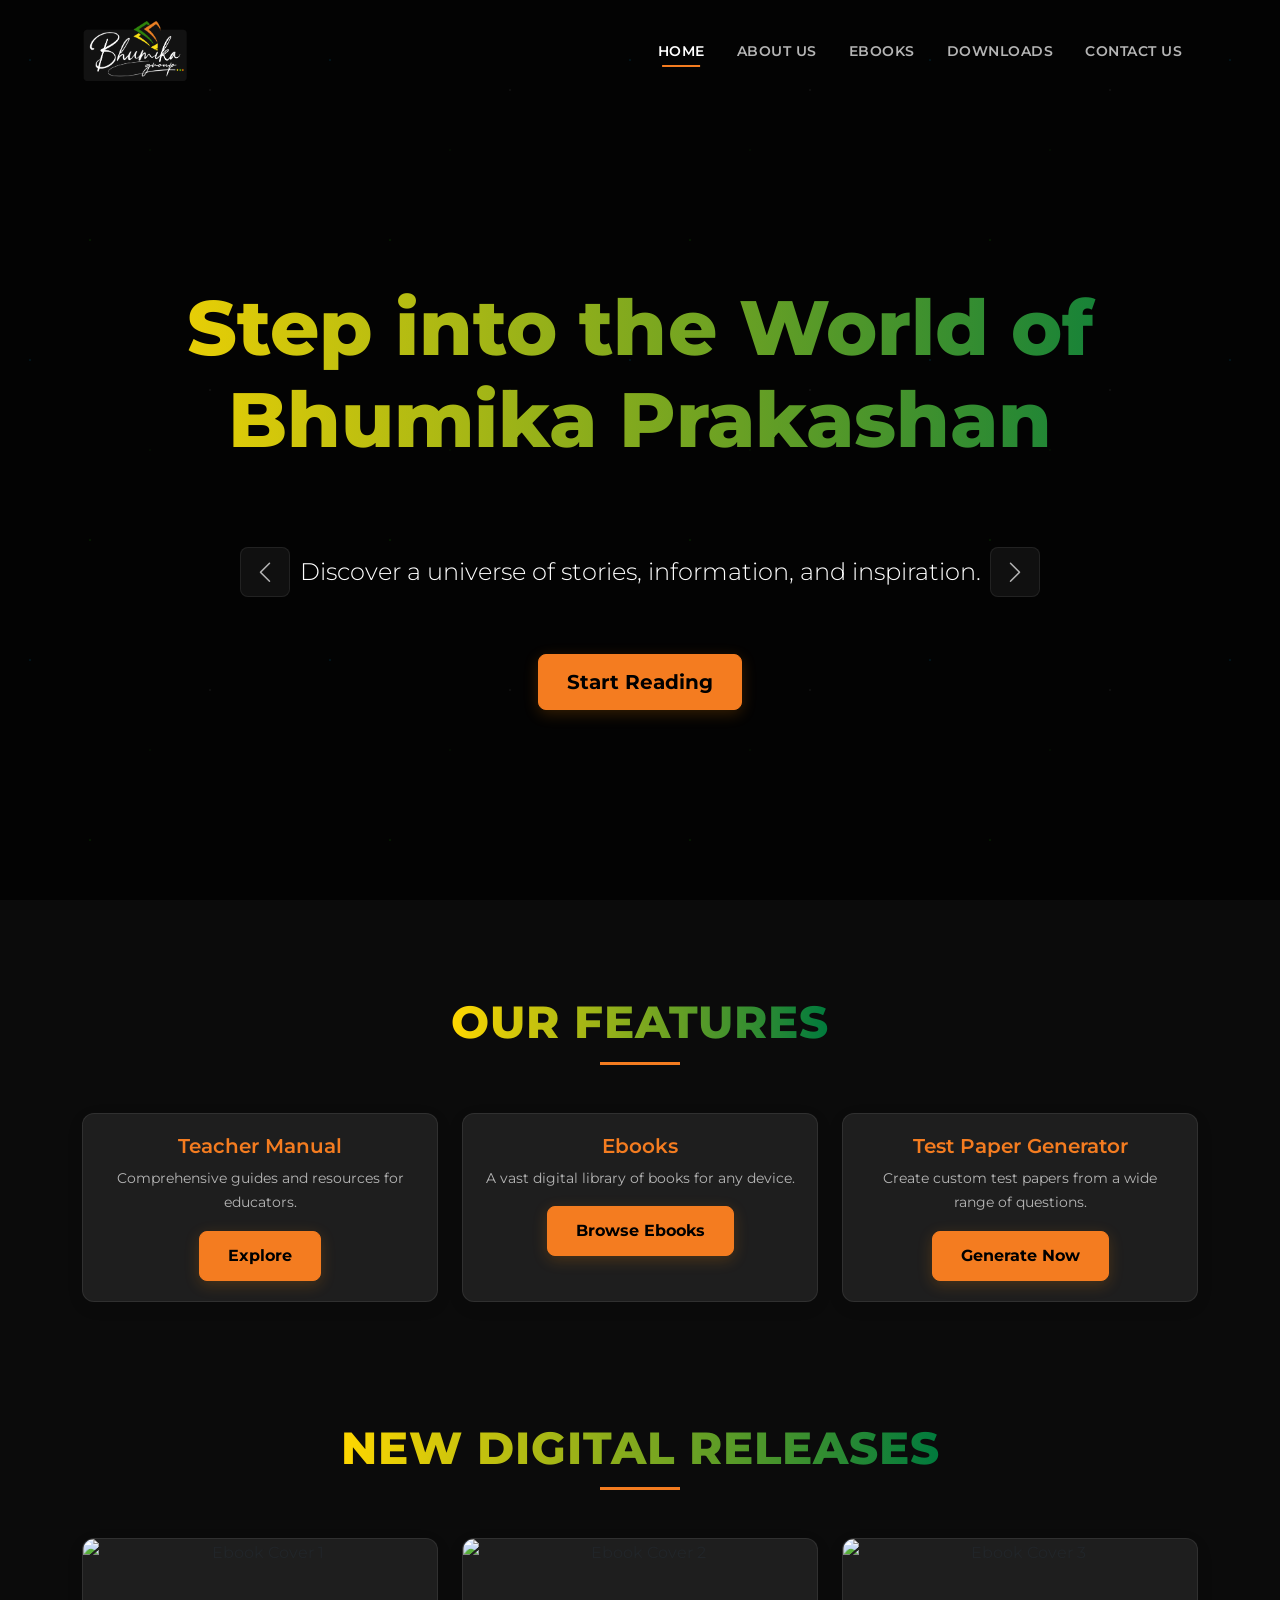
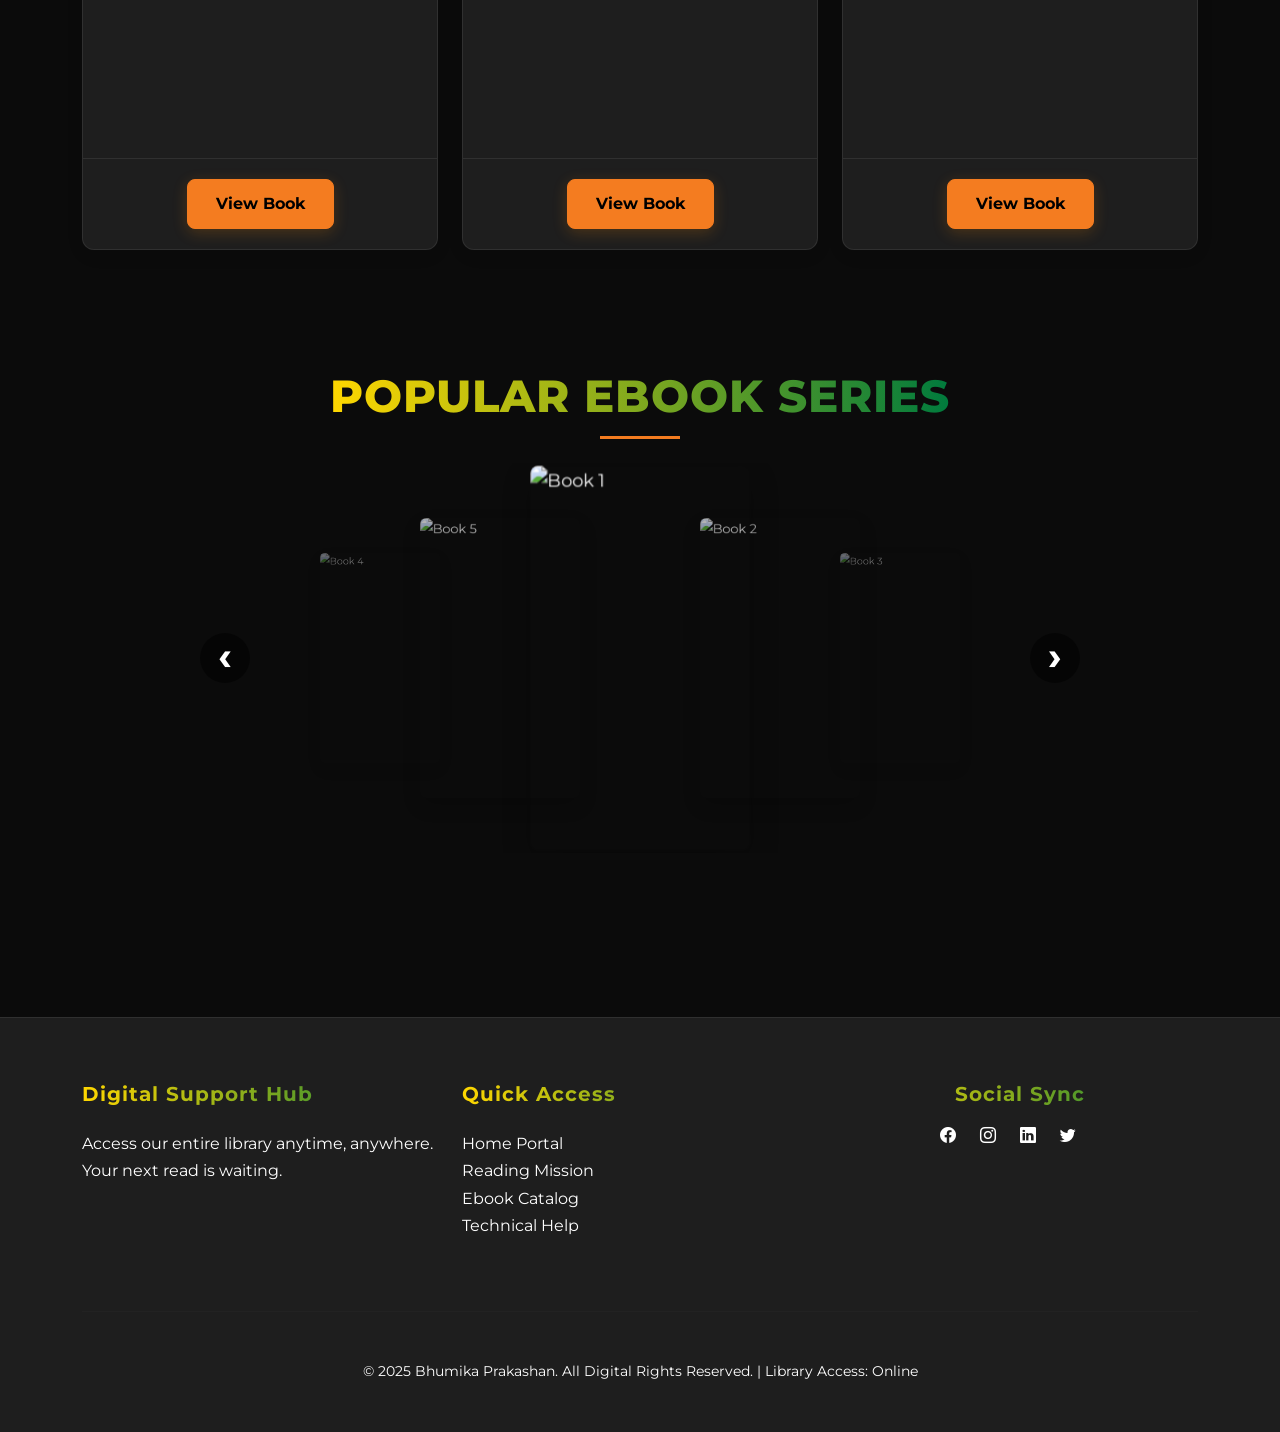
==== commit 0fbba64e: "completed" ====
--- a/index.html
+++ b/index.html
@@ -7,56 +7,29 @@
     <title>Bhumika Prakashan | Digital Library</title>
     <link href="https://fonts.googleapis.com/css2?family=Montserrat:wght@100..900&display=swap" rel="stylesheet">
     <link href="https://cdn.jsdelivr.net/npm/bootstrap@5.3.3/dist/css/bootstrap.min.css" rel="stylesheet"
-        integrity="sha384-QWTKZyjpPEjISv5WaRU9OFeRpok6YctnYmDr5pNlyT2bRjXh0JMhjY6hW+ALEwIH" crossorigin="anonymous">
+        xintegrity="sha384-QWTKZyjpPEjISv5WaRU9OFeRpok6YctnYmDr5pNlyT2bRjXh0JMhjY6hW+ALEwIH" crossorigin="anonymous">
     <link rel="stylesheet" href="https://cdn.jsdelivr.net/npm/bootstrap-icons@1.11.3/font/bootstrap-icons.css" />
     <link rel="stylesheet" href="main.css">
-
-    <link rel="preload" href="https://images.unsplash.com/photo-1544947950-fa07a98d237f" as="image">
-    <link rel="preload" href="https://images.unsplash.com/photo-1512820790803-83ca734da794" as="image">
-    <link rel="preload" href="https://images.unsplash.com/photo-1550399105-c4db5fb85c18" as="image">
-    <link rel="preload" href="https://images.unsplash.com/photo-1495446815901-a7297e633e8d" as="image">
-    <link rel="preload" href="https://images.unsplash.com/photo-1532012197267-da84d127e765" as="image">
-    <link rel="preload" href="https://images.unsplash.com/photo-1589998059171-988d887df646" as="image">
-    <link rel="preload" href="https://images.unsplash.com/photo-1592496431122-2349e0fbc666" as="image">
-    <link rel="preload" href="https://images.unsplash.com/photo-1549122728-f519709caa9c" as="image">
-    <link rel="preload" href="https://images.unsplash.com/photo-1516979187457-637abb4f9353" as="image">
-    <link rel="preload" href="https://media.istockphoto.com/id/1217338527/photo/open-book-close-up-photo-blurred-background.jpg?s=1024x1024&w=is&k=20&c=e6ljA5EQZBvNxVcd53ZNTz9-NryYwOMRBBdJ88GGzus=" as="image">
-    <link rel="preload" href="https://images.unsplash.com/photo-1507842217343-583bb7270b66" as="image">
-    <link rel="preload" href="https://images.unsplash.com/photo-1481627834876-b7833e8f5570" as="image">
 </head>
 
-<body>
+<body id="page-index">
 
-    <nav class="navbar navbar-expand-md navbar-dark fixed-top" id="main-navbar">
-        <div class="container">
-            <a class="navbar-brand" href="index.html">
-                <img src="logo.png" alt="Bhumika Prakashan Logo"
-                    class="logo">
-            </a>
-            <button class="navbar-toggler custom-toggler" type="button" data-bs-toggle="collapse" data-bs-target="#navbarNav"
-                aria-controls="navbarNav" aria-expanded="false" aria-label="Toggle navigation">
-                <span class="navbar-toggler-icon"></span>
-            </button>
-            <div class="collapse navbar-collapse" id="navbarNav">
-                <ul class="navbar-nav ms-auto navbarNav">
-                    <li class="nav-item"><a class="nav-link" href="index.html">HOME</a></li>
-                    <li class="nav-item"><a class="nav-link" href="about.html">ABOUT US</a></li>
-                    <li class="nav-item"><a class="nav-link" href="ebook.html">EBOOKS</a></li>
-                    <li class="nav-item"><a class="nav-link" href="contact.html">CONTACT</a></li>
-                </ul>
-            </div>
-        </div>
-    </nav>
+    <!-- Navbar will be loaded here -->
+    <div id="navbar-placeholder"></div>
 
     <header class="hero-section" id="hero">
         <div class="container">
             <div class="row justify-content-center">
                 <div class="col-12 hero-text">
                     <h1 class="animate-on-load text-gradient">Step into the World of Bhumika Prakashan</h1>
-                    <p class="mt-3 animate-on-load delay-1">Discover a universe of stories, information, and
-                        inspiration. Your next great read is just a click away.</p>
-                    <a href="#new-arrivals" class="btn btn-primary btn-lg mt-4 pulse-btn animate-on-load delay-2">Start
-                        Reading</a>
+                    <div class="hero-slider-container mt-3">
+                        <button class="hero-slider-arrow" id="hero-slider-prev" aria-label="Previous Slide"><i class="bi bi-chevron-left"></i></button>
+                        <div id="hero-slider-text-wrapper">
+                             <p id="hero-slider-text" class="animate-on-load delay-1">Discover a universe of stories, information, and inspiration.</p>
+                        </div>
+                        <button class="hero-slider-arrow" id="hero-slider-next" aria-label="Next Slide"><i class="bi bi-chevron-right"></i></button>
+                    </div>
+                    <a href="#new-arrivals" class="btn btn-primary btn-lg mt-5 pulse-btn animate-on-load delay-2">Start Reading</a>
                 </div>
             </div>
         </div>
@@ -70,8 +43,7 @@
                     <div class="card h-100 animated-card slide-left">
                         <div class="card-body">
                             <h5 class="card-title">Teacher Manual</h5>
-                            <p class="card-text">Comprehensive guides and resources for educators to effectively teach
-                                various subjects.</p>
+                            <p class="card-text">Comprehensive guides and resources for educators.</p>
                             <a href="#" class="btn btn-primary">Explore</a>
                         </div>
                     </div>
@@ -80,9 +52,8 @@
                     <div class="card h-100 animated-card">
                         <div class="card-body">
                             <h5 class="card-title">Ebooks</h5>
-                            <p class="card-text">A vast digital library of books available for reading on any device,
-                                anywhere.</p>
-                            <a href="#" class="btn btn-primary">Browse Ebooks</a>
+                            <p class="card-text">A vast digital library of books for any device.</p>
+                            <a href="ebook.html" class="btn btn-primary">Browse Ebooks</a>
                         </div>
                     </div>
                 </div>
@@ -90,8 +61,7 @@
                     <div class="card h-100 animated-card slide-right">
                         <div class="card-body">
                             <h5 class="card-title">Test Paper Generator</h5>
-                            <p class="card-text">Create custom test papers from a wide range of questions to suit your
-                                needs.</p>
+                            <p class="card-text">Create custom test papers from a wide range of questions.</p>
                             <a href="#" class="btn btn-primary">Generate Now</a>
                         </div>
                     </div>
@@ -104,57 +74,20 @@
             <div class="row justify-content-center">
                 <div class="col-lg-4 col-md-6 mb-4">
                     <div class="card h-100 animated-card slide-left">
-                        <img src="https://images.unsplash.com/photo-1544947950-fa07a98d237f?q=80&w=1374&auto=format&fit=crop&ixlib=rb-4.0.3&ixid=M3wxMjA3fDB8MHxwaG9otby1wYWdlfHx8fGVufDB8fHx8fA%3D%3D"
-                            class="card-img-top" alt="Ebook Cover 1">
-                        <div class="card-body">
-                            <h5 class="card-title">The Digital Nomad's Code</h5>
-                            <p class="card-text">A practical guide to remote work, freedom, and technology-driven
-                                careers.</p>
-                            <a href="#" class="btn btn-primary">Read Now</a>
-                        </div>
+                        <img src="https://images.unsplash.com/photo-1544947950-fa07a98d237f" class="card-img-top" alt="Ebook Cover 1">
+                        <div class="card-body"><a href="#" class="btn btn-primary">View Book</a></div>
                     </div>
                 </div>
                 <div class="col-lg-4 col-md-6 mb-4">
                     <div class="card h-100 animated-card">
-                        <img src="https://images.unsplash.com/photo-1512820790803-83ca734da794?q=80&w=1498&auto=format&fit=crop&ixlib=rb-4.0.3&ixid=M3wxMjA3fDB8MHxwaG90by1wYWdlfHx8fGVufDB8fHx8fA%3D%3D"
-                            class="card-img-top" alt="Ebook Cover 2">
-                        <div class="card-body">
-                            <h5 class="card-title">Cosmic Web Theory</h5>
-                            <p class="card-text">Exploring the latest findings on dark matter and the universe's
-                                structure.</p>
-                            <a href="#" class="btn btn-primary">Read Now</a>
-                        </div>
+                        <img src="https://images.unsplash.com/photo-1512820790803-83ca734da794" class="card-img-top" alt="Ebook Cover 2">
+                        <div class="card-body"><a href="#" class="btn btn-primary">View Book</a></div>
                     </div>
                 </div>
                 <div class="col-lg-4 col-md-6 mb-4">
                     <div class="card h-100 animated-card slide-right">
-                        <img src="https://images.unsplash.com/photo-1550399105-c4db5fb85c18?q=80&w=1471&auto=format&fit=crop&ixlib=rb-4.0.3&ixid=M3wxMjA3fDB8MHxwaG90by1wYWdlfHx8fGVufDB8fHx8fA%3D%3D"
-                            class="card-img-top" alt="Ebook Cover 3">
-                        <div class="card-body">
-                            <h5 class="card-title">Ancient Wisdom, Modern Code</h5>
-                            <p class="card-text">How philosophical teachings can inform modern programming principles.
-                            </p>
-                            <a href="#" class="btn btn-primary">Read Now</a>
-                        </div>
-                    </div>
-                </div>
-            </div>
-        </section>
-
-        <section class="about-section text-center py-5" id="about">
-            <h2 class="section-title mb-4 text-gradient">Our Digital Reading Mission</h2>
-            <div class="row justify-content-center">
-                <div class="col-lg-8">
-                    <p class="lead text-color">
-                        Bhumika Prakashan is dedicated to providing instant access to high-quality literature and
-                        educational e-books. We are building a sustainable, accessible, and vast digital library for
-                        readers worldwide...
-                    </p>
-                    <div class="mt-4">
-                        <span class="badge tech-badge">Digital Fiction</span>
-                        <span class="badge tech-badge">Non-Fiction Ebooks</span>
-                        <span class="badge tech-badge">Accessible Reading</span>
-                        <span class="badge tech-badge">Online Journals</span>
+                        <img src="https://images.unsplash.com/photo-1550399105-c4db5fb85c18" class="card-img-top" alt="Ebook Cover 3">
+                        <div class="card-body"><a href="#" class="btn btn-primary">View Book</a></div>
                     </div>
                 </div>
             </div>
@@ -169,13 +102,6 @@
                     <div class="book-item"><img src="https://images.unsplash.com/photo-1550399105-c4db5fb85c18" alt="Book 3"></div>
                     <div class="book-item"><img src="https://images.unsplash.com/photo-1495446815901-a7297e633e8d" alt="Book 4"></div>
                     <div class="book-item"><img src="https://images.unsplash.com/photo-1532012197267-da84d127e765" alt="Book 5"></div>
-                    <div class="book-item"><img src="https://images.unsplash.com/photo-1589998059171-988d887df646" alt="Book 6"></div>
-                    <div class="book-item"><img src="https://images.unsplash.com/photo-1592496431122-2349e0fbc666" alt="Book 7"></div>
-                    <div class="book-item"><img src="https://images.unsplash.com/photo-1549122728-f519709caa9c" alt="Book 8"></div>
-                    <div class="book-item"><img src="https://images.unsplash.com/photo-1516979187457-637abb4f9353" alt="Book 9"></div>
-                    <div class="book-item"><img src="https://media.istockphoto.com/id/1217338527/photo/open-book-close-up-photo-blurred-background.jpg?s=1024x1024&w=is&k=20&c=e6ljA5EQZBvNxVcd53ZNTz9-NryYwOMRBBdJ88GGzus=" alt="Book 10"></div>
-                    <div class="book-item"><img src="https://images.unsplash.com/photo-1507842217343-583bb7270b66" alt="Book 11"></div>
-                    <div class="book-item"><img src="https://images.unsplash.com/photo-1481627834876-b7833e8f5570" alt="Book 12"></div>
                 </div>
                 <button class="new-carousel-arrow prev-arrow" aria-label="Previous Book">‹</button>
                 <button class="new-carousel-arrow next-arrow" aria-label="Next Book">›</button>
@@ -183,173 +109,14 @@
         </section>
     </main>
 
-    <footer class="footer mt-5" id="contact">
-        <div class="container">
-            <div class="row">
-                <div class="col-md-4 mb-4 text-center text-md-start">
-                    <h5 class="text-gradient">Digital Support Hub</h5>
-                    <p class="footer-text">Access our entire library anytime, anywhere. Your next read is waiting.</p>
-                </div>
-                <div class="col-md-4 mb-4 text-center text-md-start">
-                    <h5 class="text-gradient">Quick Access</h5>
-                    <ul class="list-unstyled">
-                        <li><a href="index.html#hero" class="footer-link">Home Portal</a></li>
-                        <li><a href="index.html#about" class="footer-link">Reading Mission</a></li>
-                        <li><a href="ebook.html" class="footer-link">Ebook Catalog</a></li>
-                        <li><a href="contact.html" class="footer-link">Technical Help</a></li>
-                    </ul>
-                </div>
-                <div class="col-md-4 mb-4 text-center ">
-                    <h5 class="text-center mb-3 text-gradient"> Social Sync</h5>
-                    <ul class="social-icons list-unstyled d-flex justify-content-center">
-                        <li><a href="#"><i class="bi bi-facebook"></i></a></li>
-                        <li><a href="#"><i class="bi bi-instagram"></i></a></li>
-                        <li><a href="#"><i class="bi bi-linkedin"></i></a></li>
-                        <li><a href="#"><i class="bi bi-twitter"></i></a></li>
-                    </ul>
-
-                </div>
-            </div>
-            <hr class="footer-hr">
-            <div class="row">
-                <div class="col-12 text-center pt-3">
-                    <p class=" small">&copy; 2025 Bhumika Prakashan. All Digital Rights Reserved. | Library Access:
-                        Online</p>
-                </div>
-            </div>
-        </div>
-    </footer>
+    <!-- Footer will be loaded here -->
+    <div id="footer-placeholder"></div>
 
     <script src="https://cdn.jsdelivr.net/npm/bootstrap@5.3.3/dist/js/bootstrap.bundle.min.js"
-        integrity="sha384-YvpcrYf0tY3lHB60NNkmXc5s9fDVZLESaAA55NDzOxhy9GkcIdslK1eN7N6jIeHz"
+        xintegrity="sha384-YvpcrYf0tY3lHB60NNkmXc5s9fDVZLESaAA55NDzOxhy9GkcIdslK1eN7N6jIeHz"
         crossorigin="anonymous"></script>
-    <script>
-        document.addEventListener('DOMContentLoaded', () => {
-        // Set Home as active in Navbar
-        const homeLink = document.querySelector('.navbar-nav .nav-link[href="index.html"]');
-        if (homeLink) {
-            homeLink.parentElement.classList.add('active');
-        }
+    <script src="main.js" defer></script>
+</body>
 
-        // Navbar Scroll Animation
-        const navbar = document.getElementById('main-navbar');
-        if (navbar) {
-            window.addEventListener('scroll', () => {
-                if (window.scrollY > 50) {
-                    navbar.classList.add('scrolled');
-                } else {
-                    navbar.classList.remove('scrolled');
-                }
-            });
-        }
+</html>
 
-        // ==========================================================
-        // ## SCRIPT FOR SCROLL-TRIGGERED CARD ANIMATION ##
-        // ==========================================================
-        const animatedSections = document.querySelectorAll('#features, #new-arrivals');
-
-        animatedSections.forEach(section => {
-            const animatedCards = section.querySelectorAll('.animated-card');
-
-            if (animatedCards.length > 0) {
-                // 1. Set the initial "off-screen" state for each card
-                animatedCards.forEach(card => {
-                    if (card.classList.contains('slide-left')) {
-                        card.classList.add('off-left');
-                    } else if (card.classList.contains('slide-right')) {
-                        card.classList.add('off-right');
-                    } else {
-                        card.classList.add('off-up');
-                    }
-                });
-
-                // 2. Create the observer to watch for when the section enters the screen
-                const observer = new IntersectionObserver((entries) => {
-                    entries.forEach(entry => {
-                        if (entry.isIntersecting) {
-                            animatedCards.forEach((card, index) => {
-                                setTimeout(() => {
-                                    card.classList.add('visible');
-                                }, index * 150); // Stagger the animation
-                            });
-                        } else {
-                            animatedCards.forEach(card => {
-                                card.classList.remove('visible');
-                            });
-                        }
-                    });
-                }, {
-                    threshold: 0.2 // Trigger when 20% of the section is visible
-                });
-
-                // 3. Tell the observer to watch the section
-                observer.observe(section);
-            }
-        });
-        // ========================================================
-        
-        
-        // ========================================================
-        // ## SCRIPT FOR BOOK CAROUSEL ##
-        // ========================================================
-        const books = document.querySelectorAll('#popular-books .book-item');
-        const nextBtn = document.querySelector('#popular-books .next-arrow');
-        const prevBtn = document.querySelector('#popular-books .prev-arrow');
-
-        if (books.length > 0) {
-            let currentIndex = 0;
-
-            function updateCarousel() {
-                books.forEach((book, index) => {
-                    book.classList.remove('active', 'prev', 'next', 'prev2', 'next2', 'hidden-left', 'hidden-right');
-                    let newIndex = index - currentIndex;
-                    if (newIndex < -Math.floor(books.length / 2)) {
-                        newIndex += books.length;
-                    }
-                    if (newIndex > Math.floor(books.length / 2)) {
-                        newIndex -= books.length;
-                    }
-                    switch (newIndex) {
-                        case 0:
-                            book.classList.add('active');
-                            break;
-                        case -1:
-                            book.classList.add('prev');
-                            break;
-                        case 1:
-                            book.classList.add('next');
-                            break;
-                        case -2:
-                            book.classList.add('prev2');
-                            break;
-                        case 2:
-                            book.classList.add('next2');
-                            break;
-                        default:
-                            if (newIndex < -2) {
-                                book.classList.add('hidden-left');
-                            } else {
-                                book.classList.add('hidden-right');
-                            }
-                            break;
-                    }
-                });
-            }
-            nextBtn.addEventListener('click', () => {
-                currentIndex = (currentIndex - 1 + books.length) % books.length;
-                updateCarousel();
-            });
-            prevBtn.addEventListener('click', () => {
-                currentIndex = (currentIndex + 1) % books.length;
-                updateCarousel();
-            });
-            
-            updateCarousel();
-            
-            document.querySelector('#popular-books .book-carousel-container').classList.add('carousel-loaded');
-        }
-        // ========================================================
-    });
-    </script>
-</body>
-</html>
--- a/main.css
+++ b/main.css
@@ -1,923 +1,750 @@
 :root {
-    --primary-color: #F47C20;
-    /* Warm Orange from logo */
-    --secondary-color: #007A3D;
-    /* Deep Green accent */
-    --accent-color: #FFD700;
-    /* Bright Yellow for highlights */
-
-    --background-color: #0B0B0B;
-    /* Rich dark charcoal */
-    --section-background-alt: #151515;
-    --card-background: #1E1E1E;
-    --text-color: #FFFFFF;
-    --text-muted: #B5B5B5;
-    --border-color: rgba(255, 255, 255, 0.08);
-
-
+  --primary-color: #f47c20;
+  /* Warm Orange from logo */
+  --secondary-color: #007a3d;
+  /* Deep Green accent */
+  --accent-color: #ffd700;
+  /* Bright Yellow for highlights */
+
+  --background-color: #0b0b0b;
+  /* Rich dark charcoal */
+  --section-background-alt: #151515;
+  --card-background: #1e1e1e;
+  --text-color: #ffffff;
+  --text-muted: #b5b5b5;
+  --border-color: rgba(255, 255, 255, 0.08);
 }
 
 .primary-color {
-    color: var(--primary-color) !important;
+  color: var(--primary-color) !important;
 }
 
 /* GLOBAL STYLES */
 body {
-    background-color: var(--background-color);
-    color: var(--text-color);
-    font-family: 'Montserrat', sans-serif;
-    font-size: 16px;
-    line-height: 1.7;
-    overflow-x: hidden;
-    overflow-y: scroll;
-    
-}
-
+  background-color: var(--background-color);
+  color: var(--text-color);
+  font-family: "Montserrat", sans-serif;
+  font-size: 16px;
+  line-height: 1.7;
+  overflow-x: hidden;
+  overflow-y: scroll;
+}
 
 /* === ENHANCED GLITTER BACKGROUND EFFECT === */
 body::before {
-    content: '';
-    position: fixed;
+  content: "";
+  position: fixed;
+  top: 0;
+  left: 0;
+  width: 100%;
+  height: 100%;
+  pointer-events: none;
+  z-index: -1; /* Make sure it's behind content */
+  background-image: radial-gradient(
+      2px 2px at 10% 20%,
+      rgba(0, 191, 255, 0.8) 0%,
+      transparent 70%
+    ),
+    radial-gradient(
+      2px 2px at 30% 80%,
+      rgba(57, 255, 20, 0.7) 0%,
+      transparent 70%
+    ),
+    radial-gradient(
+      1.5px 1.5px at 70% 30%,
+      rgba(255, 255, 255, 0.6) 0%,
+      transparent 70%
+    ),
+    radial-gradient(
+      1px 1px at 90% 60%,
+      rgba(0, 191, 255, 0.8) 0%,
+      transparent 70%
+    ),
+    radial-gradient(
+      1.5px 1.5px at 50% 50%,
+      rgba(57, 255, 20, 0.5) 0%,
+      transparent 70%
+    );
+  background-repeat: repeat;
+  background-size: 300px 300px;
+  opacity: 0.8;
+  animation: glitterMove 6s linear infinite,
+    glitterTwinkle 2s ease-in-out infinite alternate;
+}
+
+@keyframes glitterMove {
+  0% {
+    background-position: 0 0, 150px 50px, 50px 150px, 200px 100px, 100px 200px;
+  }
+
+  50% {
+    background-position: 150px 100px, 0 50px, 100px 0, 250px 150px, 50px 250px;
+  }
+
+  100% {
+    background-position: 0 0, 150px 50px, 50px 150px, 200px 100px, 100px 200px;
+  }
+}
+
+@keyframes glitterTwinkle {
+  0%,
+  100% {
+    opacity: 0.6;
+  }
+
+  50% {
+    opacity: 1;
+  }
+}
+
+/* ===== START: REDESIGNED NAVBAR STYLES ===== */
+.navbar {
+  background-color: transparent;
+  padding-top: 1rem;
+  padding-bottom: 1rem;
+  transition: background-color 0.4s ease, backdrop-filter 0.4s ease,
+    padding 0.4s ease, border-color 0.4s ease;
+  border-bottom: 1px solid rgba(255, 255, 255, 0); /* Start with transparent border */
+}
+
+/* Scrolled state for the waterfall effect */
+.navbar.scrolled {
+  background-color: rgba(10, 10, 10, 0.85);
+  backdrop-filter: blur(12px);
+  padding-top: 0.5rem;
+  padding-bottom: 0.5rem;
+  border-bottom: 1px solid var(--border-color);
+  box-shadow: 0 5px 20px rgba(0, 0, 0, 0.1);
+}
+
+.logo {
+  height: 60px; /* Set a fixed height */
+  width: auto;
+  transition: height 0.4s ease;
+}
+
+.navbar.scrolled .logo {
+  height: 50px; /* Slightly smaller logo on scroll */
+}
+
+.nav-link {
+  color: var(--text-muted) !important;
+  font-weight: 600;
+  font-size: 0.9rem;
+  letter-spacing: 0.5px;
+  text-transform: uppercase;
+  position: relative;
+  transition: color 0.3s ease;
+  padding-top: 1rem;
+  padding-bottom: 1rem;
+  margin: 0 0.5rem;
+}
+
+.nav-link:hover {
+  color: var(--text-color) !important;
+}
+
+/* The animated underline for hover/active states */
+.nav-link::after {
+  content: "";
+  position: absolute;
+  bottom: 0.75rem; /* Position it cleanly below the text */
+  left: 50%;
+  transform: translateX(-50%);
+  width: 0;
+  height: 2px;
+  background-color: var(--primary-color);
+  transition: width 0.3s cubic-bezier(0.25, 0.8, 0.25, 1);
+}
+
+/* Animate the underline on hover */
+.nav-link:hover::after,
+.nav-item.active .nav-link::after {
+  width: 60%; /* Or 100% if you prefer a full underline */
+}
+
+.nav-item.active .nav-link {
+  color: var(--text-color) !important;
+}
+
+/* Styling for the mobile (collapsed) menu */
+@media (max-width: 991.98px) {
+  .navbar-collapse {
+    background: rgba(20, 20, 20, 0.9);
+    backdrop-filter: blur(10px);
+    border: 1px solid var(--border-color);
+    border-radius: 12px;
+    padding: 1rem;
+    margin-top: 0.5rem;
+  }
+
+
+
+  .nav-link {
+    text-align: center;
+    padding: 0.75rem 0;
+  }
+
+  .nav-link::after {
+    bottom: 0.5rem;
+  }
+}
+
+@media(max-width:480px){
+    .navbar{
+        max-width: 100vw;
+        width: 100%;
+    }
+}
+/* ===== END: REDESIGNED NAVBAR STYLES ===== */
+
+/* HERO SECTION */
+.hero-section {
+  background: linear-gradient(rgba(0, 0, 0, 0.7), rgba(0, 0, 0, 0.7)),
+    url("https://images.unsplash.com/photo-1518770660439-4636190af475?q=80&w=1470&auto=format&fit=crop&ixlib=rb-4.0.3&ixid=M3wxMjA3fDB8MHxwaG90by1wYWdlfHx8fGVufDB8fHx8fA%3D%3D");
+  background-size: cover;
+  background-position: center;
+  height: 100vh;
+  width: 100%;
+  display: flex;
+  align-items: center;
+  justify-content: center;
+  text-align: center;
+  position: relative;
+  padding-top: 92px;
+  box-sizing: border-box;
+}
+
+.hero-text {
+  display: flex;
+  flex-direction: column;
+  justify-content: center;
+  align-items: center;
+  gap: 2rem; /* Increased gap for better spacing */
+}
+
+.hero-text .btn {
+    margin-top: 0 !important; /* Override Bootstrap's margin utility to let the parent's 'gap' control spacing */
+}
+
+.hero-text h1 {
+  font-size: clamp(2.5rem, 6vw, 5rem);
+  font-weight: 800;
+  color: var(--primary-color);
+}
+
+.hero-text p {
+  font-size: clamp(1rem, 2vw, 1.5rem);
+  color: var(--text-color);
+  font-weight: 300;
+}
+
+/* === START: HERO SLIDER STYLES (NOW GLOBAL) === */
+.hero-slider-container {
+    display: flex;
+    align-items: center;
+    justify-content: space-between;
+    width: 100%;
+    max-width: 800px;
+    margin: 0 auto;
+}
+
+#hero-slider-text-wrapper {
+    flex-grow: 1;
+    text-align: center;
+    overflow: hidden;
+    position: relative;
+    height: 100px; /* Fixed height for stability */
+}
+
+#hero-slider-text {
+    position: absolute;
     top: 0;
     left: 0;
     width: 100%;
     height: 100%;
-    pointer-events: none;
-    z-index: -1; /* Make sure it's behind content */
-    background-image:
-        radial-gradient(2px 2px at 10% 20%, rgba(0, 191, 255, 0.8) 0%, transparent 70%),
-        radial-gradient(2px 2px at 30% 80%, rgba(57, 255, 20, 0.7) 0%, transparent 70%),
-        radial-gradient(1.5px 1.5px at 70% 30%, rgba(255, 255, 255, 0.6) 0%, transparent 70%),
-        radial-gradient(1px 1px at 90% 60%, rgba(0, 191, 255, 0.8) 0%, transparent 70%),
-        radial-gradient(1.5px 1.5px at 50% 50%, rgba(57, 255, 20, 0.5) 0%, transparent 70%);
-    background-repeat: repeat;
-    background-size: 300px 300px;
-    opacity: 0.8;
-    animation: glitterMove 6s linear infinite, glitterTwinkle 2s ease-in-out infinite alternate;
-}
-
-@keyframes glitterMove {
-    0% {
-        background-position: 0 0, 150px 50px, 50px 150px, 200px 100px, 100px 200px;
-    }
-
-    50% {
-        background-position: 150px 100px, 0 50px, 100px 0, 250px 150px, 50px 250px;
-    }
-
-    100% {
-        background-position: 0 0, 150px 50px, 50px 150px, 200px 100px, 100px 200px;
-    }
-}
-
-@keyframes glitterTwinkle {
-
-    0%,
-    100% {
-        opacity: 0.6;
-    }
-
-    50% {
-        opacity: 1;
-    }
-}
-
-
-/* ===== START: REDESIGNED NAVBAR STYLES ===== */
-.navbar {
-    background-color: transparent;
-    padding-top: 1rem;
-    padding-bottom: 1rem;
-    transition: background-color 0.4s ease, backdrop-filter 0.4s ease, padding 0.4s ease, border-color 0.4s ease;
-    border-bottom: 1px solid rgba(255, 255, 255, 0); /* Start with transparent border */
-}
-
-/* Scrolled state for the waterfall effect */
-.navbar.scrolled {
-    background-color: rgba(10, 10, 10, 0.85);
-    backdrop-filter: blur(12px);
-    padding-top: 0.5rem;
-    padding-bottom: 0.5rem;
-    border-bottom: 1px solid var(--border-color);
-    box-shadow: 0 5px 20px rgba(0, 0, 0, 0.1);
-}
-
-.logo {
-    height: 60px; /* Set a fixed height */
-    width: auto;
-    transition: height 0.4s ease;
-}
-
-.navbar.scrolled .logo {
-    height: 50px; /* Slightly smaller logo on scroll */
-}
-
-.nav-link {
-    color: var(--text-muted) !important;
-    font-weight: 600;
-    font-size: 0.9rem;
-    letter-spacing: 0.5px;
-    text-transform: uppercase;
-    position: relative;
-    transition: color 0.3s ease;
-    padding-top: 1rem;
-    padding-bottom: 1rem;
-    margin: 0 0.5rem;
-}
-
-.nav-link:hover {
-    color: var(--text-color) !important;
-}
-
-/* The animated underline for hover/active states */
-.nav-link::after {
-    content: '';
-    position: absolute;
-    bottom: 0.75rem; /* Position it cleanly below the text */
-    left: 50%;
-    transform: translateX(-50%);
-    width: 0;
-    height: 2px;
-    background-color: var(--primary-color);
-    transition: width 0.3s cubic-bezier(0.25, 0.8, 0.25, 1);
-}
-
-/* Animate the underline on hover */
-.nav-link:hover::after,
-.nav-item.active .nav-link::after {
-    width: 60%; /* Or 100% if you prefer a full underline */
-}
-
-.nav-item.active .nav-link {
-    color: var(--text-color) !important;
-}
-
-/* Styling for the mobile (collapsed) menu */
-@media (max-width: 991.98px) {
-    .navbar-collapse {
-        background: rgba(20, 20, 20, 0.9);
-        backdrop-filter: blur(10px);
-        border: 1px solid var(--border-color);
-        border-radius: 12px;
-        padding: 1rem;
-        margin-top: 0.5rem;
-    }
-
-    .nav-link {
-        text-align: center;
-        padding: 0.75rem 0;
-    }
-
-    .nav-link::after {
-        bottom: 0.5rem;
-    }
-}
-/* ===== END: REDESIGNED NAVBAR STYLES ===== */
-
-
-/* HERO SECTION */
-.hero-section {
-    background: linear-gradient(rgba(0, 0, 0, 0.7), rgba(0, 0, 0, 0.7)), url('https://images.unsplash.com/photo-1518770660439-4636190af475?q=80&w=1470&auto=format&fit=crop&ixlib=rb-4.0.3&ixid=M3wxMjA3fDB8MHxwaG90by1wYWdlfHx8fGVufDB8fHx8fA%3D%3D');
-    background-size: cover;
-    background-position: center;
-    height: 100vh;
-    width: 100%;
+    transition: opacity 0.4s ease-in-out, transform 0.4s ease-in-out;
     display: flex;
     align-items: center;
     justify-content: center;
-    text-align: center;
-    position: relative;
-}
-
-.hero-text {
-    padding-top: 5rem;
-}
-
-.hero-text h1 {
-    font-size: clamp(2.5rem, 6vw, 5rem);
-    font-weight: 800;
+    margin: 0;
+}
+
+/* Animation states for text */
+.slide-out { opacity: 0; transform: translateY(-100%); }
+.slide-in { opacity: 1; transform: translateY(0); }
+.slide-next { opacity: 0; transform: translateY(100%); }
+
+.hero-slider-arrow {
+    background: rgba(255, 255, 255, 0.05);
+    border: 1px solid var(--border-color);
+    color: var(--text-muted);
+    border-radius: 8px;
+    width: 50px;
+    height: 50px;
+    font-size: 1.5rem;
+    cursor: pointer;
+    transition: all 0.3s ease;
+    display: flex;
+    align-items: center;
+    justify-content: center;
+    line-height: 0;
+    flex-shrink: 0;
+}
+
+.hero-slider-arrow:hover {
+    background: rgba(255, 255, 255, 0.1);
+    border-color: var(--primary-color);
     color: var(--primary-color);
-}
-
-.hero-text p {
-    font-size: clamp(1rem, 2vw, 1.5rem);
-    color: var(--text-color);
-    font-weight: 300;
-}
+    transform: scale(1.05);
+    box-shadow: 0 0 15px rgba(244, 124, 32, 0.3);
+}
+/* === END: HERO SLIDER STYLES === */
+
 
 /* BUTTONS */
 .btn-primary {
-    background-color: var(--primary-color);
-    border-color: var(--primary-color);
-    color: #000;
-    font-weight: 700;
-    border-radius: 8px;
-    padding: 12px 28px;
-    box-shadow: 0 4px 15px rgba(255, 140, 0, 0.2);
-    transition: all 0.3s ease;
+  background-color: var(--primary-color);
+  border-color: var(--primary-color);
+  color: #000;
+  font-weight: 700;
+  border-radius: 8px;
+  padding: 12px 28px;
+  box-shadow: 0 4px 15px rgba(255, 140, 0, 0.2);
+  transition: all 0.3s ease;
 }
 
 .btn-primary:hover {
-    background-color: var(--secondary-color);
-    border-color: var(--secondary-color);
-    transform: translateY(-3px);
-    box-shadow: 0 7px 20px rgba(255, 140, 0, 0.3);
+  background-color: var(--secondary-color);
+  border-color: var(--secondary-color);
+  transform: translateY(-3px);
+  box-shadow: 0 7px 20px rgba(255, 140, 0, 0.3);
 }
 
 /* Pulse Effect for Hero Button */
 @keyframes pulse {
-    0% {
-        box-shadow: 0 0 0 0 rgba(255, 140, 0, 0.4);
-    }
-
-    70% {
-        box-shadow: 0 0 0 15px rgba(255, 140, 0, 0);
-    }
-
-    100% {
-        box-shadow: 0 0 0 0 rgba(255, 140, 0, 0);
-    }
+  0% {
+    box-shadow: 0 0 0 0 rgba(255, 140, 0, 0.4);
+  }
+
+  70% {
+    box-shadow: 0 0 0 15px rgba(255, 140, 0, 0);
+  }
+
+  100% {
+    box-shadow: 0 0 0 0 rgba(255, 140, 0, 0);
+  }
 }
 
 .pulse-btn {
-    animation: pulse 2.5s infinite;
+  animation: pulse 2.5s infinite;
 }
 
 /* SECTION TITLES */
 .section-title {
-    text-align: center;
-    margin-bottom: 4rem;
-    font-size: clamp(1.8rem, 4vw, 2.8rem);
-    font-weight: 800;
-    color: var(--text-color);
-    text-transform: uppercase;
-    letter-spacing: 1px;
-    position: relative;
-    padding-bottom: 15px;
-    width: fit-content;
-    margin: 0 auto 4rem auto;
+  text-align: center;
+  margin-bottom: 4rem;
+  font-size: clamp(1.8rem, 4vw, 2.8rem);
+  font-weight: 800;
+  color: var(--text-color);
+  text-transform: uppercase;
+  letter-spacing: 1px;
+  position: relative;
+  padding-bottom: 15px;
+  width: fit-content;
+  margin: 0 auto 4rem auto;
 }
 
 .section-title::after {
-    content: '';
-    position: absolute;
-    bottom: 0;
-    left: 50%;
-    transform: translateX(-50%);
-    width: 80px;
-    height: 3px;
-    background-color: var(--primary-color);
+  content: "";
+  position: absolute;
+  bottom: 0;
+  left: 50%;
+  transform: translateX(-50%);
+  width: 80px;
+  height: 3px;
+  background-color: var(--primary-color);
 }
 
 /* CARDS */
 .card {
-    background-color: var(--card-background);
-    border: 1px solid var(--border-color);
-    border-radius: 12px;
-    box-shadow: 0 5px 20px rgba(0, 0, 0, 0.05);
-    overflow: hidden;
+  background-color: var(--card-background);
+  border: 1px solid var(--border-color);
+  border-radius: 12px;
+  box-shadow: 0 5px 20px rgba(0, 0, 0, 0.05);
+  overflow: hidden;
 }
 
 .animated-card {
-  /* This tells the browser to animate changes to opacity and transform over 0.6 seconds */
-  transition: opacity 0.8s ease-out, transform 0.8s cubic-bezier(0.2, 0.8, 0.2, 1),border-color 0.4s ease-out, box-shadow 0.4s ease-out;
-}
-
-
-
-
+  transition: opacity 0.8s ease-out,
+    transform 0.8s cubic-bezier(0.2, 0.8, 0.2, 1), border-color 0.4s ease-out,
+    box-shadow 0.4s ease-out;
+}
 
 .animated-card.off-left {
   opacity: 0;
   transform: translateX(-105%);
 }
-
-/* For cards that should slide in from the right */
 .animated-card.off-right {
   opacity: 0;
   transform: translateX(105%);
 }
-
-/* For cards that should float up from the bottom (the default) */
 .animated-card.off-up {
   opacity: 0;
   transform: translateY(100px);
 }
-
 .animated-card.visible {
-  /* When visible, the card is fully opaque and in its original position */
   opacity: 1;
-  transform: none; /* 'none' is equivalent to translateX(0) translateY(0) */
+  transform: none;
 }
 
 .animated-card:hover {
-    transform: translateY(-8px) scale(1.02);
-    border-color: var(--primary-color);
-    box-shadow: 0 10px 30px rgba(0, 0, 0, 0.1);
-    z-index: 10;
+  transform: translateY(-8px) scale(1.02);
+  border-color: var(--primary-color);
+  box-shadow: 0 10px 30px rgba(0, 0, 0, 0.1);
+  z-index: 10;
 }
 
 .card-img-top {
-    height: 220px;
-    object-fit: cover;
-    border-bottom: 1px solid var(--border-color);
+  height: 220px;
+  object-fit: cover;
+  border-bottom: 1px solid var(--border-color);
 }
 
 .card-body {
-    padding: 1.25rem;
+  padding: 1.25rem;
 }
 
 .card-title {
-    color: var(--primary-color);
-    font-weight: 600;
-    font-size: 1.25rem;
-    margin-bottom: 0.5rem;
+  color: var(--primary-color);
+  font-weight: 600;
+  font-size: 1.25rem;
+  margin-bottom: 0.5rem;
 }
 
 .card-text {
-    font-size: 0.9rem;
-    margin-bottom: 1rem;
-    color: var(--text-muted);
-}
-
-
+  font-size: 0.9rem;
+  margin-bottom: 1rem;
+  color: var(--text-muted);
+}
 
 .popular-card .card-img-top {
-    border-bottom: none;
-    /* No card body means no need for image border */
-    transition: transform 0.4s cubic-bezier(0.25, 0.8, 0.25, 1);
-}
-
+  border-bottom: none;
+  transition: transform 0.4s cubic-bezier(0.25, 0.8, 0.25, 1);
+}
 .popular-card:hover {
-    /* Consistent hover effect with other cards */
-    transform: translateY(-8px) scale(1.02);
-    border-color: var(--primary-color);
-    box-shadow: 0 10px 30px rgba(0, 0, 0, 0.1);
-    z-index: 10;
-}
-
+  transform: translateY(-8px) scale(1.02);
+  border-color: var(--primary-color);
+  box-shadow: 0 10px 30px rgba(0, 0, 0, 0.1);
+  z-index: 10;
+}
 .popular-card:hover .card-img-top {
-    transform: scale(1.1);
-    /* Nice zoom on the image */
+  transform: scale(1.1);
 }
 
 /* ABOUT SECTION & BADGES */
 .about-section {
-    background-color: var(--card-background);
-    border-radius: 15px;
+  background-color: var(--card-background);
+  border-radius: 15px;
 }
 
 .tech-badge {
-    background-color: rgba(255, 140, 0, 0.1);
-    color: var(--primary-color);
-    border: 1px solid rgba(255, 140, 0, 0.2);
-    padding: 0.4em 0.8em;
-    font-weight: 500;
-    margin: 3px;
-    border-radius: 6px;
-    font-size: 0.8rem;
-    display: inline-block;
-    transition: all 0.3s ease;
+  background-color: rgba(255, 140, 0, 0.1);
+  color: var(--primary-color);
+  border: 1px solid rgba(255, 140, 0, 0.2);
+  padding: 0.4em 0.8em;
+  font-weight: 500;
+  margin: 3px;
+  border-radius: 6px;
+  font-size: 0.8rem;
+  display: inline-block;
+  transition: all 0.3s ease;
 }
 
 .tech-badge:hover {
-    transform: scale(1.1);
-    background-color: rgba(255, 140, 0, 0.2);
-    cursor: pointer;
-}
-
-
+  transform: scale(1.1);
+  background-color: rgba(255, 140, 0, 0.2);
+  cursor: pointer;
+}
 
 /* FOOTER */
 .footer {
-    background-color: var(--card-background);
-    padding: 4rem 0 2rem;
-    border-top: 1px solid var(--border-color);
-    position: relative;
-    z-index: 1;
+  background-color: var(--card-background);
+  padding: 4rem 0 2rem;
+  border-top: 1px solid var(--border-color);
+  position: relative;
+  z-index: 1;
 }
 
 .footer h5 {
-    color: var(--primary-color);
-    font-weight: 700;
-    letter-spacing: 1px;
-    margin-bottom: 1.5rem;
+  color: var(--primary-color);
+  font-weight: 700;
+  letter-spacing: 1px;
+  margin-bottom: 1.5rem;
 }
 
 .footer a {
-    color: var(--text-color);
-    text-decoration: none;
-    transition: color 0.3s ease, padding-left 0.3s ease;
+  color: var(--text-color);
+  text-decoration: none;
+  transition: color 0.3s ease, padding-left 0.3s ease;
 }
 
 .footer a:hover {
-    color: var(--primary-color);
-    padding-left: 5px;
+  color: var(--primary-color);
+  padding-left: 5px;
 }
 
 .footer-text {
-    color: var(--text-color);
+  color: var(--text-color);
 }
 
 .footer-link:hover {
-    color: var(--primary-color);
-    text-decoration: underline;
+  color: var(--primary-color);
+  text-decoration: underline;
 }
 
 .footer-hr {
-    border-color: var(--border-color);
-    margin: 2rem 0;
+  border-color: var(--border-color);
+  margin: 2rem 0;
 }
 
 .social-icons li {
-    display: inline-block;
-    margin-right: 1.5rem;
-}
-
-/*
-==============================================
-SOCIAL ICON HOVER COLORS
-==============================================
-*/
-
-/* 1. Add a smooth transition to all social icons for the color change */
+  display: inline-block;
+  margin-right: 1.5rem;
+}
+
 .social-icons a i {
-    transition: color 0.3s ease-in-out;
-}
-
-/* 2. Define the specific brand color for each icon on hover */
-
-.social-icons a:hover .bi-facebook {
-    color: #1877F2; /* Facebook Blue */
-}
-
-.social-icons a:hover .bi-instagram {
-    color: #E4405F; /* Instagram Pink */
-}
-
-.social-icons a:hover .bi-twitter {
-    color: #1DA1F2; /* Classic Twitter Blue */
-}
-
-.social-icons a:hover .bi-linkedin {
-    color: #0A66C2; /* LinkedIn Blue */
-}
+  transition: color 0.3s ease-in-out;
+}
+.social-icons a:hover .bi-facebook { color: #1877f2; }
+.social-icons a:hover .bi-instagram { color: #e4405f; }
+.social-icons a:hover .bi-twitter { color: #1da1f2; }
+.social-icons a:hover .bi-linkedin { color: #0a66c2; }
 
 /* ANIMATIONS */
-/* 1. Page Load Animation for Hero Section */
 @keyframes fadeInUp {
-    from {
-        opacity: 0;
-        transform: translateY(25px);
-    }
-
-    to {
-        opacity: 1;
-        transform: translateY(0);
-    }
+  from { opacity: 0; transform: translateY(25px); }
+  to { opacity: 1; transform: translateY(0); }
 }
 
 .animate-on-load {
-    animation: fadeInUp 0.8s ease-out forwards;
-    opacity: 1; /* Start hidden before animation */
-}
-
-.delay-1 {
-    animation-delay: 0.2s;
-}
-
-.delay-2 {
-    animation-delay: 0.4s;
-}
-
-
-
+  animation: fadeInUp 0.8s ease-out forwards;
+  opacity: 1;
+}
+.delay-1 { animation-delay: 0.2s; }
+.delay-2 { animation-delay: 0.4s; }
 
 /* RESPONSIVE ADJUSTMENTS */
 @media (max-width: 992px) {
-    .hero-text h1 {
-        font-size: 4rem;
-    }
-
-    .hero-text p {
-        font-size: 1.2rem;
-    }
-}
-
+  .hero-text h1 { font-size: 4rem; }
+  .hero-text p { font-size: 1.2rem; }
+}
 @media (max-width: 768px) {
-    .hero-text h1 {
-        font-size: 3rem;
-    }
-
-    .hero-text p {
-        font-size: 1rem;
-    }
-
-    .card-img-top {
-        height: 180px;
-    }
-
-    .card {
-        text-align: center;
-    }
-}
-
-.navbarNav {
-    align-self: stretch;
-}
-
-/* === RESPONSIVE CENTERING FIXES FOR MOBILE VIEWPORT === */
-@media (max-width: 768px) {
-
-    /* Ensure hero text and buttons stay centered */
-    .hero-text {
-        text-align: center;
-        justify-content: center;
-        align-items: center;
-        margin: 0 auto;
-    }
-
-    /* Fix section text alignment */
-    section,
-    .book-section,
-    .about-section,
-    .book-slider-section {
-        text-align: center;
-        margin: 0 auto;
-    }
-
-    /* Prevent cards from floating left */
-    .card {
-        margin-left: auto;
-        margin-right: auto;
-    }
-
-    /* Fix footer text and social icons alignment */
-    .footer,
-    .footer .container,
-    .footer .row {
-        text-align: center;
-        justify-content: center;
-    }
-
-    .social-icons {
-        justify-content: center;
-        padding-left: 0;
-    }
-
-    /* Keep slider items centered */
-    .slider {
-        display: flex;
-        justify-content: center;
-    }
-
-    .slide-track {
-        justify-content: center;
-        width: auto;
-        animation: none;
-        /* optional: stop scroll on very small screens */
-    }
-
-    .slide {
-        padding: 10px;
-    }
-}
-
-.slider {
-    margin: auto;
-    overflow: hidden;
-    position: relative;
-    width: auto;
-}
-
-.slider .slide-track {
-    animation: scroll 40s linear infinite;
-    display: flex;
-    width: calc(250px * 14);
-}
-
-.slider .slide {
-    padding: 15px;
-    width: 250px;
-}
-
-@keyframes scroll {
-    0% {
-        transform: translateX(0);
-    }
-
-    100% {
-        transform: translateX(calc(-250px * 7));
-    }
+  .hero-text h1 { font-size: 3rem; }
+  .hero-text p { font-size: 1rem; }
+  .card-img-top { height: 180px; }
+  .card, .footer, .footer .container, .footer .row, .hero-text { text-align: center; }
+  .social-icons { justify-content: center; padding-left: 0; }
 }
 
 .text-gradient {
-    background: linear-gradient(to right, var(--accent-color), var(--secondary-color), var(--primary-color));
-    background-size: 200% 200%;
-    background-clip: text;
-    -webkit-background-clip: text;
-    -webkit-text-fill-color: transparent;
-    animation: text-gradient-animation 4s ease infinite;
+  background: linear-gradient( to right, var(--accent-color), var(--secondary-color), var(--primary-color) );
+  background-size: 200% 200%;
+  background-clip: text;
+  -webkit-background-clip: text;
+  -webkit-text-fill-color: transparent;
+  animation: text-gradient-animation 4s ease infinite;
 }
 
 @keyframes text-gradient-animation {
-    0% {
-        background-position: 0% 50%
-    }
-
-    50% {
-        background-position: 100% 50%
-    }
-
-    100% {
-        background-position: 0% 50%
-    }
-}
-
-
-
-
+  0% { background-position: 0% 50%; }
+  50% { background-position: 100% 50%; }
+  100% { background-position: 0% 50%; }
+}
 
 .custom-toggler {
-    border: none !important;
-    box-shadow: none !important;
-    outline: none !important;
-}
-
-.container {
-    padding: 0 0.5rem;
-}
+  border: none !important;
+  box-shadow: none !important;
+  outline: none !important;
+}
+
 @media (min-width: 768px) {
-    #navbarNav {
-        max-width: 72%;
-    }
+  #navbarNav { max-width: 72%; }
 }
 
 .hero-section-contact {
-    background: linear-gradient(rgba(0, 0, 0, 0.7), rgba(0, 0, 0, 0.7)), url('https://images.unsplash.com/photo-1518770660439-4636190af475?q=80&w=1470&auto=format&fit=crop&ixlib=rb-4.0.3&ixid=M3wxMjA3fDB8MHxwaG90by1wYWdlfHx8fGVufDB8fHx8fA%3D%3D');
-    background-size: cover;
-    background-position: center;
-    height: 100vh;
-    width: 100%;
-    display: flex;
-    align-items: center;
-    justify-content: center;
-    text-align: center;
-    position: relative;
-}
-
-.contact-card {
-    background-color: var(--card-background);
-    border-radius: 15px;
-    padding: 2.5rem;
-    border: 1px solid var(--border-color);
-    transition: all 0.4s cubic-bezier(0.25, 0.8, 0.25, 1);
-    box-shadow: 0 5px 20px rgba(0, 0, 0, 0.05);
-    height: 100%;
-}
-
-.contact-card:hover {
-    transform: translateY(-8px);
-    border-color: var(--primary-color);
-    box-shadow: 0 10px 30px rgba(0, 0, 0, 0.1);
-}
-
-.map-container {
-    border-radius: 12px;
-    overflow: hidden;
-    position: relative;
-    box-shadow: 0 5px 15px rgba(0,0,0,0.1);
-}
-
-.form-label {
-    color: var(--primary-color);
-    font-weight: 600;
-}
-
-.form-control {
-    background-color: var(--background-color);
-    border: 1px solid var(--border-color);
-    color: var(--text-color);
-    border-radius: 8px;
-    padding: 12px;
-    transition: all 0.3s ease;
-}
-
-.form-control:focus {
-    background-color: var(--background-color);
-    border-color: var(--primary-color);
-    color: var(--text-color);
-    box-shadow: 0 0 0 0.25rem rgba(244, 124, 32, 0.25);
-    transform: scale(1.02);
-}
-
-.form-control::placeholder {
-    color: var(--text-muted);
-}
-
-.hero-section-about {
-    background: linear-gradient(rgba(0, 0, 0, 0.7), rgba(0, 0, 0, 0.7)), url('https://images.unsplash.com/photo-1522202176988-66273c2fd55f?q=80&w=1471&auto=format&fit=crop&ixlib=rb-4.0.3&ixid=M3wxMjA3fDB8MHxwaG90by1wYWdlfHx8fGVufDB8fHx8fA%3D%3D');
-    background-size: cover;
-    background-position: center;
-    height: 60vh;
-    width: 100%;
-    display: flex;
-    align-items: center;
-    justify-content: center;
-    text-align: center;
-    position: relative;
-}
-
-.about-us-content .section-title,
-.mission-vision-section .section-title {
-    margin-left: 0;
-    margin-right: 0;
-}
-
-.about-us-content p,
-.mission-vision-section p {
-    text-align: left;
-}
-
-@media (max-width: 991.98px) {
-    .about-us-content .section-title,
-    .mission-vision-section .section-title {
-        text-align: center !important;
-        margin: 0 auto 4rem auto;
-    }
-
-    .about-us-content p,
-    .mission-vision-section p {
-        text-align: center;
-    }
-}
-
-.join-team-section {
-    background-color: var(--section-background-alt);
-    border-radius: 15px;
-    padding: 4rem 0;
-}
-
-.join-team-section .section-title {
-    text-align: left;
-}
-
-@media (max-width: 991.98px) {
-    .join-team-section .section-title {
-        text-align: center;
-    }
-}
-
-.join-team-section {
-    background-color: var(--section-background-alt);
-    border-radius: 15px;
-    padding: 4rem 0;
-}
-
-.join-team-section .section-title {
-    text-align: left;
-}
-
-@media (max-width: 991.98px) {
-    .join-team-section .section-title {
-        text-align: center;
-    }
-}
-
-.hero-full-height {
+  background: linear-gradient(rgba(0, 0, 0, 0.8), rgba(0, 0, 0, 0.9)),
+    url("https://images.unsplash.com/photo-1518770660439-4636190af475?q=80&w=1470&auto=format&fit=crop&ixlib=rb-4.0.3&ixid=M3wxMjA3fDB8MHxwaG90by1wYWdlfHx8fGVufDB8fHx8fA%3D%3D");
+  background-size: cover;
+  background-position: center;
   height: 100vh;
+  width: 100%;
   display: flex;
   align-items: center;
   justify-content: center;
+  text-align: center;
+  position: relative;
+}
+
+.contact-card {
+  background-color: var(--card-background);
+  border-radius: 15px;
+  padding: 2.5rem;
+  border: 1px solid var(--border-color);
+  transition: all 0.4s cubic-bezier(0.25, 0.8, 0.25, 1);
+  box-shadow: 0 5px 20px rgba(0, 0, 0, 0.05);
+  height: 100%;
+}
+.contact-card:hover {
+  transform: translateY(-8px);
+  border-color: var(--primary-color);
+  box-shadow: 0 10px 30px rgba(0, 0, 0, 0.1);
+}
+
+.form-label { font-weight: 600; }
+.form-control {
+  background-color: var(--background-color);
+  border: 1px solid var(--border-color);
+  color: var(--text-color);
+  border-radius: 8px;
+  padding: 12px;
+  transition: all 0.3s ease;
+}
+.form-control:focus {
+  background-color: var(--background-color);
+  border-color: var(--primary-color);
+  color: var(--text-color);
+  box-shadow: 0 0 0 0.25rem rgba(244, 124, 32, 0.25);
+}
+
+.hero-section-about {
+  background: linear-gradient(rgba(0, 0, 0, 0.7), rgba(0, 0, 0, 0.7)),
+    url("https://images.unsplash.com/photo-1522202176988-66273c2fd55f?q=80&w=1471&auto=format&fit=crop");
+  background-size: cover;
+  background-position: center;
+  height: 100vh;
+  width: 100%;
+  display: flex;
+  align-items: center;
+  justify-content: center;
+  text-align: center;
+  position: relative;
 }
 
 /* 3D Carousel Enhancements */
 .book-carousel-container {
-            position: relative;
-            width: 90%;
-            max-width: 900px;
-            margin: 20px auto;
-            padding: 20px 0;
-            display: flex;
-            justify-content: center;
-            align-items: center;
-            opacity: 0; /* Hides the carousel initially to prevent flickering */
-            transition: opacity 0.5s ease-in-out; 
-        }
-
-        .book-carousel-container.carousel-loaded {
-    opacity: 1;
-}
-
-        .new-book-carousel {
-            position: relative;
-            width: 100%;
-            height: 350px; /* Adjust height based on your book cover aspect ratio */
-            perspective: 1500px;
-            transform-style: preserve-3d;
-        }
-
-        .book-item {
-            position: absolute;
-            top: 0;
-            left: 0;
-            right: 0;
-            bottom: 0;
-            margin: auto;
-            width: 40%;
-            max-width: 200px;
-            box-shadow: 0 10px 25px rgba(0, 0, 0, 0.25);
-            border-radius: 8px;
-            overflow: hidden;
-            cursor: pointer;
-            transition: transform 0.5s cubic-bezier(0.25, 0.46, 0.45, 0.94), opacity 0.5s ease;
-    will-change: transform, opacity;
-        }
-
-        .book-item img {
-            width: 100%;
-            height: 75%;
-            object-fit: cover;
-            display: block;
-        }
-
-        /* Positioning and scaling the books */
-        .book-item.active {
-            transform: translateX(0) scale(1.1); /* Center book is larger */
-            opacity: 1;
-            z-index: 4;
-        }
-
-        .book-item.prev {
-            transform: translateX(-70%) scale(0.8); /* Left book */
-            opacity: 0.7;
-            z-index: 3;
-        }
-
-        .book-item.next {
-            transform: translateX(70%) scale(0.8); /* Right book */
-            opacity: 0.7;
-            z-index: 3;
-        }
-
-        /* ## NEW CLASS FOR FAR-LEFT BOOK ## */
-.book-item.prev2 {
-    transform: translateX(-130%) scale(0.6);
-    opacity: 0.4;
-    z-index: 2;
-}
-
-/* ## NEW CLASS FOR FAR-RIGHT BOOK ## */
-.book-item.next2 {
-    transform: translateX(130%) scale(0.6);
-    opacity: 0.4;
-    z-index: 2;
-}
-
-.book-item.hidden-left {
-    transform: translateX(-180%) scale(0.4);
-    opacity: 0;
-    z-index: 1;
-}
-.book-item.hidden-right {
-    transform: translateX(180%) scale(0.4);
-    opacity: 0;
-    z-index: 1;
-}
-
-
-
-        /* New Navigation Arrow Styles */
-        .new-carousel-arrow {
-            position: absolute;
-            top: 50%;
-            transform: translateY(-50%);
-            background-color: rgba(0, 0, 0, 0.5);
-            color: white;
-            border: none;
-            font-size: 2.5rem;
-            font-weight: bold;
-            cursor: pointer;
-            z-index: 10;
-            border-radius: 50%;
-            width: 50px;
-            height: 50px;
-            display: flex;
-            justify-content: center;
-            align-items: center;
-            line-height: 0;
-            padding-bottom: 5px;
-            transition: background-color 0.3s ease;
-        }
-
-        .new-carousel-arrow:hover {
-            background-color: rgba(0, 0, 0, 0.8);
-        }
-
-        .prev-arrow {
-            left: 10px;
-        }
-
-        .next-arrow {
-            right: 10px;
-        }+  position: relative;
+  width: 90%;
+  max-width: 900px;
+  margin: 20px auto;
+  padding: 20px 0;
+  display: flex;
+  justify-content: center;
+  align-items: center;
+  opacity: 0;
+  overflow: hidden;
+  transition: opacity 0.5s ease-in-out;
+}
+.book-carousel-container.carousel-loaded { opacity: 1; }
+.new-book-carousel {
+  position: relative;
+  width: 100%;
+  height: 350px;
+  perspective: 1500px;
+  transform-style: preserve-3d;
+}
+.book-item {
+  position: absolute;
+  top: 0; left: 0; right: 0; bottom: 0;
+  margin: auto; width: 40%; max-width: 200px;
+  box-shadow: 0 10px 25px rgba(0, 0, 0, 0.25);
+  border-radius: 8px; overflow: hidden;
+  cursor: pointer;
+  transition: transform 0.5s cubic-bezier(0.25, 0.46, 0.45, 0.94), opacity 0.5s ease;
+  will-change: transform, opacity;
+}
+.book-item img {
+  width: 100%; height: 75%; object-fit: cover; display: block;
+}
+
+.book-item.active { transform: translateX(0) scale(1.1); opacity: 1; z-index: 4; }
+.book-item.prev { transform: translateX(-70%) scale(0.8); opacity: 0.7; z-index: 3; }
+.book-item.next { transform: translateX(70%) scale(0.8); opacity: 0.7; z-index: 3; }
+.book-item.prev2 { transform: translateX(-130%) scale(0.6); opacity: 0.4; z-index: 2; }
+.book-item.next2 { transform: translateX(130%) scale(0.6); opacity: 0.4; z-index: 2; }
+.book-item.hidden-left { transform: translateX(-180%) scale(0.4); opacity: 0; z-index: 1; }
+.book-item.hidden-right { transform: translateX(180%) scale(0.4); opacity: 0; z-index: 1; }
+
+.new-carousel-arrow {
+  position: absolute; top: 50%; transform: translateY(-50%);
+  background-color: rgba(0, 0, 0, 0.5); color: white;
+  border: none; font-size: 2.5rem; font-weight: bold; cursor: pointer;
+  z-index: 10; border-radius: 50%; width: 50px; height: 50px;
+  display: flex; justify-content: center; align-items: center;
+  line-height: 0; padding-bottom: 5px;
+  transition: background-color 0.3s ease;
+}
+.new-carousel-arrow:hover { background-color: rgba(0, 0, 0, 0.8); }
+.prev-arrow { left: 10px; }
+.next-arrow { right: 10px; }
+
+/* Downloads Page Styles */
+.search-container { position: relative; }
+.search-icon { position: absolute; top: 50%; left: 1rem; transform: translateY(-50%); color: var(--text-muted); }
+#searchInput {
+  padding-left: 2.5rem; background-color: var(--card-background);
+  border: 1px solid var(--border-color); color: var(--text-color);
+  border-radius: 8px; padding-top: 12px; padding-bottom: 12px;
+  transition: all 0.3s ease;
+}
+#searchInput:focus {
+  background-color: var(--card-background);
+  border-color: var(--primary-color);
+  color: var(--text-color);
+  box-shadow: 0 0 0 0.25rem rgba(244, 124, 32, 0.25);
+}
+
+.accordion-item {
+  background-color: var(--card-background);
+  border: 1px solid var(--border-color);
+  margin-bottom: 1rem;
+  border-radius: 12px !important;
+  overflow: hidden;
+}
+.accordion-header .accordion-button {
+  background-color: transparent; color: var(--text-color);
+  font-weight: 600; font-size: 1.2rem; box-shadow: none;
+}
+.accordion-button:not(.collapsed) {
+  color: var(--primary-color);
+  background-color: rgba(244, 124, 32, 0.05);
+}
+.accordion-button::after {
+  background-image: url("data:image/svg+xml,%3csvg xmlns='http://www.w3.org/2000/svg' viewBox='0 0 16 16' fill='%23B5B5B5'%3e%3cpath fill-rule='evenodd' d='M1.646 4.646a.5.5 0 0 1 .708 0L8 10.293l5.646-5.647a.5.5 0 0 1 .708.708l-6 6a.5.5 0 0 1-.708 0l-6-6a.5.5 0 0 1 0-.708z'/%3e%3c/svg%3e");
+}
+.accordion-button:not(.collapsed)::after {
+  background-image: url("data:image/svg+xml,%3csvg xmlns='http://www.w3.org/2000/svg' viewBox='0 0 16 16' fill='%23F47C20'%3e%3cpath fill-rule='evenodd' d='M1.646 4.646a.5.5 0 0 1 .708 0L8 10.293l5.646-5.647a.5.5 0 0 1 .708.708l-6 6a.5.5 0 0 1-.708 0l-6-6a.5.5 0 0 1 0-.708z'/%3e%3c/svg%3e");
+}
+.accordion-body { padding: 0; }
+
+.download-item {
+  display: flex; justify-content: space-between; align-items: center;
+  padding: 1rem 1.5rem;
+  border-bottom: 1px solid var(--border-color);
+  transition: background-color 0.3s ease;
+}
+.download-item:last-child { border-bottom: none; }
+.download-item:hover { background-color: rgba(255, 255, 255, 0.03); }
+.download-info .title { font-weight: 600; color: var(--text-color); margin: 0; }
+.download-info .subject-badge {
+  background-color: rgba(0, 122, 61, 0.2); color: #00ca65;
+  border: 1px solid rgba(0, 122, 61, 0.3);
+  font-size: 0.75rem; font-weight: 500;
+  padding: 0.25em 0.6em; border-radius: 6px;
+}
+
+#no-results {
+  display: none; padding: 3rem 1rem;
+  text-align: center; color: var(--text-muted);
+}
+
